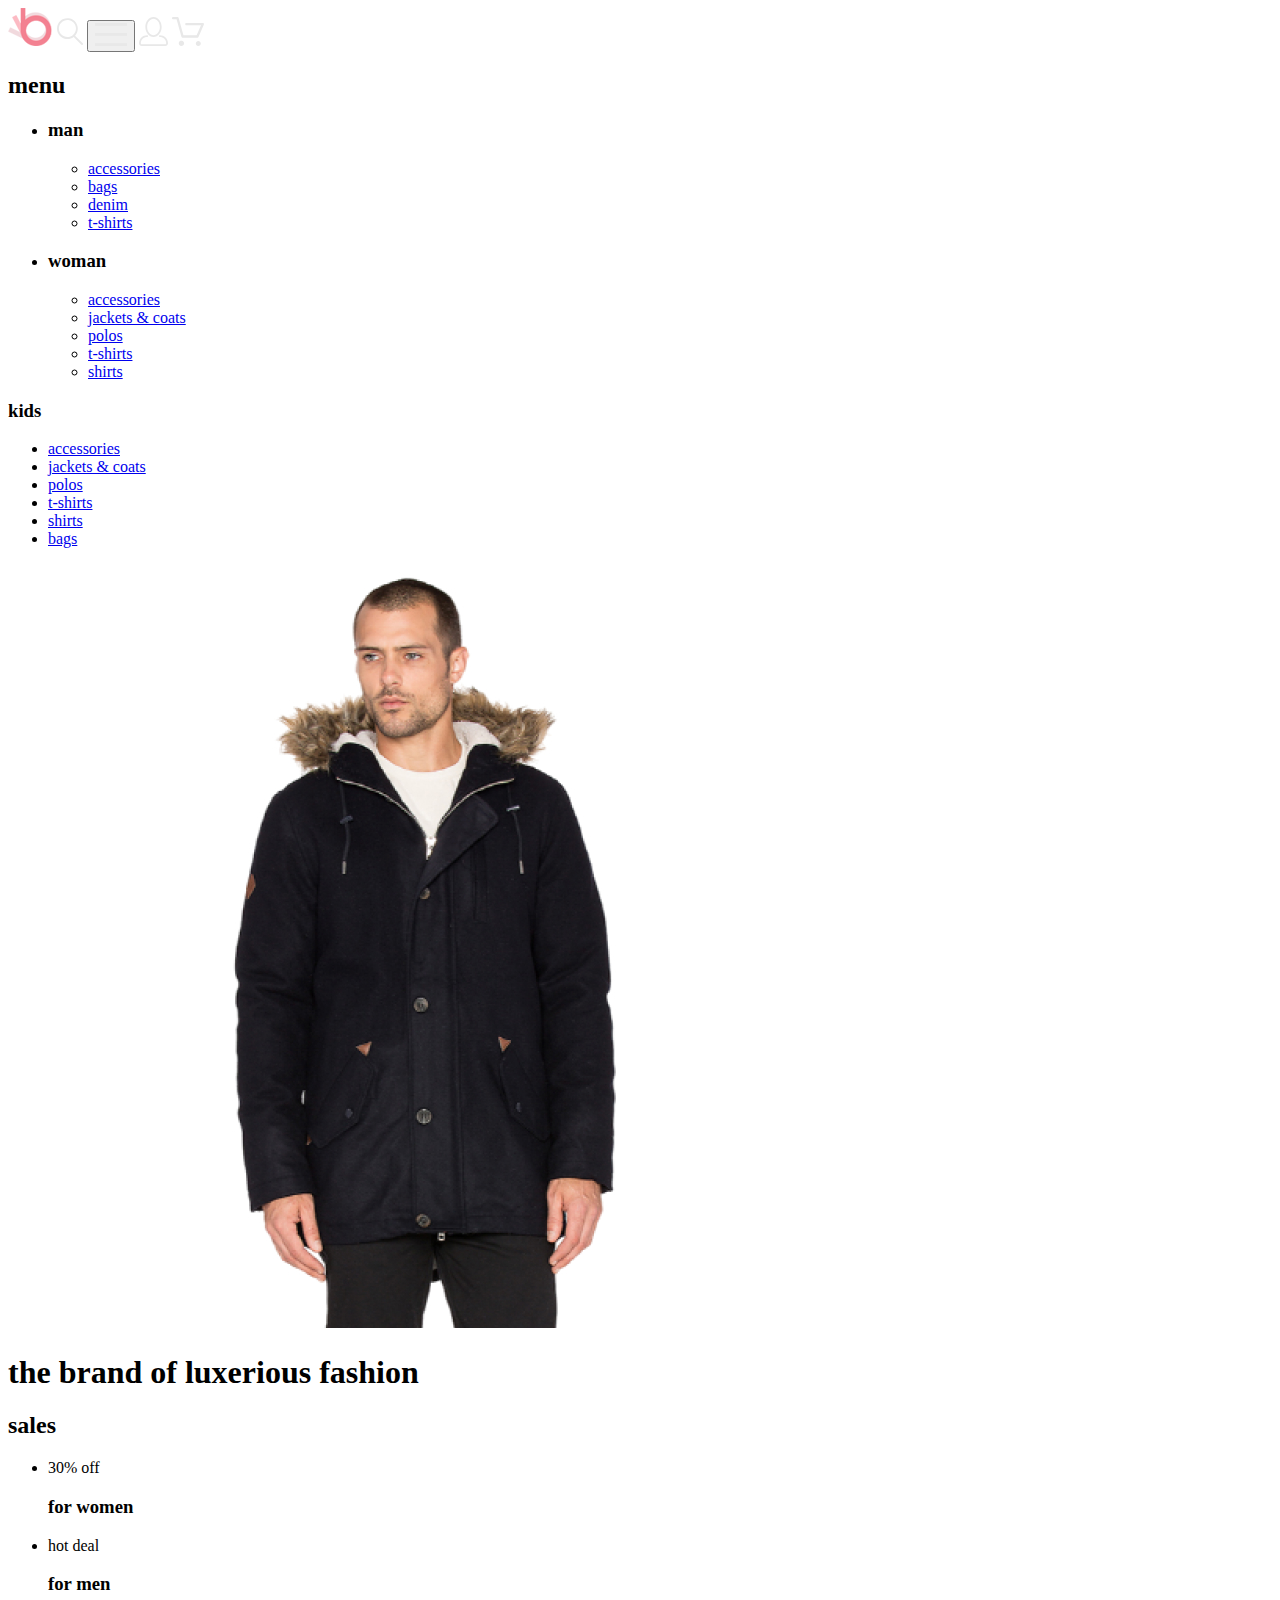
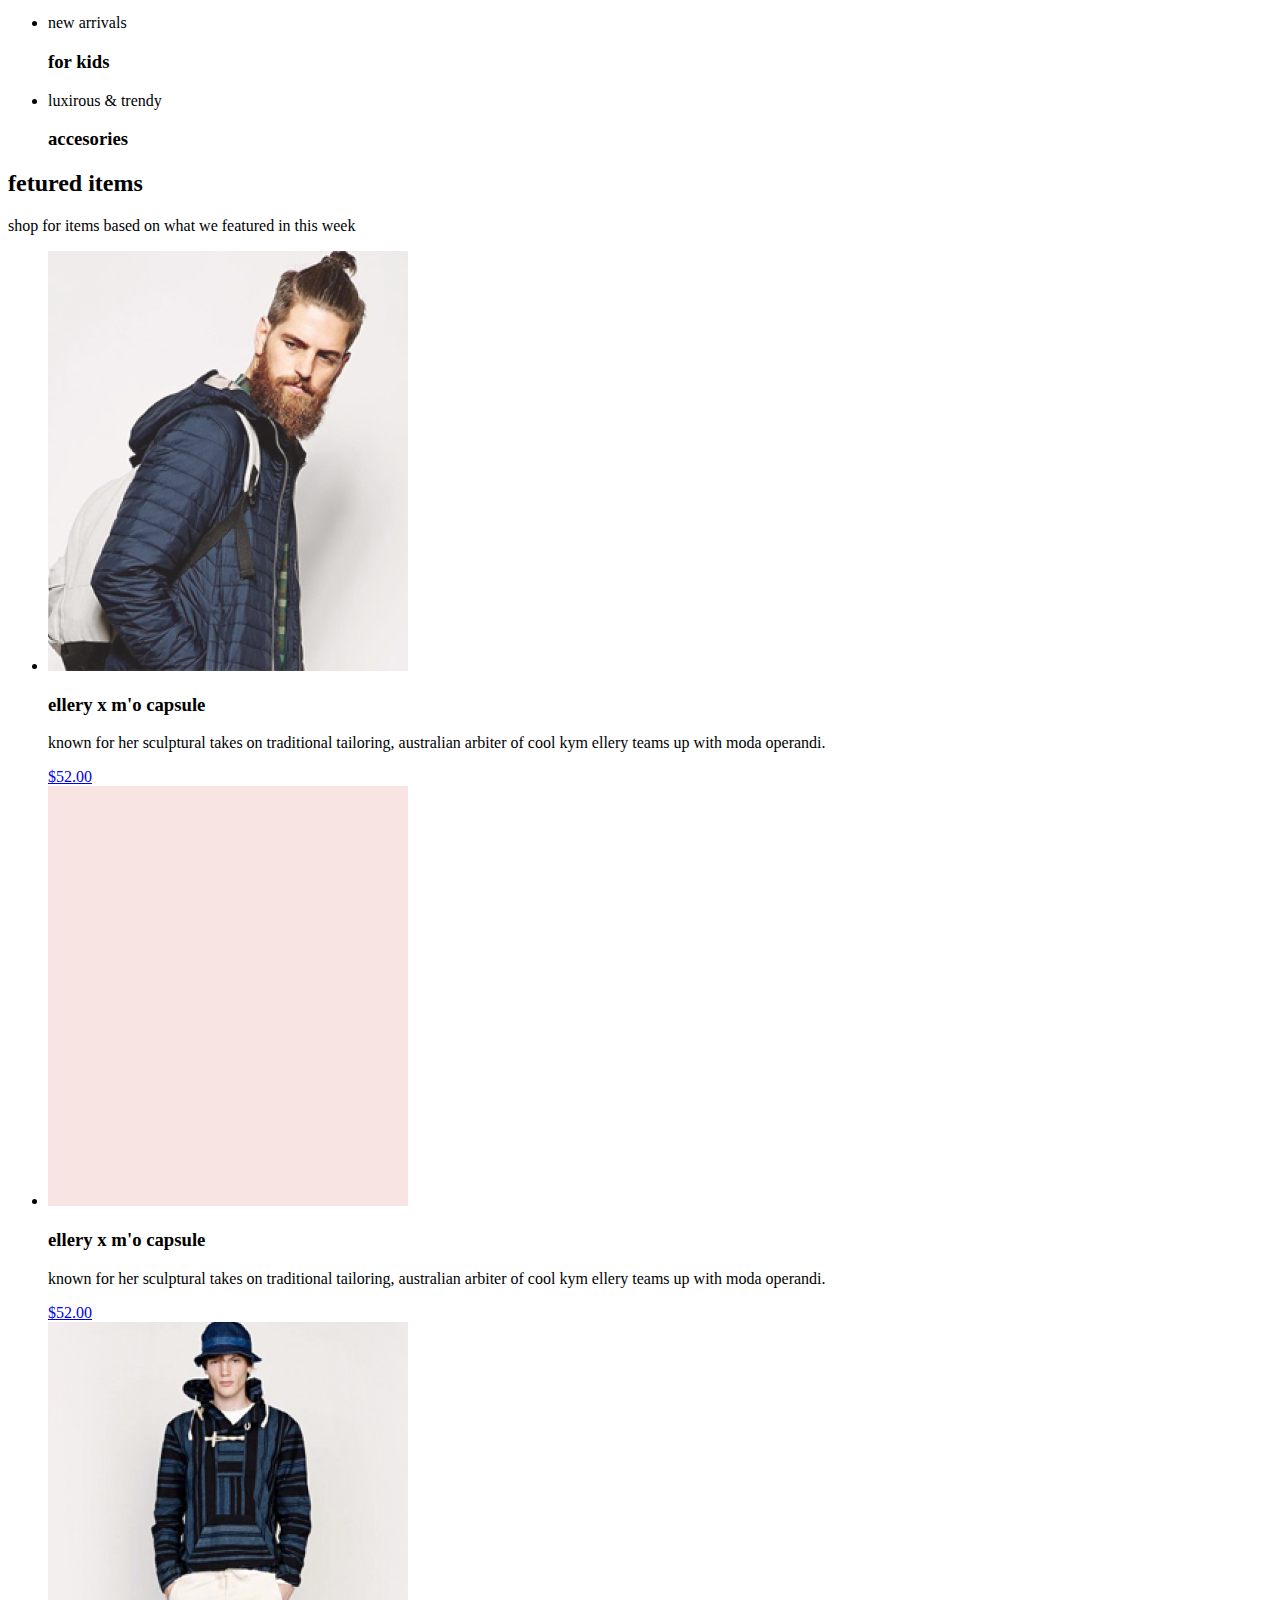
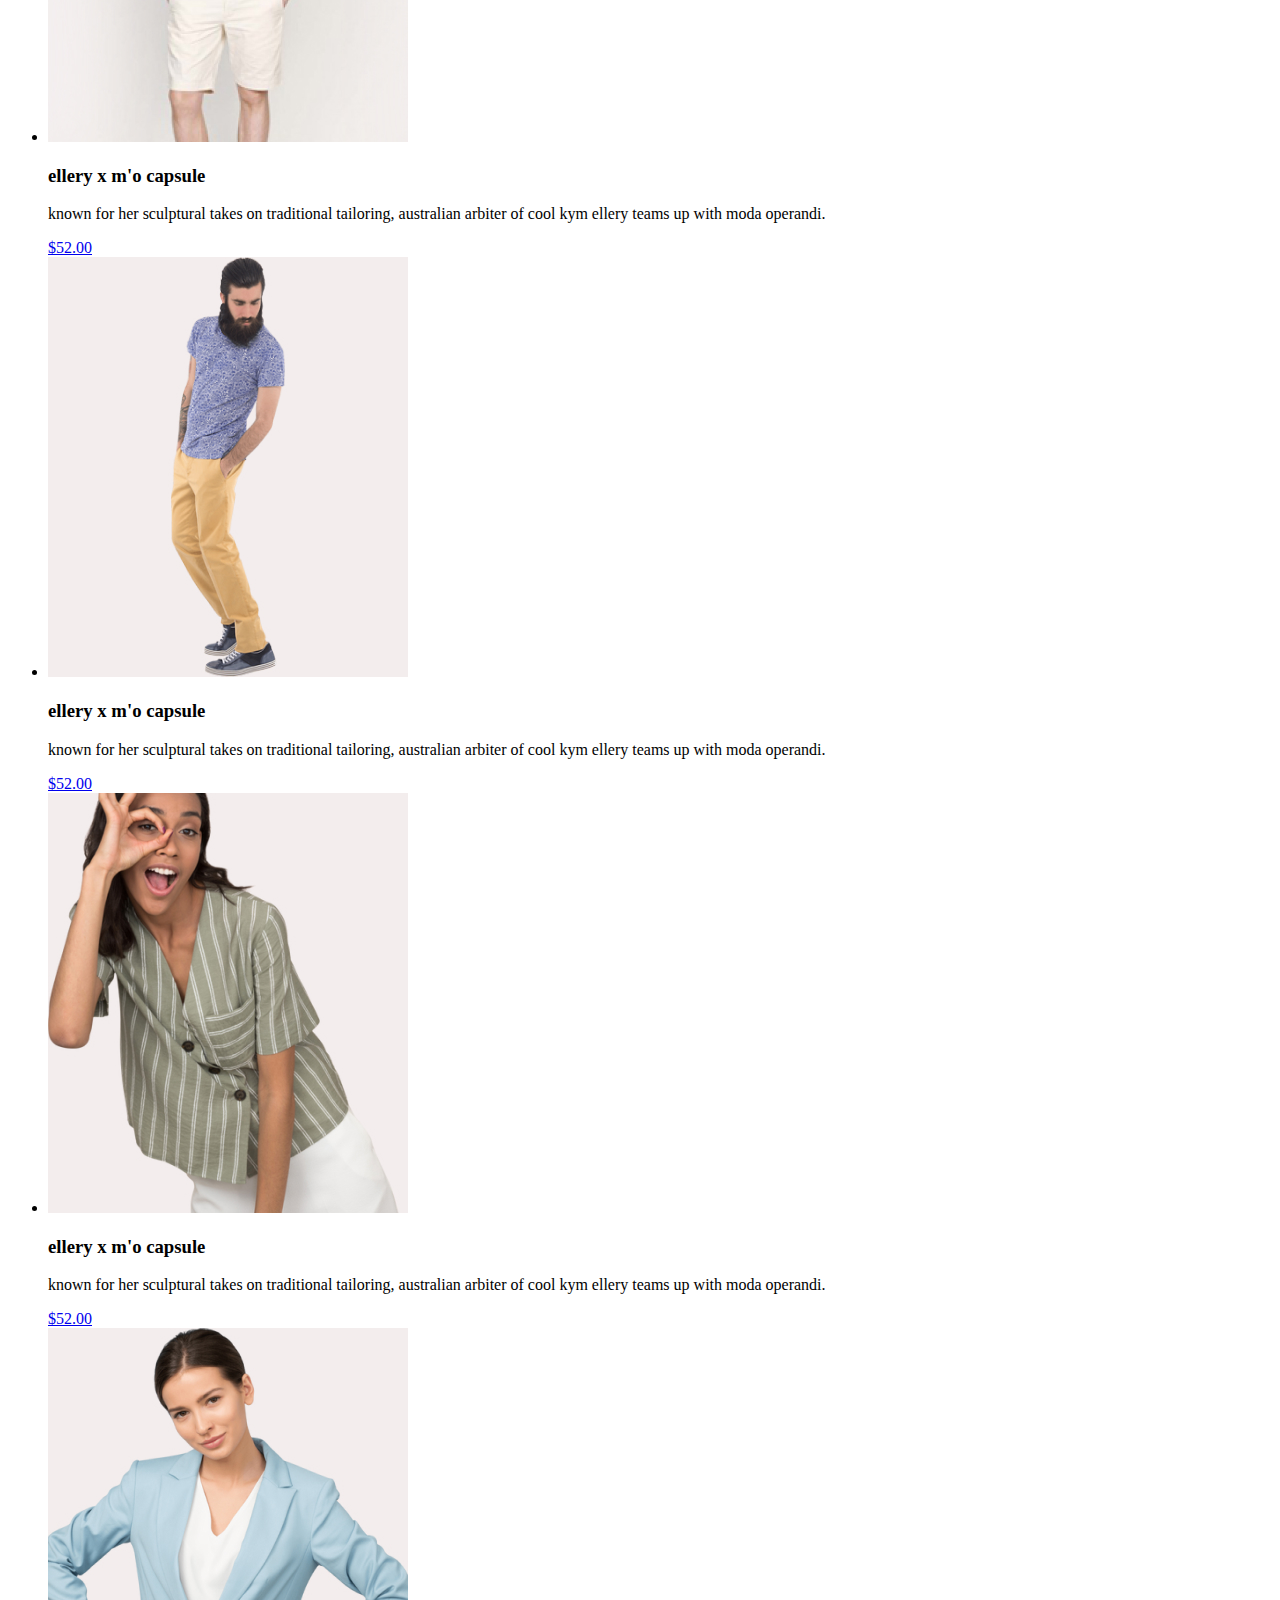
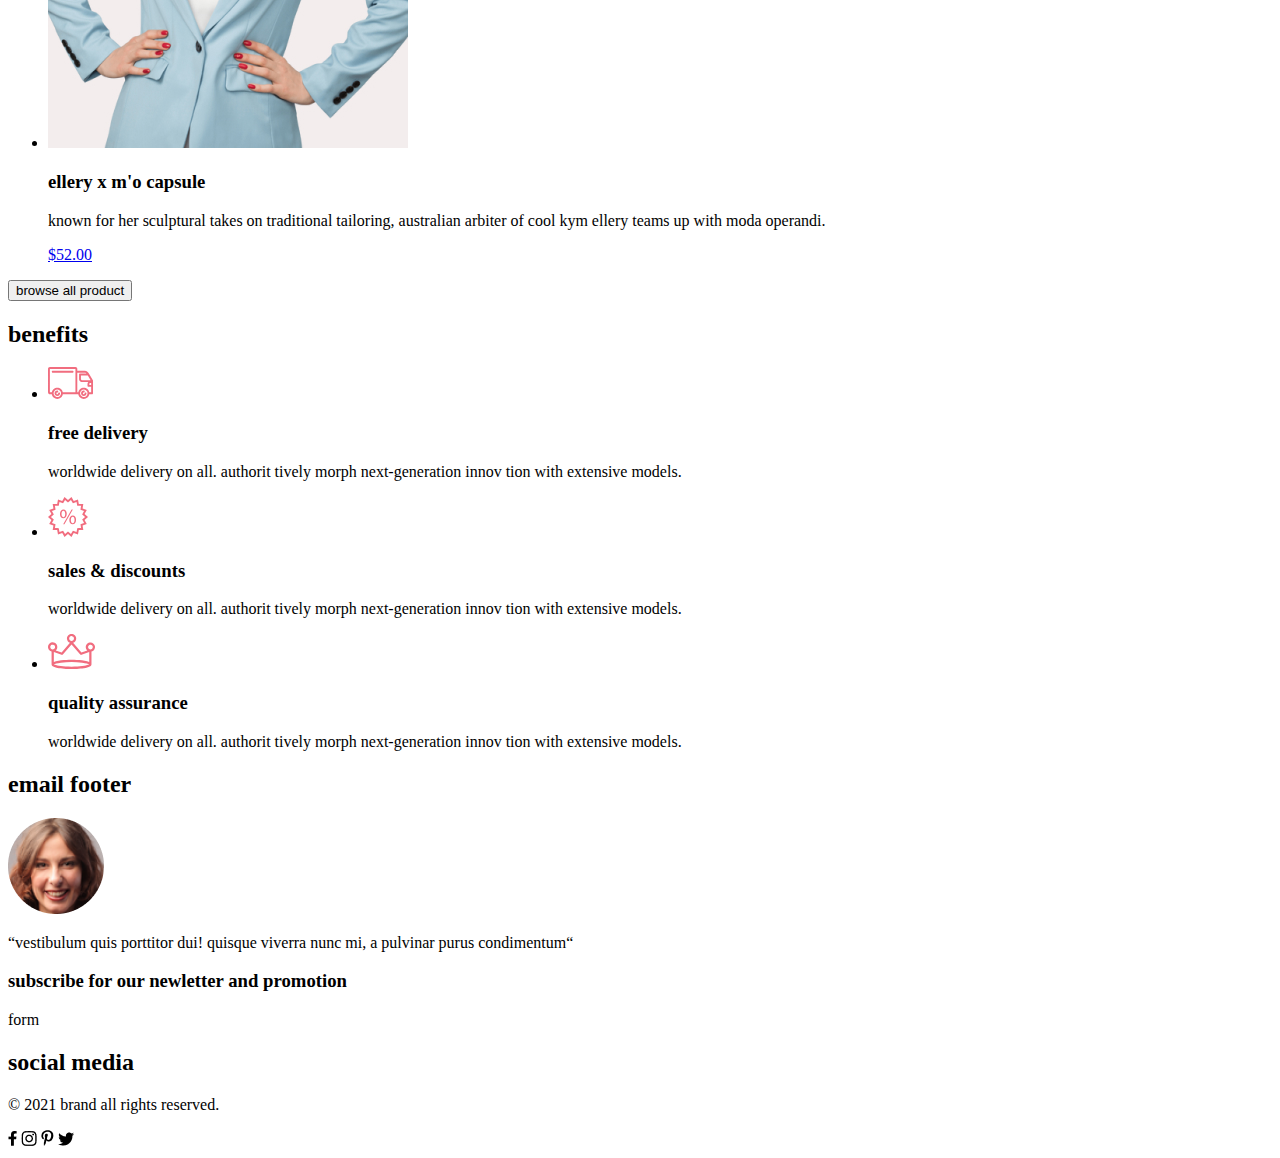
==== index.html @ a71e0d9e "add hw_1 lesson" ====
<!DOCTYPE html>
<html lang="en">
  <head>
    <meta charset="UTF-8" />
    <meta http-equiv="X-UA-Compatible" content="IE=edge" />
    <meta name="viewport" content="width=device-width, initial-scale=1.0" />
    <title>Document</title>
  </head>
  <body>
    <header>
      <img src="./img/logo.svg" alt="logo" />
      <img src="./img/loupe.svg" alt="loupe" />
      <button type="button">
        <img src="./img/burger.svg" alt="burger" />
      </button>
     <a href="#"><img src="./img/person.svg" alt="person"></a>
      
      <img src="./img/basket.svg" alt="basket">
      <nav>
          <h2>menu</h2>
          <ul>
              <li>
                <h3>man</h3>
                  <ul>
                      <li><a href="#">accessories</a></li>
                      <li><a href="#">bags</a></li>
                      <li><a href="#">denim</a></li>
                      <li><a href="#">t-shirts</a></li>
                  </ul>
              </li>
              <li>
                <h3>woman</h3>
                <ul>
                    <li><a href="#">accessories</a></li>
                      <li><a href="#">jackets & coats</a></li>
                      <li><a href="#">polos</a></li>
                      <li><a href="#">t-shirts</a></li>
                      <li><a href="#">shirts</a></li>
                </ul>
                </ul>
              </li>
              <li>
                <h3>kids</h3>
                <ul>
                    <li><a href="#">accessories</a></li>
                      <li><a href="#">jackets & coats</a></li>
                      <li><a href="#">polos</a></li>
                      <li><a href="#">t-shirts</a></li>
                      <li><a href="#">shirts</a></li>
                      <li><a href="#">bags</a></li>
                </ul>
              </li>
          </ul>
      </nav>
    <main>
        <section>
            <img src="./img/man.jpg" alt="man">
            <h1>the brand of luxerious fashion</h1>
        </section>
        <section>
            <h2>sales</h2>
            <ul>
                <li>
                    <p>30% off</p>
                    <h3>for women</h3>
                </li>
                <li>
                    <p>hot deal</p>
                    <h3>for men</h3>
                </li>
                <li>
                    <p>new arrivals</p>
                    <h3>for kids</h3>
                </li>
                <li>
                    <p>luxirous & trendy</p>
                    <h3>accesories</h3>
                </li>
            </ul>
        </section>
        <section>
            <h2>fetured items</h2>
            <p>shop for items based on what we featured in this week</p>
            <ul>
                <li>
                    <img src="./img/product-1.jpg" alt="product">
                    <h3>ellery x m'o capsule</h3>
                    <p>known for her sculptural takes on traditional tailoring, australian arbiter of cool kym ellery teams up with moda operandi.</p>
                    <a href="#">$52.00</a>
                </li>
                <li><img src="./img/product-2.jpg" alt="product">
                    <h3>ellery x m'o capsule</h3>
                    <p>known for her sculptural takes on traditional tailoring, australian arbiter of cool kym ellery teams up with moda operandi.</p>
                    <a href="#">$52.00</a></li>
                <li><img src="./img/product-3.jpg" alt="product">
                    <h3>ellery x m'o capsule</h3>
                    <p>known for her sculptural takes on traditional tailoring, australian arbiter of cool kym ellery teams up with moda operandi.</p>
                    <a href="#">$52.00</a></li>
                <li><img src="./img/product-4.jpg" alt="product">
                    <h3>ellery x m'o capsule</h3>
                    <p>known for her sculptural takes on traditional tailoring, australian arbiter of cool kym ellery teams up with moda operandi.</p>
                    <a href="#">$52.00</a></li>
                <li><img src="./img/product-5.jpg" alt="product">
                    <h3>ellery x m'o capsule</h3>
                    <p>known for her sculptural takes on traditional tailoring, australian arbiter of cool kym ellery teams up with moda operandi.</p>
                    <a href="#">$52.00</a></li>
                <li><img src="./img/product-6.jpg" alt="product">
                    <h3>ellery x m'o capsule</h3>
                    <p>known for her sculptural takes on traditional tailoring, australian arbiter of cool kym ellery teams up with moda operandi.</p>
                    <a href="#">$52.00</a></li>
            </ul>
            <button>browse all product</button>
        </section>
        <section>
            <h2>benefits</h2>
            <ul>
                <li>
                    <img src="./img/delivery.svg" alt="delivery">
                    <h3>free delivery</h3>
                    <p>worldwide delivery on all. authorit tively morph next-generation innov tion with extensive models.</p>
                <li>
                    <img src="./img/discouns.svg" alt="discouns">
                    <h3>sales & discounts</h3>
                    <p>worldwide delivery on all. authorit tively morph next-generation innov tion with extensive models.</p>
                </li>
                <li>
                    <img src="./img/crown.svg" alt="crown">
                    <h3>quality assurance</h3>
                    <p>worldwide delivery on all. authorit tively morph next-generation innov tion with extensive models.</p>
                </li>
            </ul>
        </section>
    </main>
    <footer>
        <section>
            <h2>email footer</h2>
            <img src="./img/avatar.png" alt="avatar">
            <p>“vestibulum quis porttitor dui! quisque viverra nunc mi, a pulvinar purus condimentum“</p>
            <h3>subscribe for our newletter and promotion</h3>
            <div>form</div>
        </section>
        <section>
            <h2>social media</h2>
            <p>© 2021  brand  all rights reserved.</p>
            <a href="#"><img src="./img/facebook.png" alt="facebook"></a>
            <a href="#"><img src="./img/instagram.png" alt="instagram"></a>
            <a href="#"><img src="./img/pinterest.png" alt="pinterest"></a>
            <a href="#"><img src="./img/twitter.png" alt="/twitter"></a>
        </section>
    </footer>
  </body>
</html>
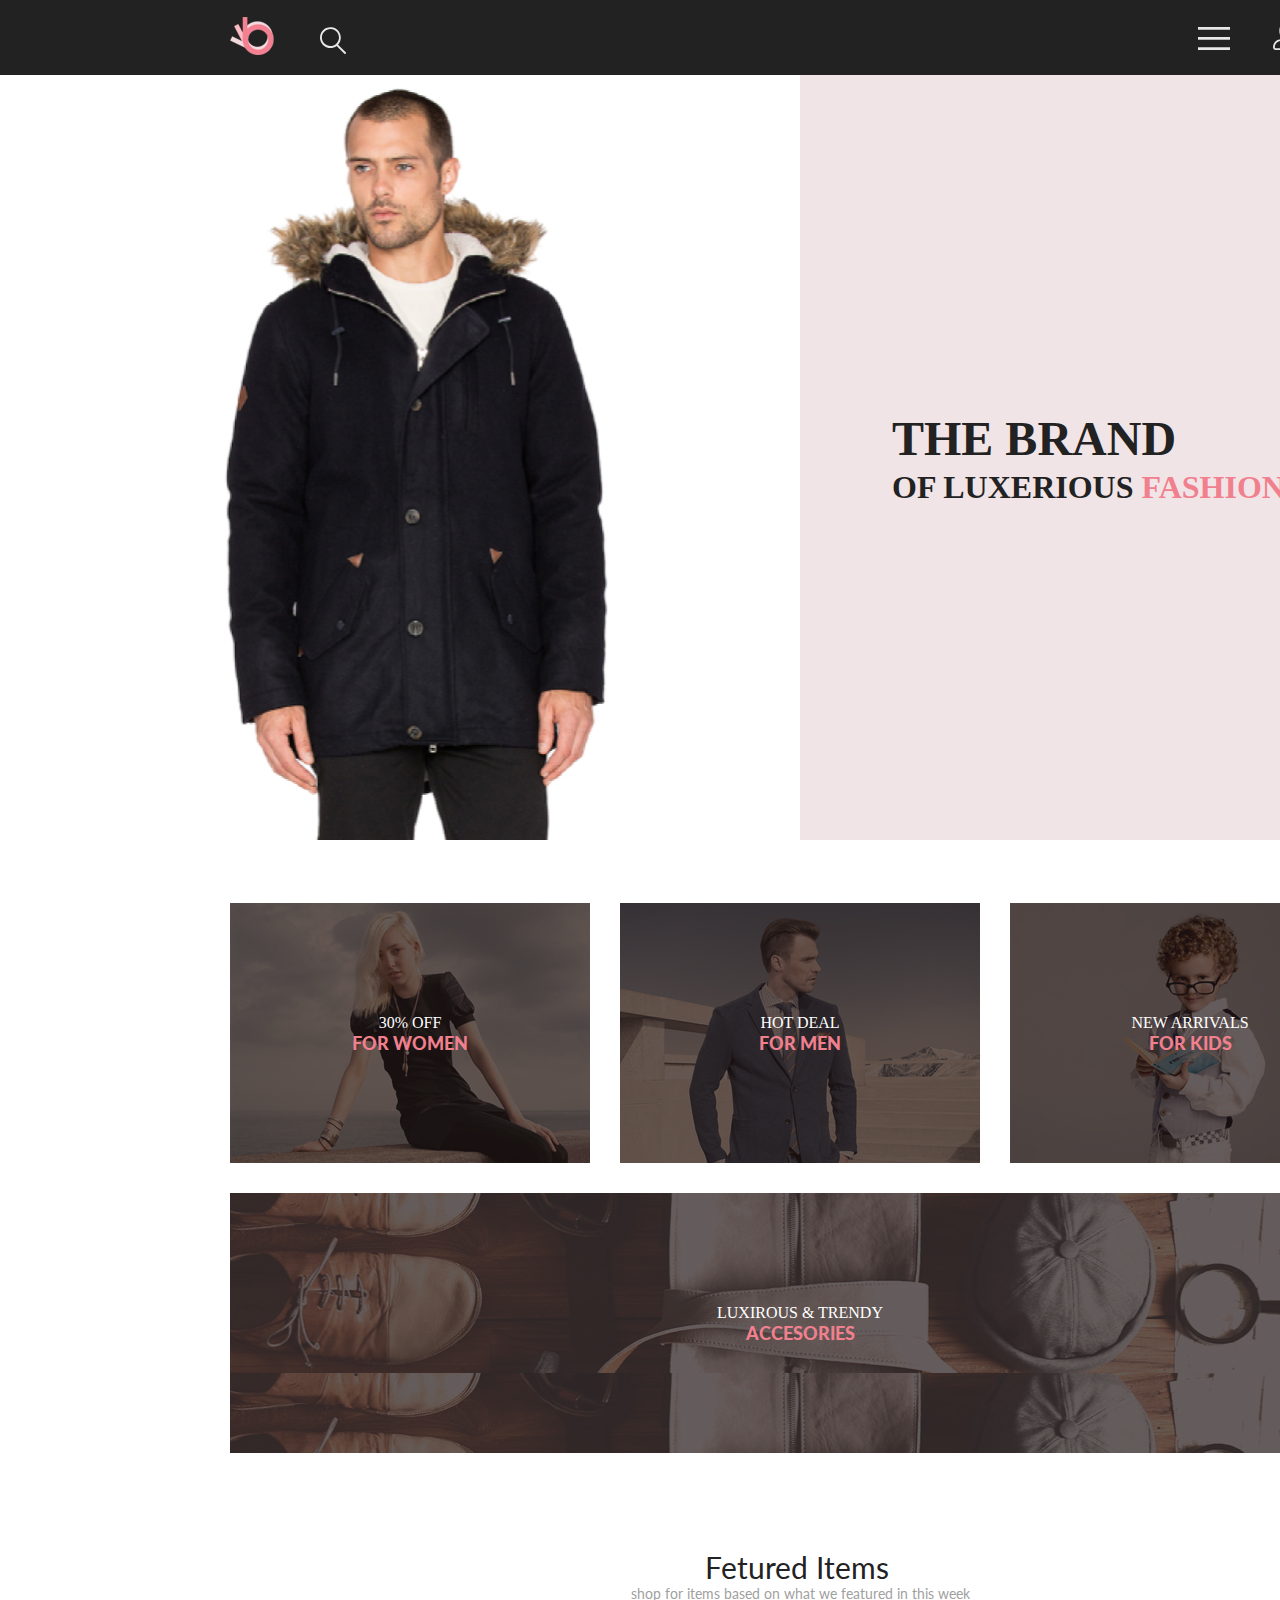
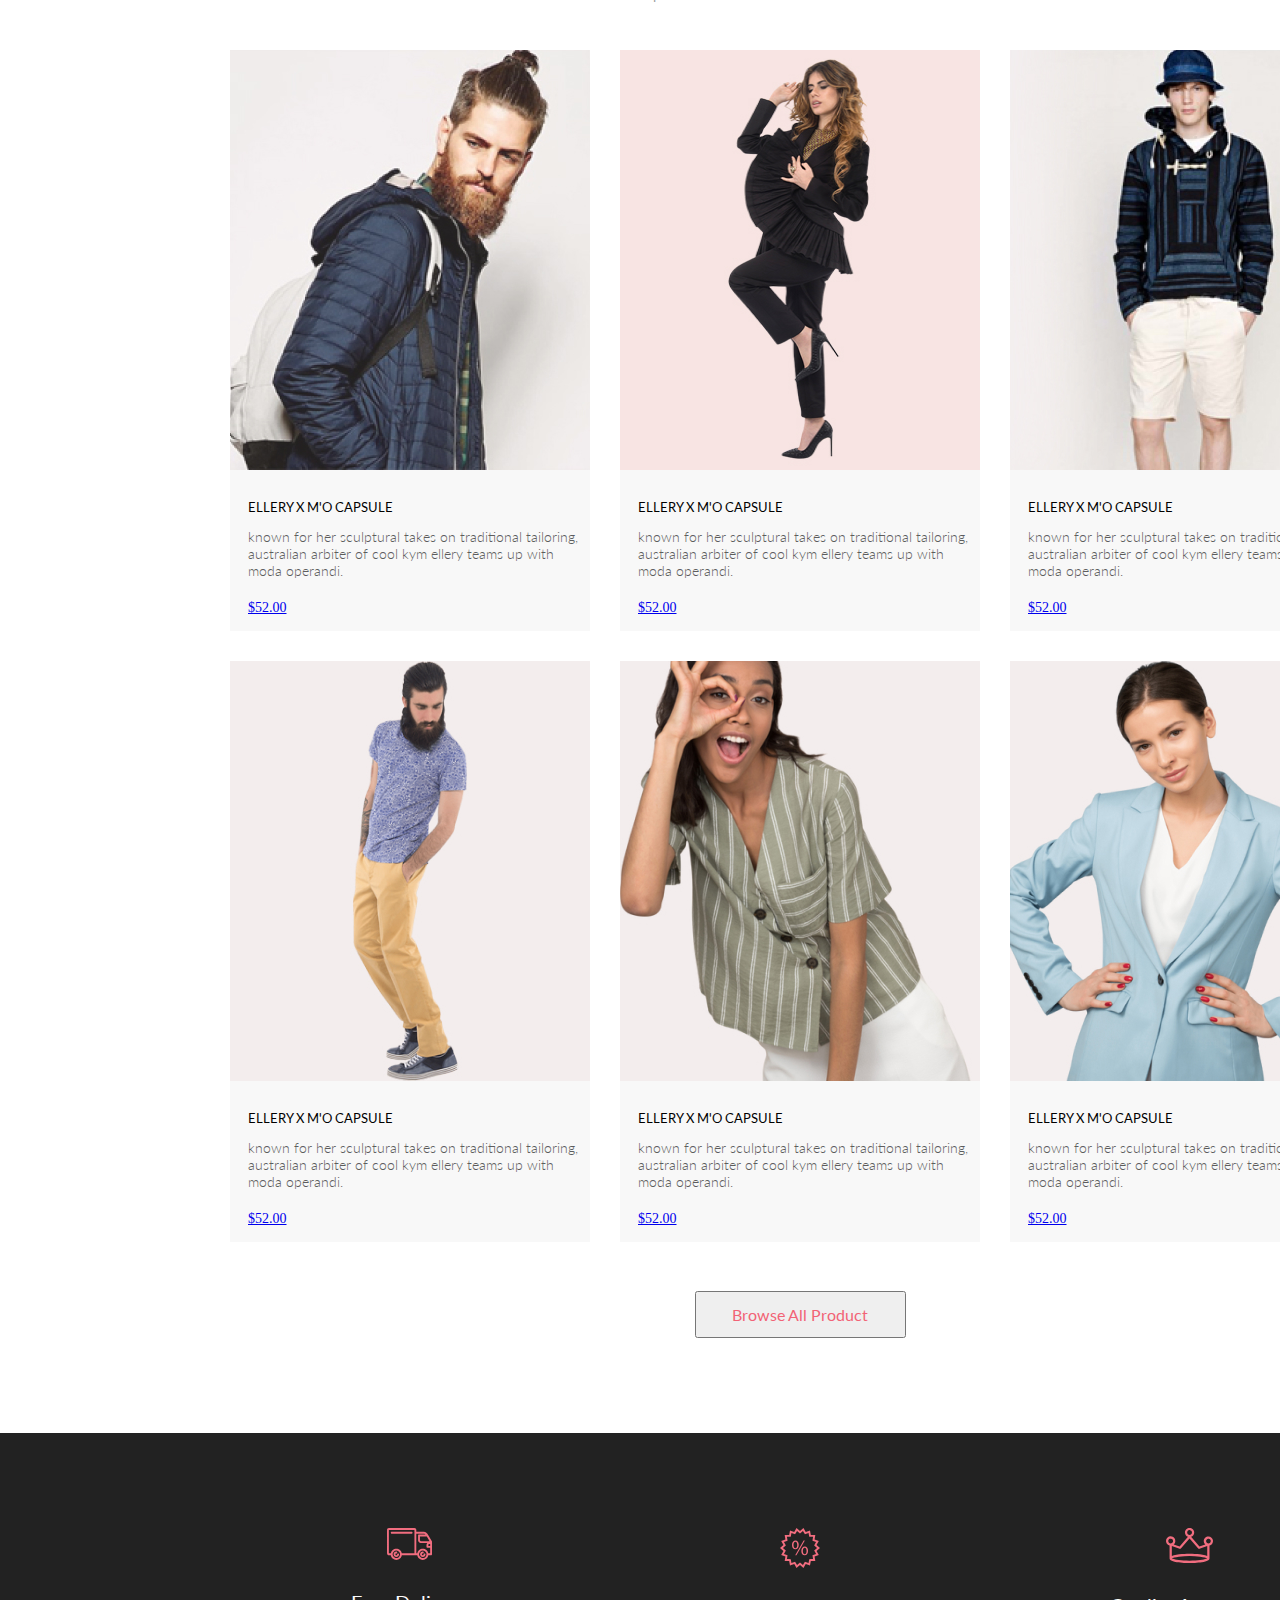
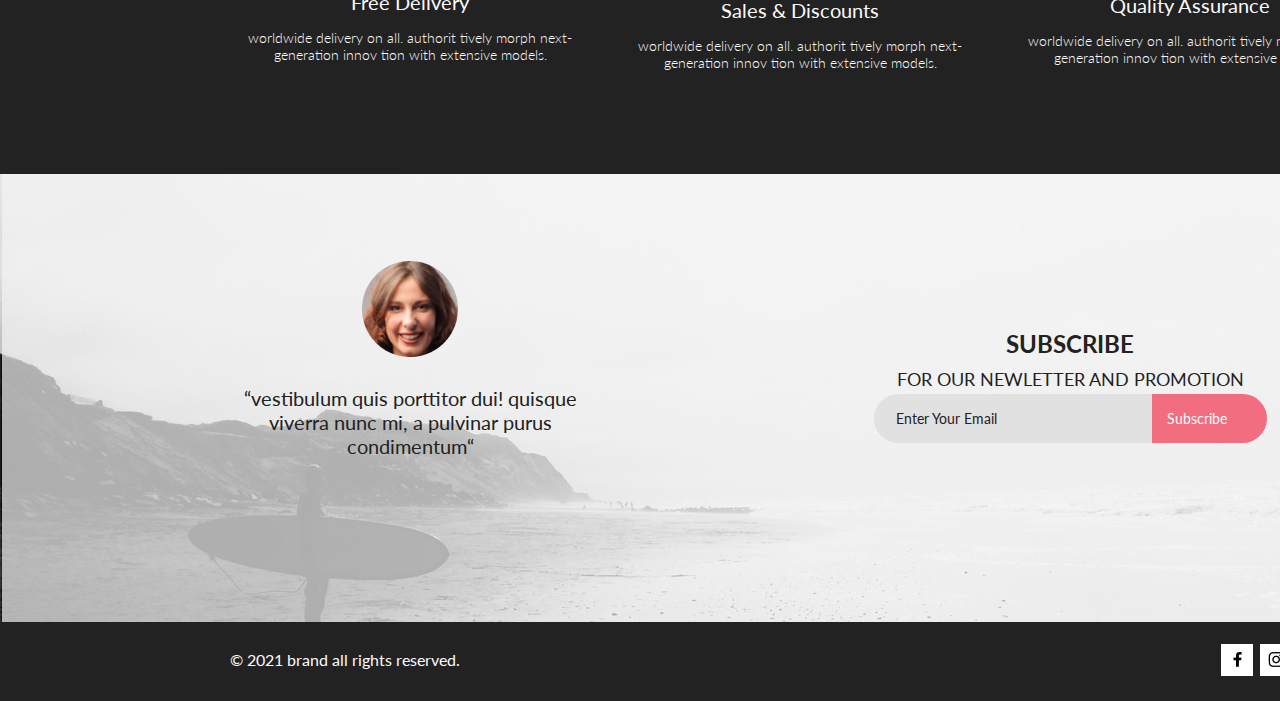
==== commit 02d14dc1: "add lesson_2" ====
--- a/index.html
+++ b/index.html
@@ -4,28 +4,39 @@
     <meta charset="UTF-8" />
     <meta http-equiv="X-UA-Compatible" content="IE=edge" />
     <meta name="viewport" content="width=device-width, initial-scale=1.0" />
+    <link rel="stylesheet" href="./css/reset.css">
+    <link rel="stylesheet" href="./css/style.css">
+    <link rel="preconnect" href="https://fonts.googleapis.com">
+    <link rel="preconnect" href="https://fonts.gstatic.com" crossorigin>
+    <link href="https://fonts.googleapis.com/css2?family=Lato:wght@300;400;700;900&display=swap" rel="stylesheet"> 
     <title>Document</title>
   </head>
   <body>
-    <header>
-      <img src="./img/logo.svg" alt="logo" />
-      <img src="./img/loupe.svg" alt="loupe" />
-      <button type="button">
+    <header class="header">
+        <div class="container">
+            <div class="header__wrp">
+                <div>
+      <img class="header__logo" src="./img/logo.svg" alt="logo" />
+      <img class="header__search" src="./img/loupe.svg" alt="loupe" />
+    </div>
+    <div class="header__nav-group">
+      <button class="header__button" type="button">
         <img src="./img/burger.svg" alt="burger" />
       </button>
-     <a href="#"><img src="./img/person.svg" alt="person"></a>
-      
-      <img src="./img/basket.svg" alt="basket">
-      <nav>
-          <h2>menu</h2>
-          <ul>
-              <li>
-                <h3>man</h3>
-                  <ul>
-                      <li><a href="#">accessories</a></li>
-                      <li><a href="#">bags</a></li>
-                      <li><a href="#">denim</a></li>
-                      <li><a href="#">t-shirts</a></li>
+     <a class="header__link" href="#"><img src="./img/person.svg" alt="person"></a>
+     <a class="header__link" href="#"><img src="./img/basket.svg" alt="basket"></a>
+     </div>
+    </div>
+      <nav class="header__menu">
+          <h2 class="header__menu-title">menu</h2>
+          <ul class="header__menu-list">
+              <li class="header__menu-item menu-sub-item">
+                <h3 class="menu-sub-item__title">man</h3>
+                  <ul class="menu-sub-item__list">
+                      <li class="menu-sub-item__item-link"><a href="#">accessories</a></li>
+                      <li class="menu-sub-item__item-link"><a href="#">bags</a></li>
+                      <li class="menu-sub-item__item-link"><a href="#">denim</a></li>
+                      <li class="menu-sub-item__item-link"><a href="#">t-shirts</a></li>
                   </ul>
               </li>
               <li>
@@ -52,100 +63,124 @@
               </li>
           </ul>
       </nav>
+    </div>
+      </header>
     <main>
-        <section>
-            <img src="./img/man.jpg" alt="man">
-            <h1>the brand of luxerious fashion</h1>
+        <section class="brand">
+            <img class="brand__img" src="./img/man.jpg" alt="man" width="800" height="765">
+            <div class="brand__title-wrp">
+                  <h1 class="brand__title">the brand <span class="brand__sub-title">of luxerious <span class="brand__sub-title-pink">fashion</span></span></h1>
+        </div>
         </section>
-        <section>
-            <h2>sales</h2>
-            <ul>
-                <li>
-                    <p>30% off</p>
-                    <h3>for women</h3>
+        <section class="sales container">
+            <h2 class="visually-hidden">sales</h2>
+            <ul class="sales__list">
+                <li class="sales_item sales__item-woman">
+                    <p class="sales_item-text">30% off</p>
+                    <h3 class="sales_item-title">for women</h3>
                 </li>
-                <li>
-                    <p>hot deal</p>
-                    <h3>for men</h3>
+                <li class="sales_item sales__item-man">
+                    <p class="sales_item-text">hot deal</p>
+                    <h3 class="sales_item-title">for men</h3>
                 </li>
-                <li>
-                    <p>new arrivals</p>
-                    <h3>for kids</h3>
+                <li class="sales_item sales__item-kids">
+                    <p class="sales_item-text">new arrivals</p>
+                    <h3 class="sales_item-title">for kids</h3>
                 </li>
-                <li>
-                    <p>luxirous & trendy</p>
-                    <h3>accesories</h3>
+                <li class="sales_item sales__item-shoes">
+                    <p class="sales_item-text">luxirous & trendy</p>
+                    <h3 class="sales_item-title">accesories</h3>
                 </li>
             </ul>
         </section>
-        <section>
-            <h2>fetured items</h2>
-            <p>shop for items based on what we featured in this week</p>
-            <ul>
-                <li>
-                    <img src="./img/product-1.jpg" alt="product">
-                    <h3>ellery x m'o capsule</h3>
-                    <p>known for her sculptural takes on traditional tailoring, australian arbiter of cool kym ellery teams up with moda operandi.</p>
-                    <a href="#">$52.00</a>
+        <section class="products container">
+            <h2 class="products__title">fetured items</h2>
+            <p class="products__text">shop for items based on what we featured in this week</p>
+            <ul class="products__list">
+                <li class="products__item products__item-first">
+                    <img class="products__item-img" src="./img/product-1.jpg" alt="product">
+                    <h3 class="products__item-title">ellery x m'o capsule</h3>
+                    <p class="products__item-text">known for her sculptural takes on traditional tailoring, australian arbiter of cool kym ellery teams up with moda operandi.</p>
+                    <a class="products__item-link" href="#">$52.00</a>
                 </li>
-                <li><img src="./img/product-2.jpg" alt="product">
-                    <h3>ellery x m'o capsule</h3>
-                    <p>known for her sculptural takes on traditional tailoring, australian arbiter of cool kym ellery teams up with moda operandi.</p>
-                    <a href="#">$52.00</a></li>
-                <li><img src="./img/product-3.jpg" alt="product">
-                    <h3>ellery x m'o capsule</h3>
-                    <p>known for her sculptural takes on traditional tailoring, australian arbiter of cool kym ellery teams up with moda operandi.</p>
-                    <a href="#">$52.00</a></li>
-                <li><img src="./img/product-4.jpg" alt="product">
-                    <h3>ellery x m'o capsule</h3>
-                    <p>known for her sculptural takes on traditional tailoring, australian arbiter of cool kym ellery teams up with moda operandi.</p>
-                    <a href="#">$52.00</a></li>
-                <li><img src="./img/product-5.jpg" alt="product">
-                    <h3>ellery x m'o capsule</h3>
-                    <p>known for her sculptural takes on traditional tailoring, australian arbiter of cool kym ellery teams up with moda operandi.</p>
-                    <a href="#">$52.00</a></li>
-                <li><img src="./img/product-6.jpg" alt="product">
-                    <h3>ellery x m'o capsule</h3>
-                    <p>known for her sculptural takes on traditional tailoring, australian arbiter of cool kym ellery teams up with moda operandi.</p>
-                    <a href="#">$52.00</a></li>
+                <li class="products__item products__item-second"><img class="products__item-img" src="./img/product-2.jpg" alt="product">
+                    <h3 class="products__item-title">ellery x m'o capsule</h3>
+                    <p class="products__item-text">known for her sculptural takes on traditional tailoring, australian arbiter of cool kym ellery teams up with moda operandi.</p>
+                    <a class="products__item-link" href="#">$52.00</a></li>
+                <li class="products__item"><img class="products__item-img" src="./img/product-3.jpg" alt="product">
+                    <h3 class="products__item-title">ellery x m'o capsule</h3>
+                    <p class="products__item-text">known for her sculptural takes on traditional tailoring, australian arbiter of cool kym ellery teams up with moda operandi.</p>
+                    <a class="products__item-link" href="#">$52.00</a></li>
+                <li class="products__item products__item-thirth"><img class="products__item-img" src="./img/product-4.jpg" alt="product">
+                    <h3 class="products__item-title">ellery x m'o capsule</h3>
+                    <p class="products__item-text">known for her sculptural takes on traditional tailoring, australian arbiter of cool kym ellery teams up with moda operandi.</p>
+                    <a class="products__item-link" href="#">$52.00</a></li>
+                <li class="products__item products__item-forth"><img class="products__item-img" src="./img/product-5.jpg" alt="product">
+                    <h3 class="products__item-title">ellery x m'o capsule</h3>
+                    <p class="products__item-text">known for her sculptural takes on traditional tailoring, australian arbiter of cool kym ellery teams up with moda operandi.</p>
+                    <a class="products__item-link" href="#">$52.00</a></li>
+                <li class="products__item"><img class="products__item-img" src="./img/product-6.jpg" alt="product">
+                    <h3 class="products__item-title">ellery x m'o capsule</h3>
+                    <p class="products__item-text">known for her sculptural takes on traditional tailoring, australian arbiter of cool kym ellery teams up with moda operandi.</p>
+                    <a class="products__item-link" href="#">$52.00</a></li>
             </ul>
-            <button>browse all product</button>
+            <button class="products__button">browse all product</button>
         </section>
-        <section>
-            <h2>benefits</h2>
-            <ul>
-                <li>
-                    <img src="./img/delivery.svg" alt="delivery">
-                    <h3>free delivery</h3>
-                    <p>worldwide delivery on all. authorit tively morph next-generation innov tion with extensive models.</p>
-                <li>
-                    <img src="./img/discouns.svg" alt="discouns">
-                    <h3>sales & discounts</h3>
-                    <p>worldwide delivery on all. authorit tively morph next-generation innov tion with extensive models.</p>
+        <section class="benefits">
+            <div class="benefits__wrp container">
+            <h2 class="visually-hidden">benefits</h2>
+            <ul class="benefits__list">
+                <li class="benefits__item products__item-delivery">
+                    <img class="benefits__item-img" src="./img/delivery.svg" alt="delivery">
+                    <h3  class="benefits__item-title">free delivery</h3>
+                    <p class="benefits__item-text">worldwide delivery on all. authorit tively morph next-generation innov tion with extensive models.</p> </li>
+                <li class="benefits__item products__item-discouns">
+                    <img class="benefits__item-img" src="./img/discouns.svg" alt="discouns">
+                    <h3 class="benefits__item-title">sales & discounts</h3>
+                    <p class="benefits__item-text">worldwide delivery on all. authorit tively morph next-generation innov tion with extensive models.</p>
                 </li>
-                <li>
-                    <img src="./img/crown.svg" alt="crown">
-                    <h3>quality assurance</h3>
-                    <p>worldwide delivery on all. authorit tively morph next-generation innov tion with extensive models.</p>
+                <li class="benefits__item products__item-crown">
+                    <img class="benefits__item-img" src="./img/crown.svg" alt="crown">
+                    <h3 class="benefits__item-title">quality assurance</h3>
+                    <p class="benefits__item-text">worldwide delivery on all. authorit tively morph next-generation innov tion with extensive models.</p>
                 </li>
             </ul>
+        </div>
         </section>
     </main>
     <footer>
-        <section>
-            <h2>email footer</h2>
-            <img src="./img/avatar.png" alt="avatar">
-            <p>“vestibulum quis porttitor dui! quisque viverra nunc mi, a pulvinar purus condimentum“</p>
-            <h3>subscribe for our newletter and promotion</h3>
-            <div>form</div>
+        <section class="subscription">
+            <div class="subscription__wrp container">
+            <h2 class="visually-hidden">email footer</h2>
+            <ul class="subscription__list">
+                <li class="subscription__item subscription__item-review">
+            <img class="subscription__img" src="./img/avatar.png" alt="avatar">
+            <p class="subscription__text">“vestibulum quis porttitor dui! quisque viverra nunc mi, a pulvinar purus condimentum“</p>
+        </li>
+        <li class="subscription__item subscription__item-rubscribe">
+            <h3 class="subscription__title">subscribe <span class="subscription__sub-title">for our newletter and promotion</span></h3>
+            <div><ul class="subscription__sublist">
+                <li class="subscription__email">Enter Your Email</li>
+                <li class="subscription__subscribe">Subscribe</li>
+            </ul></div>
+        </li>
+        </ul>
+    </div>
         </section>
-        <section>
-            <h2>social media</h2>
-            <p>© 2021  brand  all rights reserved.</p>
-            <a href="#"><img src="./img/facebook.png" alt="facebook"></a>
-            <a href="#"><img src="./img/instagram.png" alt="instagram"></a>
-            <a href="#"><img src="./img/pinterest.png" alt="pinterest"></a>
-            <a href="#"><img src="./img/twitter.png" alt="/twitter"></a>
+        <section class="footer">
+            <h2 class="visually-hidden">social media</h2>
+            <div class="footer__wrp container">
+                <div>
+            <p class="footer__text">© 2021  brand  all rights reserved.</p>
+        </div>
+        <div class="footer__nav-socia"></div>
+            <ul class="footer__list">
+                <li class="footer__social"> <a href="#"><img class="footer__social-img" src="./img/facebook.png" alt="facebook"></a></li>
+                <li class="footer__social"><a href="#"><img class="footer__social-img" src="./img/instagram.png" alt="instagram"></a></li>
+                <li class="footer__social"> <a href="#"><img class="footer__social-img" src="./img/pinterest.png" alt="pinterest"></a></li>
+                <li class="footer__social">  <a href="#"><img class="footer__social-img" src="./img/twitter.png" alt="/twitter"></a></li>
+            </ul>
+        </div>
         </section>
     </footer>
   </body>
--- a/css/style.css
+++ b/css/style.css
@@ -0,0 +1,447 @@
+:root {
+  --black: #222222;
+  --pink-bkg: #f1e4e6;
+  --pink-text: #f1808f;
+}
+
+body {
+  font-size: "Lato";
+  font-weight: 400;
+  font-style: normal;
+  font-size: 14px;
+  line-height: 17px;
+  width: 1600px;
+  margin: 0 auto;
+}
+
+.visually-hidden {
+  position: absolute;
+  white-space: nowrap;
+  width: 1px;
+  height: 1px;
+  overflow: hidden;
+  border: 0;
+  padding: 0;
+  clip: rect(0 0 0 0);
+  clip-path: inset(50%);
+  margin: -1px;
+}
+
+.container {
+  width: 1140px;
+  margin: auto;
+}
+
+.header {
+  background-color: var(--black);
+}
+
+.header__logo {
+  margin: 0 41px 0 0;
+}
+
+.header__button {
+  background-color: transparent;
+  border: 0;
+}
+
+.header__link {
+  margin: 0 0 0 33px;
+}
+
+.header__wrp {
+  display: flex;
+  justify-content: space-between;
+  min-height: 75px;
+  align-items: center;
+}
+
+.header__menu {
+  display: none;
+}
+
+.brand {
+  display: flex;
+  margin: 0 0 63px;
+}
+
+.brand__title-wrp {
+  display: flex;
+  align-items: center;
+  padding: 0 0 0 92px;
+  background-color: var(--pink-bkg);
+  flex-grow: 1;
+}
+
+.brand__title {
+  font-size: 48px;
+  font-weight: 900;
+  line-height: 58px;
+  color: var(--black);
+  text-transform: uppercase;
+}
+
+.brand__sub-title {
+  display: block;
+  font-size: 32px;
+  line-height: 38px;
+}
+
+.brand__sub-title-pink {
+  color: var(--pink-text);
+}
+.sales_item {
+  width: 360px;
+  min-height: 260px;
+  display: flex;
+  align-items: center;
+  justify-content: center;
+  flex-direction: column;
+}
+
+.sales__list {
+  display: flex;
+  flex-wrap: wrap;
+}
+
+.sales_item-title {
+  font-family: Lato;
+  font-size: 18px;
+  font-style: normal;
+  font-weight: 900;
+  line-height: 22px;
+  letter-spacing: 0em;
+  text-align: center;
+}
+
+.sales__item-woman {
+  background-image: url("../img/sail-women.jpg");
+  margin: 0 30px 0 0;
+}
+
+.sales__item-man {
+  background-image: url("../img/sale-man.jpg");
+  margin: 0 30px 0 0;
+}
+
+.sales__item-kids {
+  background-image: url("../img/sale-kids.jpg");
+}
+
+.sales__item-shoes {
+  width: 100%;
+  background-image: url("../img/sales-shoes.jpg");
+  margin: 30px 0 0 0;
+}
+
+.sales_item-text {
+  font-weight: normal;
+  font-size: 16px;
+  line-height: 19px;
+  text-align: center;
+  color: #ffffff;
+  text-transform: uppercase;
+}
+
+.sales_item-title {
+  text-transform: uppercase;
+  color: var(--pink-text);
+}
+
+.products__title {
+  text-align: center;
+  font-family: Lato;
+  font-style: normal;
+  font-weight: normal;
+  font-size: 30px;
+  line-height: 36px;
+  text-transform: capitalize;
+  color: #222222;
+  margin: 96px 6px 0 0;
+}
+
+.products__text {
+  text-align: center;
+  font-family: Lato;
+  font-style: normal;
+  font-weight: normal;
+  font-size: 14px;
+  line-height: 17px;
+  color: #9f9f9f;
+  margin: 0 0 18px 0;
+}
+
+.products__item {
+  width: 360px;
+  min-height: 581px;
+  align-items: center;
+  justify-content: center;
+  background: #f8f8f8;
+  margin-top: 30px;
+}
+
+.products__list {
+  display: flex;
+  flex-wrap: wrap;
+}
+.products__item-first {
+  margin-right: 30px;
+}
+
+.products__item-second {
+  margin-right: 30px;
+}
+
+.products__item-thirth {
+  margin-right: 30px;
+}
+
+.products__item-forth {
+  margin-right: 30px;
+}
+
+.products__item-title {
+  font-family: Lato;
+  font-style: normal;
+  font-weight: normal;
+  font-size: 13px;
+  line-height: 16px;
+  color: #000000;
+  text-transform: uppercase;
+  margin: 25px 0 13px 18px;
+}
+
+.products__item-text {
+  font-family: Lato;
+  font-style: normal;
+  font-weight: 300;
+  font-size: 14px;
+  line-height: 17px;
+  color: #5d5d5d;
+  margin: 0 0 20px 18px;
+}
+
+.products__item-link {
+  margin-left: 18px;
+}
+
+.products__button {
+  width: 211px;
+  height: 47px;
+  display: block;
+  margin: 49px auto;
+  font-family: Lato;
+  font-style: normal;
+  font-weight: normal;
+  font-size: 16px;
+  line-height: 19px;
+  text-transform: capitalize;
+
+  color: #f26376;
+}
+
+.benefits {
+  background-color: var(--black);
+  min-height: 341px;
+  margin-top: 95px;
+}
+
+.benefits__item {
+  width: 360px;
+  align-items: center;
+  justify-content: center;
+  margin-top: 95px;
+}
+
+.benefits__list {
+  display: flex;
+  flex-wrap: wrap;
+}
+
+.products__item-delivery {
+  margin-right: 30px;
+}
+
+.products__item-discouns {
+  margin-right: 30px;
+}
+
+.benefits__item-img {
+  display: block;
+  margin: 0 auto;
+  margin-bottom: 30px;
+}
+
+.benefits__item-title {
+  text-align: center;
+}
+
+.benefits__item-text {
+  text-align: center;
+}
+
+.benefits__item-title {
+  font-family: Lato;
+  font-style: normal;
+  font-weight: normal;
+  font-size: 19.96px;
+  line-height: 24px;
+  color: #fbfbfb;
+  text-transform: capitalize;
+  margin-bottom: 15px;
+}
+
+.benefits__item-text {
+  font-family: Lato;
+  font-style: normal;
+  font-weight: 300;
+  font-size: 13.972px;
+  line-height: 17px;
+  text-align: center;
+  color: #fbfbfb;
+}
+
+.subscription {
+  background-image: url("../img/subscribe.jpg");
+  min-height: 448px;
+}
+
+.subscription__item {
+  align-items: center;
+  justify-content: center;
+}
+
+.subscription__list {
+  display: flex;
+  flex-wrap: wrap;
+  justify-content: space-between;
+}
+
+.subscription__item-review {
+  width: 360px;
+  text-align: center;
+  margin-top: 87px;
+}
+
+.subscription__item-rubscribe {
+  width: 560px;
+  margin-right: 20px;
+}
+
+.subscription__text {
+  font-family: Lato;
+  font-style: normal;
+  font-weight: normal;
+  font-size: 20px;
+  line-height: 24px;
+  text-align: center;
+  color: #222224;
+  margin-top: 25px;
+}
+
+.subscription__title {
+  font-family: Lato;
+  font-size: 24px;
+  font-style: normal;
+  font-weight: 700;
+  line-height: 40px;
+  letter-spacing: 0em;
+  text-align: center;
+  color: var(--black);
+  text-transform: uppercase;
+  margin-top: 150px;
+}
+
+.subscription__sub-title {
+  font-family: Lato;
+  font-size: 18px;
+  font-style: normal;
+  font-weight: 400;
+  line-height: 30px;
+  letter-spacing: 0em;
+  text-align: center;
+  display: block;
+}
+
+.subscription__sublist {
+  display: flex;
+  flex-wrap: wrap;
+  justify-content: center;
+}
+
+.subscription__email {
+  width: 256px;
+  height: 49px;
+  background: #e1e1e1;
+  border-radius: 25px 0 0 25px;
+
+  font-family: Lato;
+  font-style: normal;
+  font-weight: normal;
+  font-size: 14px;
+  line-height: 17px;
+  display: flex;
+  align-items: center;
+  color: #222224;
+  padding-left: 22px;
+}
+
+.subscription__subscribe {
+  width: 100px;
+  height: 49px;
+  background: #f16d7f;
+  border-radius: 0 25px 25px 0;
+
+  font-family: Lato;
+  font-style: normal;
+  font-weight: normal;
+  font-size: 14px;
+  line-height: 17px;
+  display: flex;
+  align-items: center;
+  text-align: center;
+
+  color: #ffffff;
+  padding-left: 15px;
+}
+
+.footer {
+  background-color: var(--black);
+  min-height: 79px;
+}
+
+.footer__wrp {
+  display: flex;
+  justify-content: space-between;
+  min-height: 75px;
+  align-items: center;
+}
+
+.footer__text {
+  font-family: Lato;
+  font-size: 16px;
+  font-style: normal;
+  font-weight: 400;
+  line-height: 19px;
+  letter-spacing: 0em;
+  text-align: left;
+  color: #fbfbfb;
+}
+
+.footer__list {
+  display: flex;
+  flex-wrap: wrap;
+  justify-content: space-between;
+}
+
+.footer__social {
+  width: 32px;
+  height: 32px;
+  margin-left: 7px;
+  background: #ffffff;
+}
+
+.footer__social-img {
+  display: block;
+  margin: 8px auto;
+}
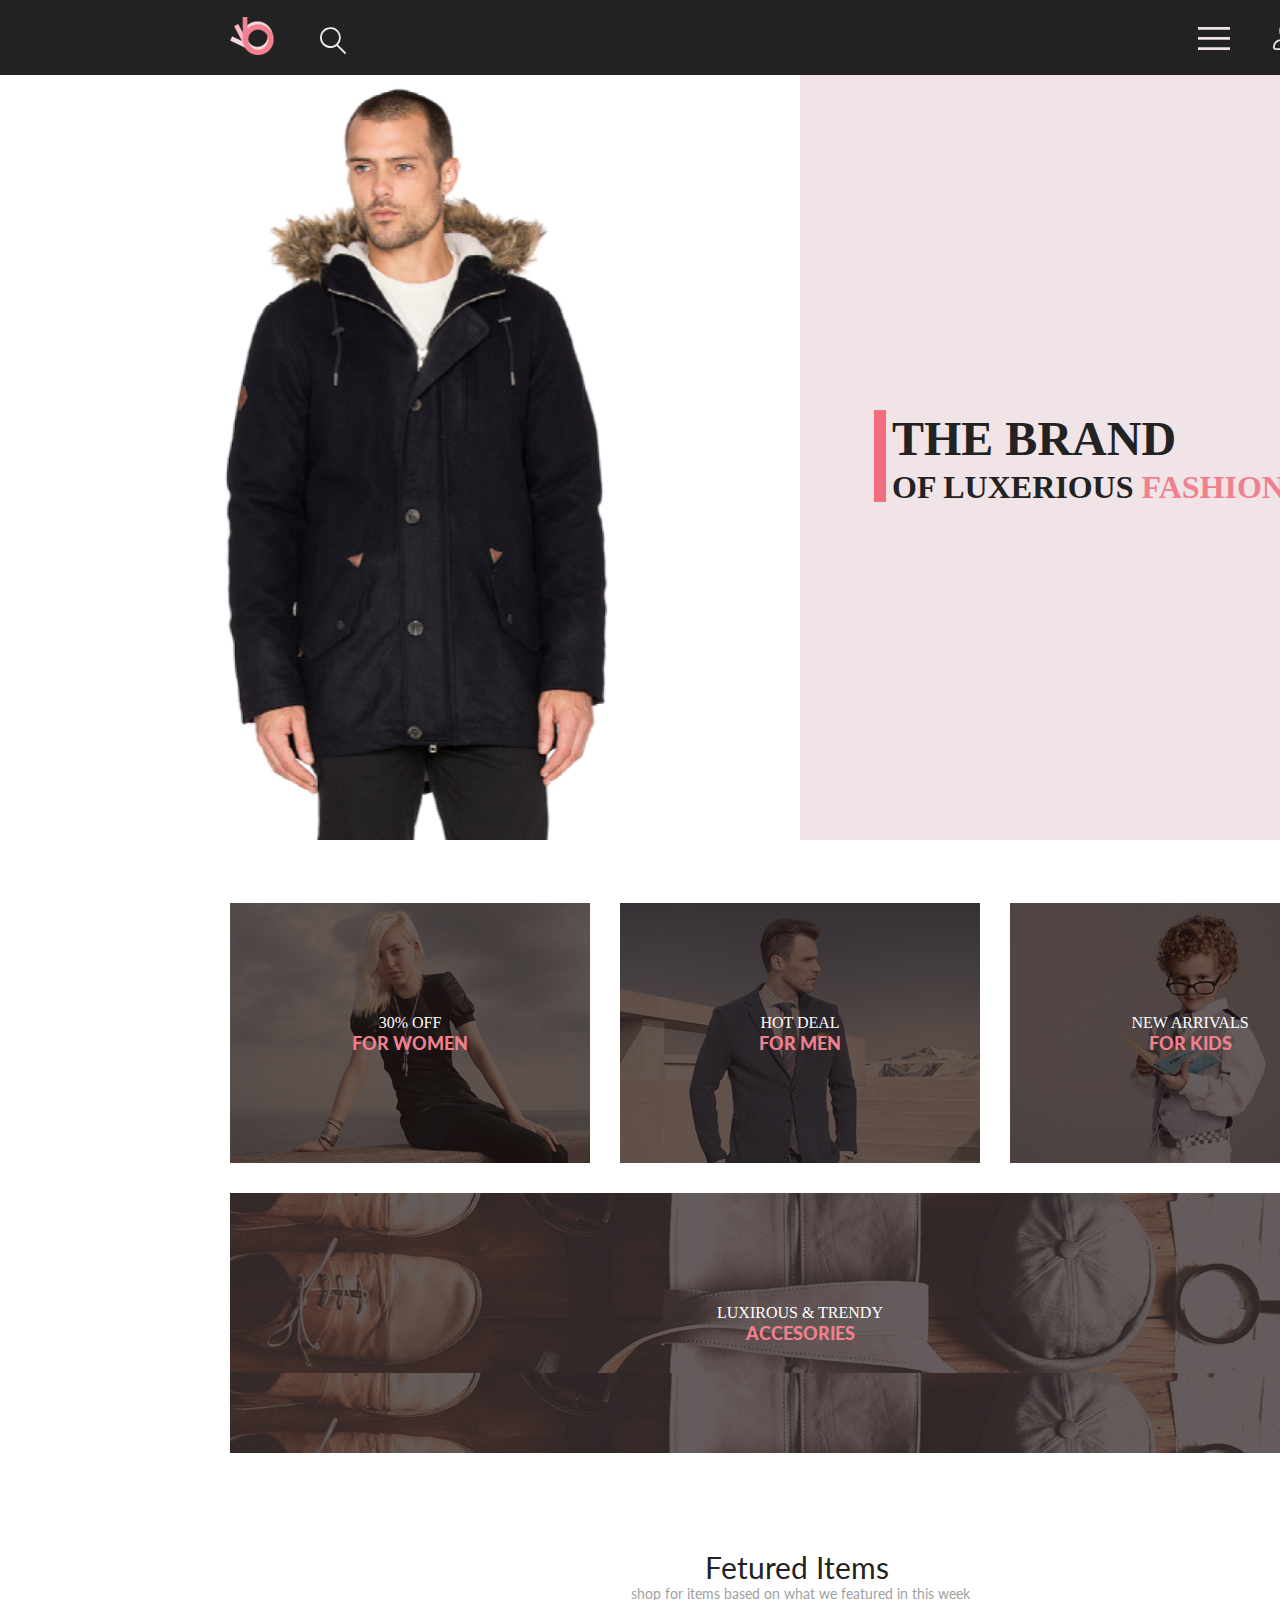
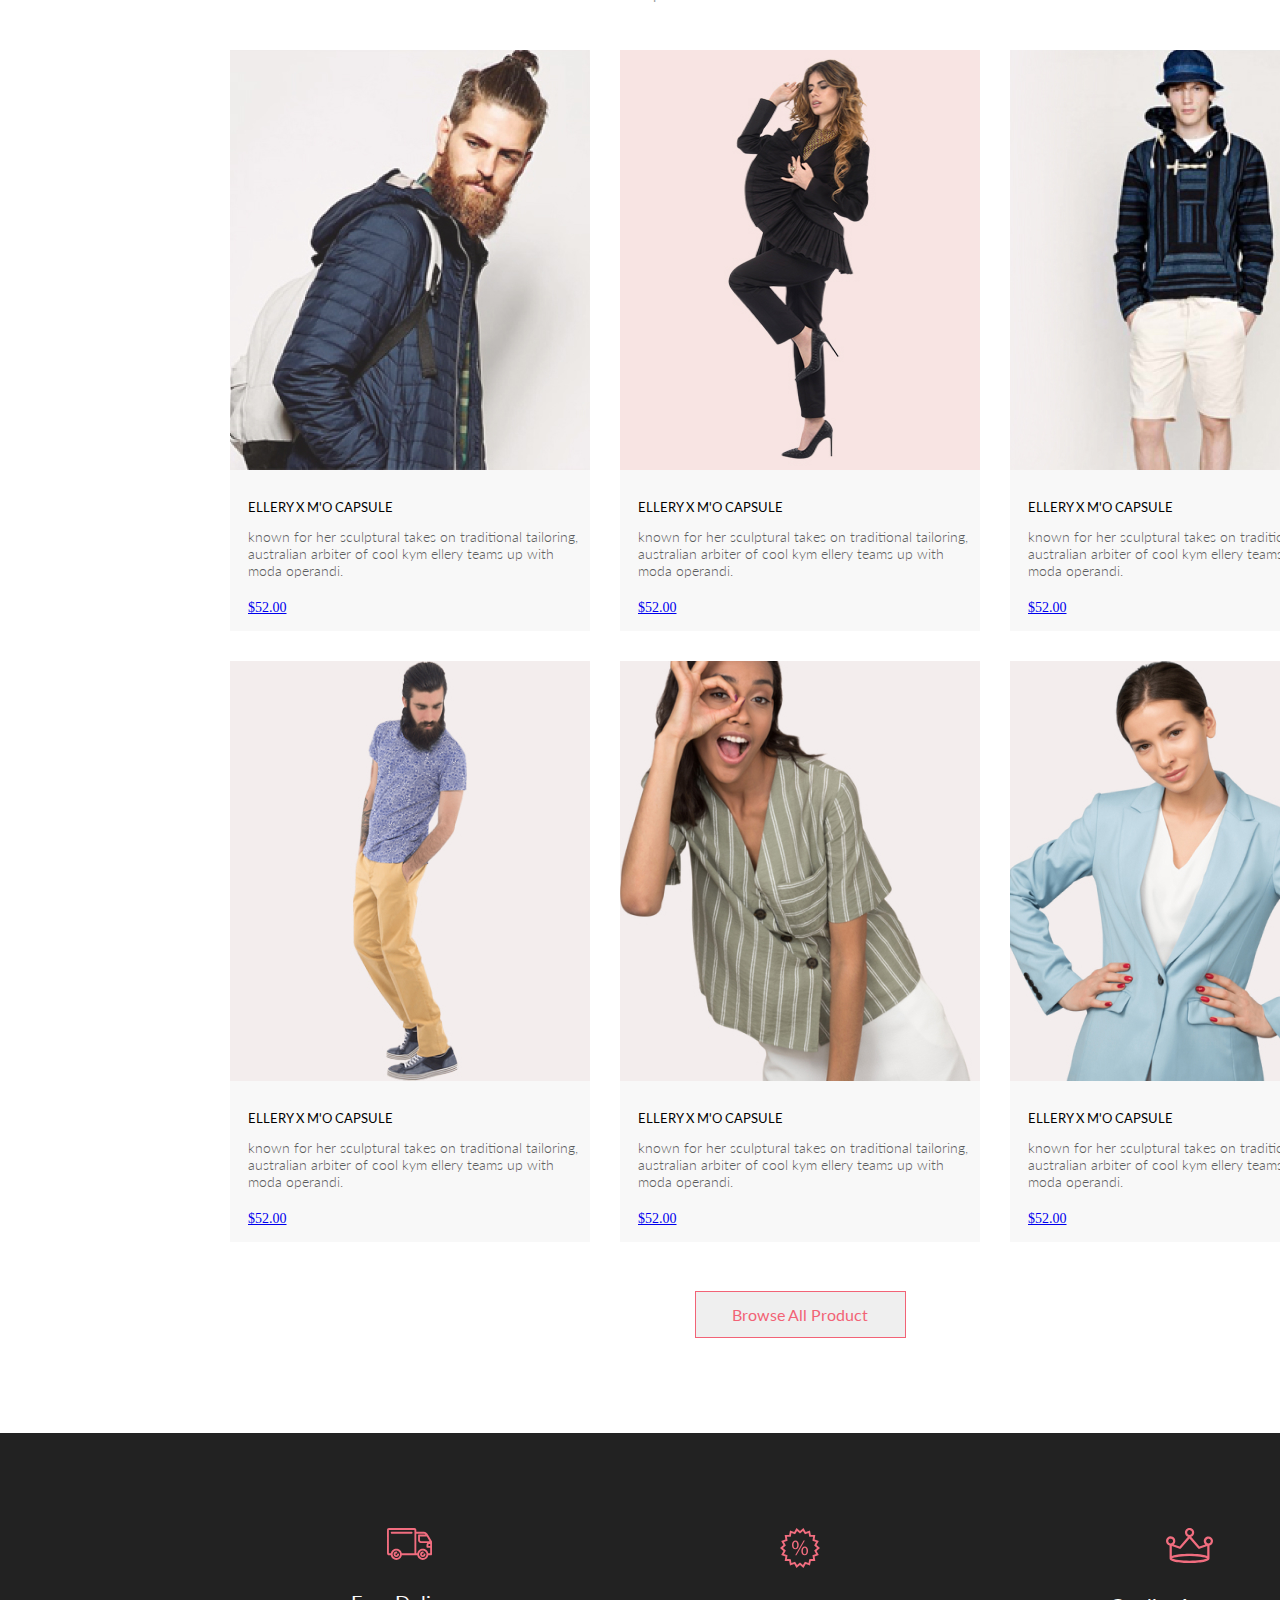
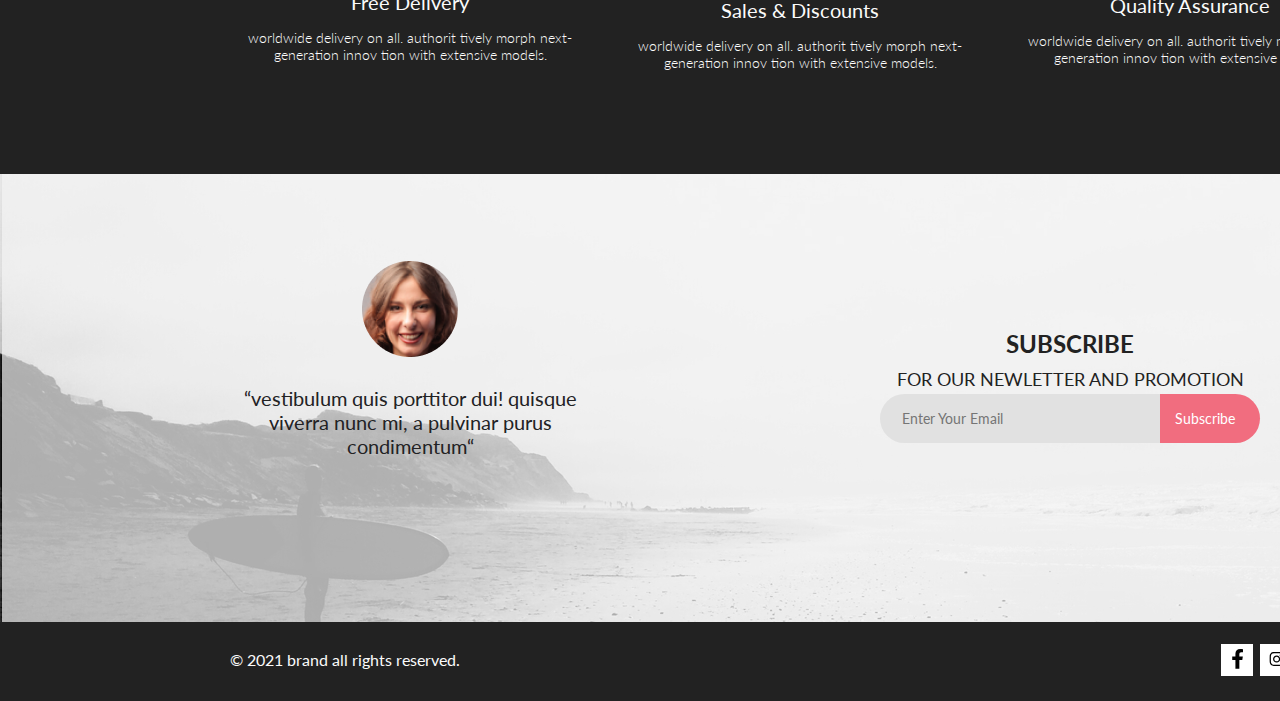
==== commit 3737d430: "Merge 9e2cb2bf60ceea4fabbeb4cb483165a74453949b into d4a2fbbecadfc989b059947dcfe3fa9116fc93dd" ====
--- a/index.html
+++ b/index.html
@@ -21,7 +21,9 @@
     </div>
     <div class="header__nav-group">
       <button class="header__button" type="button">
-        <img src="./img/burger.svg" alt="burger" />
+        <svg class = 'icon' width="32" height="23" viewBox="0 0 32 23" xmlns="http://www.w3.org/2000/svg">
+            <path d="M0 23V20.31H32V23H0ZM0 12.76V10.07H32V12.76H0ZM0 2.69V0H32V2.69H0Z" />
+            </svg>
       </button>
      <a class="header__link" href="#"><img src="./img/person.svg" alt="person"></a>
      <a class="header__link" href="#"><img src="./img/basket.svg" alt="basket"></a>
@@ -98,33 +100,86 @@
             <p class="products__text">shop for items based on what we featured in this week</p>
             <ul class="products__list">
                 <li class="products__item products__item-first">
-                    <img class="products__item-img" src="./img/product-1.jpg" alt="product">
+                    <div class="cart">
+                        <div class="cart-wrapper-overlay">
+                            <div>
+                                <img class="products__item-img" src="./img/product-1.jpg" alt="product">
+                                <img class="products__item-hover" src="./img/fon_hover.png" alt="product">
+                            </div>
+                                <button class="button">Add to Cart</button>
+                        </div>
+                    </div>
+                   
                     <h3 class="products__item-title">ellery x m'o capsule</h3>
                     <p class="products__item-text">known for her sculptural takes on traditional tailoring, australian arbiter of cool kym ellery teams up with moda operandi.</p>
                     <a class="products__item-link" href="#">$52.00</a>
                 </li>
-                <li class="products__item products__item-second"><img class="products__item-img" src="./img/product-2.jpg" alt="product">
-                    <h3 class="products__item-title">ellery x m'o capsule</h3>
-                    <p class="products__item-text">known for her sculptural takes on traditional tailoring, australian arbiter of cool kym ellery teams up with moda operandi.</p>
-                    <a class="products__item-link" href="#">$52.00</a></li>
-                <li class="products__item"><img class="products__item-img" src="./img/product-3.jpg" alt="product">
-                    <h3 class="products__item-title">ellery x m'o capsule</h3>
-                    <p class="products__item-text">known for her sculptural takes on traditional tailoring, australian arbiter of cool kym ellery teams up with moda operandi.</p>
-                    <a class="products__item-link" href="#">$52.00</a></li>
-                <li class="products__item products__item-thirth"><img class="products__item-img" src="./img/product-4.jpg" alt="product">
-                    <h3 class="products__item-title">ellery x m'o capsule</h3>
-                    <p class="products__item-text">known for her sculptural takes on traditional tailoring, australian arbiter of cool kym ellery teams up with moda operandi.</p>
-                    <a class="products__item-link" href="#">$52.00</a></li>
-                <li class="products__item products__item-forth"><img class="products__item-img" src="./img/product-5.jpg" alt="product">
-                    <h3 class="products__item-title">ellery x m'o capsule</h3>
-                    <p class="products__item-text">known for her sculptural takes on traditional tailoring, australian arbiter of cool kym ellery teams up with moda operandi.</p>
-                    <a class="products__item-link" href="#">$52.00</a></li>
-                <li class="products__item"><img class="products__item-img" src="./img/product-6.jpg" alt="product">
-                    <h3 class="products__item-title">ellery x m'o capsule</h3>
-                    <p class="products__item-text">known for her sculptural takes on traditional tailoring, australian arbiter of cool kym ellery teams up with moda operandi.</p>
-                    <a class="products__item-link" href="#">$52.00</a></li>
-            </ul>
-            <button class="products__button">browse all product</button>
+                <li class="products__item products__item-second">
+                    <div class="cart">
+                        <div class="cart-wrapper-overlay">
+                            <div>
+                                <img class="products__item-img" src="./img/product-2.jpg" alt="product">
+                                <img class="products__item-hover" src="./img/fon_hover.png" alt="product">
+                            </div>
+                                <button class="button">Add to Cart</button>
+                        </div>
+                    </div>
+                    <h3 class="products__item-title">ellery x m'o capsule</h3>
+                    <p class="products__item-text">known for her sculptural takes on traditional tailoring, australian arbiter of cool kym ellery teams up with moda operandi.</p>
+                    <a class="products__item-link" href="#">$52.00</a></li>
+                <li class="products__item"><div class="cart">
+                    <div class="cart-wrapper-overlay">
+                        <div>
+                            <img class="products__item-img" src="./img/product-3.jpg" alt="product">
+                            <img class="products__item-hover" src="./img/fon_hover.png" alt="product">
+                        </div>
+                            <button class="button">Add to Cart</button>
+                    </div>
+                </div>
+                    <h3 class="products__item-title">ellery x m'o capsule</h3>
+                    <p class="products__item-text">known for her sculptural takes on traditional tailoring, australian arbiter of cool kym ellery teams up with moda operandi.</p>
+                    <a class="products__item-link" href="#">$52.00</a></li>
+                <li class="products__item products__item-thirth">
+                    <div class="cart">
+                        <div class="cart-wrapper-overlay">
+                            <div>
+                                <img class="products__item-img" src="./img/product-4.jpg" alt="product">
+                                <img class="products__item-hover" src="./img/fon_hover.png" alt="product">
+                            </div>
+                                <button class="button">Add to Cart</button>
+                        </div>
+                    </div>
+                    <h3 class="products__item-title">ellery x m'o capsule</h3>
+                    <p class="products__item-text">known for her sculptural takes on traditional tailoring, australian arbiter of cool kym ellery teams up with moda operandi.</p>
+                    <a class="products__item-link" href="#">$52.00</a></li>
+                <li class="products__item products__item-forth">
+                    <div class="cart">
+                        <div class="cart-wrapper-overlay">
+                            <div>
+                                <img class="products__item-img" src="./img/product-5.jpg" alt="product">
+                                <img class="products__item-hover" src="./img/fon_hover.png" alt="product">
+                            </div>
+                                <button class="button">Add to Cart</button>
+                        </div>
+                    </div>
+                    <h3 class="products__item-title">ellery x m'o capsule</h3>
+                    <p class="products__item-text">known for her sculptural takes on traditional tailoring, australian arbiter of cool kym ellery teams up with moda operandi.</p>
+                    <a class="products__item-link" href="#">$52.00</a></li>
+                <li class="products__item">
+                    <div class="cart">
+                        <div class="cart-wrapper-overlay">
+                            <div>
+                                <img class="products__item-img" src="./img/product-6.jpg" alt="product">
+                                <img class="products__item-hover" src="./img/fon_hover.png" alt="product">
+                            </div>
+                                <button class="button">Add to Cart</button>
+                        </div>
+                    </div>
+                    <h3 class="products__item-title">ellery x m'o capsule</h3>
+                    <p class="products__item-text">known for her sculptural takes on traditional tailoring, australian arbiter of cool kym ellery teams up with moda operandi.</p>
+                    <a class="products__item-link" href="#">$52.00</a></li>
+            </ul>
+            <button class="products__button" type="button">browse all product</button>
         </section>
         <section class="benefits">
             <div class="benefits__wrp container">
@@ -159,10 +214,15 @@
         </li>
         <li class="subscription__item subscription__item-rubscribe">
             <h3 class="subscription__title">subscribe <span class="subscription__sub-title">for our newletter and promotion</span></h3>
-            <div><ul class="subscription__sublist">
-                <li class="subscription__email">Enter Your Email</li>
-                <li class="subscription__subscribe">Subscribe</li>
-            </ul></div>
+            <div>
+                <form  class="subscription__form" action=""></form>
+                <div class="subscription__sublist">
+                <input class="subscription__email" id="your-name" type="email" placeholder="Enter Your Email">
+                    <label class="visually-hidden" for="your-name">Enter Your Email</label> 
+                <button class="subscription__subscribe" type="submit">Subscribe</button>
+            </div>
+        </form>
+        </div>
         </li>
         </ul>
     </div>
@@ -175,13 +235,30 @@
         </div>
         <div class="footer__nav-socia"></div>
             <ul class="footer__list">
-                <li class="footer__social"> <a href="#"><img class="footer__social-img" src="./img/facebook.png" alt="facebook"></a></li>
-                <li class="footer__social"><a href="#"><img class="footer__social-img" src="./img/instagram.png" alt="instagram"></a></li>
-                <li class="footer__social"> <a href="#"><img class="footer__social-img" src="./img/pinterest.png" alt="pinterest"></a></li>
-                <li class="footer__social">  <a href="#"><img class="footer__social-img" src="./img/twitter.png" alt="/twitter"></a></li>
+                <li class="footer__social"> <a href="#">
+                    <svg class = 'icon-social' viewBox="0 0 9 15" fill="none" xmlns="http://www.w3.org/2000/svg">
+                        <path d="M8.08836 8.28L8.50686 5.61602H5.89022V3.88729C5.89022 3.15848 6.25574 2.44806 7.42765 2.44806H8.61722V0.179975C8.61722 0.179975 7.53772 0 6.50561 0C4.35073 0 2.9422 1.27593 2.9422 3.5857V5.61602H0.546875V8.28H2.9422V14.72H5.89022V8.28H8.08836Z"/>
+                        </svg>
+                        
+                </a></li>
+                <li class="footer__social"><a href="#">
+                    <svg class = 'icon-social' width="16" height="15" viewBox="0 0 16 15" fill="none" xmlns="http://www.w3.org/2000/svg">
+                        <path d="M8.13677 3.68162C6.02163 3.68162 4.31555 5.38494 4.31555 7.49666C4.31555 9.60838 6.02163 11.3117 8.13677 11.3117C10.2519 11.3117 11.958 9.60838 11.958 7.49666C11.958 5.38494 10.2519 3.68162 8.13677 3.68162ZM8.13677 9.97693C6.76991 9.97693 5.65248 8.86463 5.65248 7.49666C5.65248 6.12869 6.76658 5.01639 8.13677 5.01639C9.50695 5.01639 10.6211 6.12869 10.6211 7.49666C10.6211 8.86463 9.50363 9.97693 8.13677 9.97693ZM13.0056 3.52557C13.0056 4.02029 12.6065 4.41541 12.1143 4.41541C11.6188 4.41541 11.223 4.01697 11.223 3.52557C11.223 3.03416 11.6221 2.63572 12.1143 2.63572C12.6065 2.63572 13.0056 3.03416 13.0056 3.52557ZM15.5364 4.42869C15.4799 3.2367 15.2072 2.18084 14.3325 1.31092C13.4612 0.440997 12.4036 0.168732 11.2097 0.108966C9.9792 0.0392395 6.29101 0.0392395 5.0605 0.108966C3.8699 0.165411 2.81233 0.437677 1.93768 1.3076C1.06302 2.17752 0.793639 3.23338 0.733776 4.42537C0.663937 5.65389 0.663937 9.33611 0.733776 10.5646C0.790313 11.7566 1.06302 12.8125 1.93768 13.6824C2.81233 14.5523 3.86658 14.8246 5.0605 14.8844C6.29101 14.9541 9.9792 14.9541 11.2097 14.8844C12.4036 14.8279 13.4612 14.5556 14.3325 13.6824C15.2039 12.8125 15.4766 11.7566 15.5364 10.5646C15.6063 9.33611 15.6063 5.65721 15.5364 4.42869ZM13.9468 11.8828C13.6874 12.5336 13.1852 13.0349 12.53 13.2972C11.5489 13.6857 9.22094 13.5961 8.13677 13.5961C7.05259 13.5961 4.72128 13.6824 3.74353 13.2972C3.09169 13.0383 2.58951 12.5369 2.32678 11.8828C1.93768 10.9033 2.02747 8.57908 2.02747 7.49666C2.02747 6.41424 1.941 4.0867 2.32678 3.11053C2.58619 2.45975 3.08837 1.95838 3.74353 1.69608C4.72461 1.3076 7.05259 1.39725 8.13677 1.39725C9.22094 1.39725 11.5523 1.31092 12.53 1.69608C13.1818 1.95506 13.684 2.45643 13.9468 3.11053C14.3359 4.09002 14.2461 6.41424 14.2461 7.49666C14.2461 8.57908 14.3359 10.9066 13.9468 11.8828Z" />
+                        </svg>
+                <li class="footer__social"> <a href="#">
+                    <svg class = 'icon-social' width="13" height="16" viewBox="0 0 13 16" fill="none" xmlns="http://www.w3.org/2000/svg">
+                        <path d="M6.74008 0.203125C3.55539 0.203125 0.407959 2.34063 0.407959 5.8C0.407959 8 1.63713 9.25 2.38209 9.25C2.68938 9.25 2.86631 8.3875 2.86631 8.14375C2.86631 7.85313 2.13067 7.23438 2.13067 6.025C2.13067 3.5125 4.0303 1.73125 6.48865 1.73125C8.60246 1.73125 10.1669 2.94062 10.1669 5.1625C10.1669 6.82187 9.50572 9.93437 7.36398 9.93437C6.59109 9.93437 5.92994 9.37187 5.92994 8.56563C5.92994 7.38438 6.74939 6.24062 6.74939 5.02187C6.74939 2.95312 3.83475 3.32812 3.83475 5.82812C3.83475 6.35313 3.89994 6.93437 4.13273 7.4125C3.70439 9.26875 2.82906 12.0344 2.82906 13.9469C2.82906 14.5375 2.91287 15.1188 2.96874 15.7094C3.07428 15.8281 3.02151 15.8156 3.18292 15.7563C4.74732 13.6 4.69145 13.1781 5.39916 10.3562C5.78095 11.0875 6.76801 11.4812 7.55022 11.4812C10.8466 11.4812 12.3272 8.24688 12.3272 5.33125C12.3272 2.22813 9.66403 0.203125 6.74008 0.203125Z"/>
+                        </svg>       
+                </a></li>
+                <li class="footer__social">  <a href="#">
+                    <svg class = 'icon-social' width="17" height="14" viewBox="0 0 17 14" fill="none" xmlns="http://www.w3.org/2000/svg">
+                        <path d="M14.4179 3.74107C14.428 3.88319 14.428 4.02535 14.428 4.16747C14.428 8.50247 11.1507 13.4974 5.16084 13.4974C3.31546 13.4974 1.6012 12.9593 0.15918 12.0253C0.421373 12.0558 0.673447 12.0659 0.945728 12.0659C2.46839 12.0659 3.87008 11.5482 4.98941 10.6649C3.55748 10.6345 2.35748 9.69032 1.94403 8.39081C2.14573 8.42125 2.34739 8.44156 2.55918 8.44156C2.8516 8.44156 3.14406 8.40094 3.41631 8.32991C1.92388 8.02531 0.804528 6.70553 0.804528 5.11163V5.07103C1.23812 5.31469 1.74236 5.46697 2.27678 5.48725C1.39947 4.89841 0.824704 3.89335 0.824704 2.75628C0.824704 2.14716 0.986018 1.58878 1.26839 1.10147C2.87175 3.09131 5.28183 4.39078 7.98431 4.53294C7.9339 4.28928 7.90364 4.0355 7.90364 3.78169C7.90364 1.97457 9.35574 0.502502 11.1608 0.502502C12.0986 0.502502 12.9456 0.89844 13.5406 1.53803C14.2767 1.39591 14.9826 1.12178 15.6078 0.746159C15.3658 1.5076 14.8515 2.14719 14.1759 2.55325C14.8313 2.48222 15.4666 2.29944 16.0515 2.04566C15.6079 2.69538 15.0532 3.27403 14.4179 3.74107Z"/>
+                        </svg>
+                        
+                </a></li>
             </ul>
         </div>
         </section>
     </footer>
   </body>
-</html>
+</html>--- a/css/style.css
+++ b/css/style.css
@@ -40,13 +40,34 @@
   margin: 0 41px 0 0;
 }
 
+.header__logo:hover,
+.header__logo:focus {
+  opacity: 0.7;
+  cursor: pointer;
+}
+
 .header__button {
   background-color: transparent;
   border: 0;
 }
 
+.icon {
+  fill:#f1e4e6;
+}
+
+.header__button:hover,
+.header__button:focus {
+  opacity: 0.7;
+  cursor: pointer;
+}
+
 .header__link {
   margin: 0 0 0 33px;
+}
+
+.header__link:hover,
+.header__link:focus {
+  opacity: 0.7;
 }
 
 .header__wrp {
@@ -79,6 +100,17 @@
   line-height: 58px;
   color: var(--black);
   text-transform: uppercase;
+  position: relative;
+}
+
+.brand__title::after {
+  content: '';
+  width: 12px;
+  height: 92px;
+  background: #F16D7F;
+  position: absolute;
+  left: -18px;
+  top: 0px;
 }
 
 .brand__sub-title {
@@ -225,6 +257,12 @@
   margin-left: 18px;
 }
 
+.products__item-img:hover,
+.products__item-img:focus {
+  cursor: pointer;
+  
+}
+
 .products__button {
   width: 211px;
   height: 47px;
@@ -236,8 +274,75 @@
   font-size: 16px;
   line-height: 19px;
   text-transform: capitalize;
-
   color: #f26376;
+  border: 1px solid;
+}
+
+/* .products__button:hover,
+.products__button:focus {
+  background: #F16D7F;
+  color: white;
+  cursor: pointer;
+  
+} */
+
+.cart {
+  min-height: 420px;
+  width: 360px;
+}
+
+.cart-wrapper-overlay {
+  position: relative;
+}
+
+.button {
+  position: absolute;
+  top: 50%;
+  left: 50%;
+  transform: translate(-50%,-50%);
+  width: 138px;
+  height: 43px;
+  background-color: Transparent;
+  border: 1px solid #FFFFFF;
+
+  font-style: normal;
+font-weight: normal;
+font-size: 14px;
+line-height: 17px;
+color: #FFFFFF;
+cursor: pointer;
+}
+
+.button::before {
+  content: '';
+  width: 19px;
+  height: 15px;
+  position: absolute;
+  top: 12px;
+  left: 14px;
+  background-image: url("../img/busket_hover.png");
+  background-size: 19px 15px;
+}
+
+.products__item-hover {
+  position: absolute;
+  top: 50%;
+  left: 50%;
+  transform: translate(-50%,-50%);
+  min-height: 428px;
+}
+
+.button {
+  display: none;
+}
+.products__item-hover {
+  display: none;
+}
+
+.cart:hover .button,
+.cart:hover .products__item-hover {
+  display: block;
+
 }
 
 .benefits {
@@ -371,9 +476,10 @@
 
 .subscription__email {
   width: 256px;
-  height: 49px;
+  height: 47px;
   background: #e1e1e1;
   border-radius: 25px 0 0 25px;
+  border:0px;
 
   font-family: Lato;
   font-style: normal;
@@ -391,7 +497,7 @@
   height: 49px;
   background: #f16d7f;
   border-radius: 0 25px 25px 0;
-
+  border:0px;
   font-family: Lato;
   font-style: normal;
   font-weight: normal;
@@ -400,9 +506,13 @@
   display: flex;
   align-items: center;
   text-align: center;
-
   color: #ffffff;
   padding-left: 15px;
+}
+
+.subscription__subscribe:hover,
+.subscription__subscribe:focus {
+  cursor: pointer;
 }
 
 .footer {
@@ -441,7 +551,247 @@
   background: #ffffff;
 }
 
+.footer__social:hover .icon-social,
+.footer__social:focus .icon-social {
+  background: #F16D7F;
+  fill: white;
+  
+}
+.footer__social:hover,
+.footer__social:focus {
+  background: #F16D7F;
+  fill: white;
+  
+}
+
 .footer__social-img {
   display: block;
   margin: 8px auto;
 }
+
+/* registration */
+.registitle {
+  min-height: 148px;
+  background: #F8F3F4;
+ 
+  
+}
+
+.registitle__title {
+  font-family: Lato;
+font-style: normal;
+font-weight: normal;
+font-size: 24px;
+line-height: 29px;
+color: #F16D7F;
+text-transform: uppercase;
+padding-top: 60px;
+}
+
+.registration {
+  display: flex;
+  margin: 0 0 63px;
+}
+
+.registration__wrp {
+  display: flex;
+  min-height: 675px;
+}
+
+.registration__legend {
+font-family: Lato;
+font-style: normal;
+font-weight: 300;
+font-size: 16px;
+line-height: 19px;
+color: #222222;
+text-transform: capitalize;
+}
+
+.registration__form {
+  margin-top: 64px;
+}
+
+.registration__input {
+ width: 300px;
+ height: 45px;
+ margin-top: 20px;
+ padding-left: 17px;
+
+ font-family: Lato;
+font-style: normal;
+font-weight: 300;
+font-size: 13px;
+line-height: 16px;
+text-transform: capitalize;
+color: #B1B1B1;
+}
+
+.registration__radio {
+  height: 50px;
+  padding-top: 47px;
+}
+
+.registration__title-wrp {
+  display: flex;
+  padding: 0 0 0 230px;
+  flex-grow: 1;
+  display: block;
+}
+
+.registration__title {
+  font-family: Lato;
+font-style: normal;
+font-weight: 300;
+font-size: 24px;
+line-height: 29px;
+color: #000000;
+margin-top: 64px;
+text-transform: uppercase;
+}
+
+.registration__text {
+  font-family: Lato;
+font-style: normal;
+font-weight: 300;
+font-size: 24px;
+line-height: 29px;
+color: #000000;
+margin-top: 22px;
+width: 652px;
+}
+
+.registration__list {
+  list-style: none;
+  margin: 0;
+  margin-top: 21px;
+}
+
+.registration__item {
+position: relative;
+margin-bottom: 23px;
+font-family: Lato;
+font-style: normal;
+font-weight: 300;
+font-size: 24px;
+line-height: 29px;
+color: #000000;
+}
+
+.registration__item::before {
+  content: '';
+  width: 15px;
+  height: 15px;
+  position: absolute;
+  top: 5px;
+  left: -25px;
+  background-image: url("../img/Vector.png");
+  background-size: 15px 15px;
+}
+
+.registration__form {
+width: 215px;
+}
+
+fieldset {
+  border: none;
+}
+
+.radio-input {
+display:none;
+}
+
+.radio-label {
+  position: relative;
+  margin: 10px 0 20px 20px;
+  font-family: Lato;
+font-style: normal;
+font-weight: 300;
+font-size: 11px;
+line-height: 13px;
+color: #000000;
+padding-right: 20px;
+}
+
+.radio-label:before{
+  content:'';
+  width: 15px;
+  height: 15px;
+  border: 1px solid #A4A4A4;
+  position: absolute;
+  left: -20px;
+  border-radius: 50%;
+}
+
+.radio-label:after{
+  content:'';
+  width: 9px;
+  height: 9px;
+  background: black;
+  border: 1px solid;
+  box-sizing: border-box;
+  position: absolute;
+  left: -16px;
+  top: 3px;
+  border-radius: 50%;
+  display: none;
+}
+
+.radio-input:checked+.radio-label:after {
+  display: block;
+}
+
+.registration__form-text {
+width: 360px;
+font-family: Lato;
+font-style: normal;
+font-weight: 300;
+font-size: 13px;
+line-height: 16px;
+color: #B1B1B1;
+margin-top: 15px;
+}
+
+.registration__button {
+  width: 167px;
+  height: 50px;
+  margin-top: 40px;
+  background: #F16D7F;
+  border:none;
+  font-family: Lato;
+font-style: normal;
+font-weight: normal;
+font-size: 14px;
+line-height: 17px;
+color: #FFFFFF;
+text-transform: uppercase;
+position: relative;
+text-align: left;
+padding-left: 30px;
+}
+
+.registration__button:hover,
+.registration__button:focus {
+  opacity: 0.7;
+  cursor: pointer;
+}
+
+.registration__button::before {
+  content: '';
+  width: 19px;
+  height: 15px;
+  position: absolute;
+  top: 18px;
+  left: 120px;
+  background-image: url("../img/Group.png");
+  background-size: 19px 15px;
+}
+
+.icon-social {
+  fill:#000000;
+  width: 15px;
+  height: 20px;
+  margin-left: 9px;
+  margin-top: 5px;
+}
+
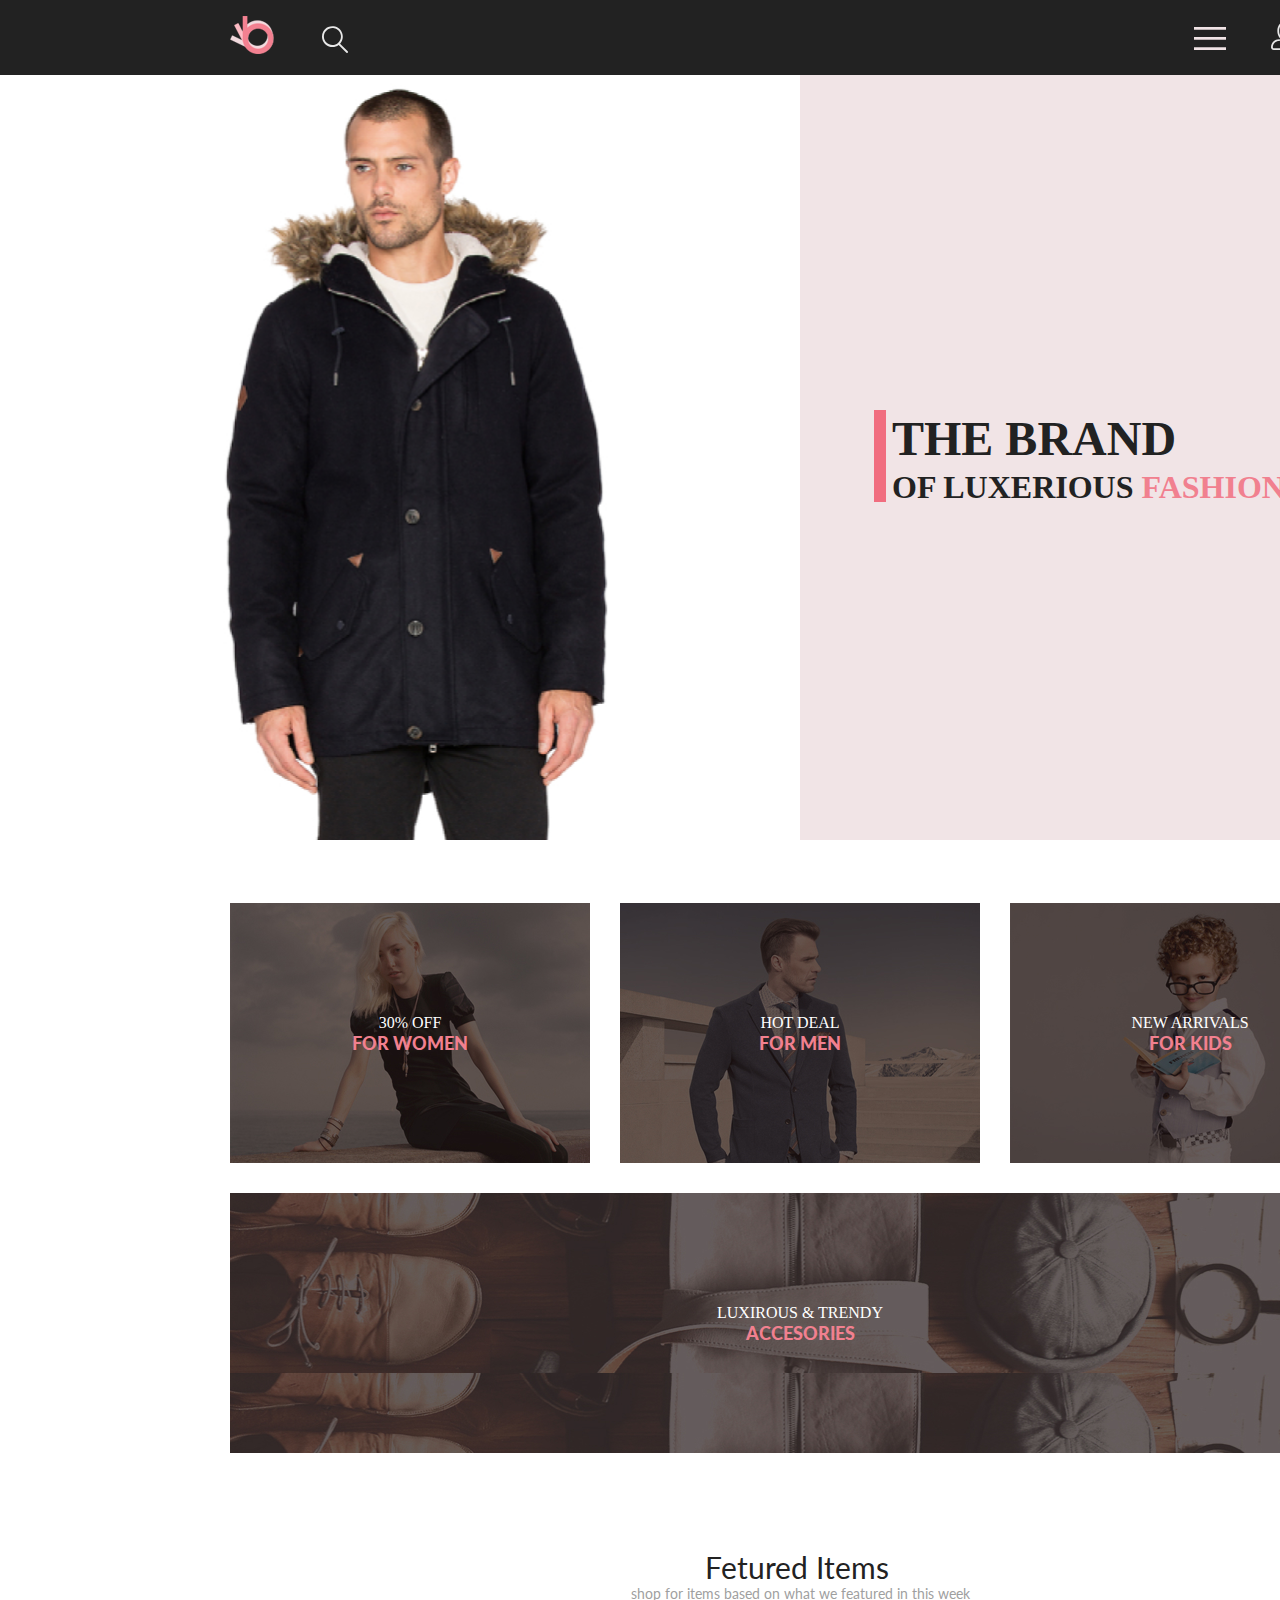
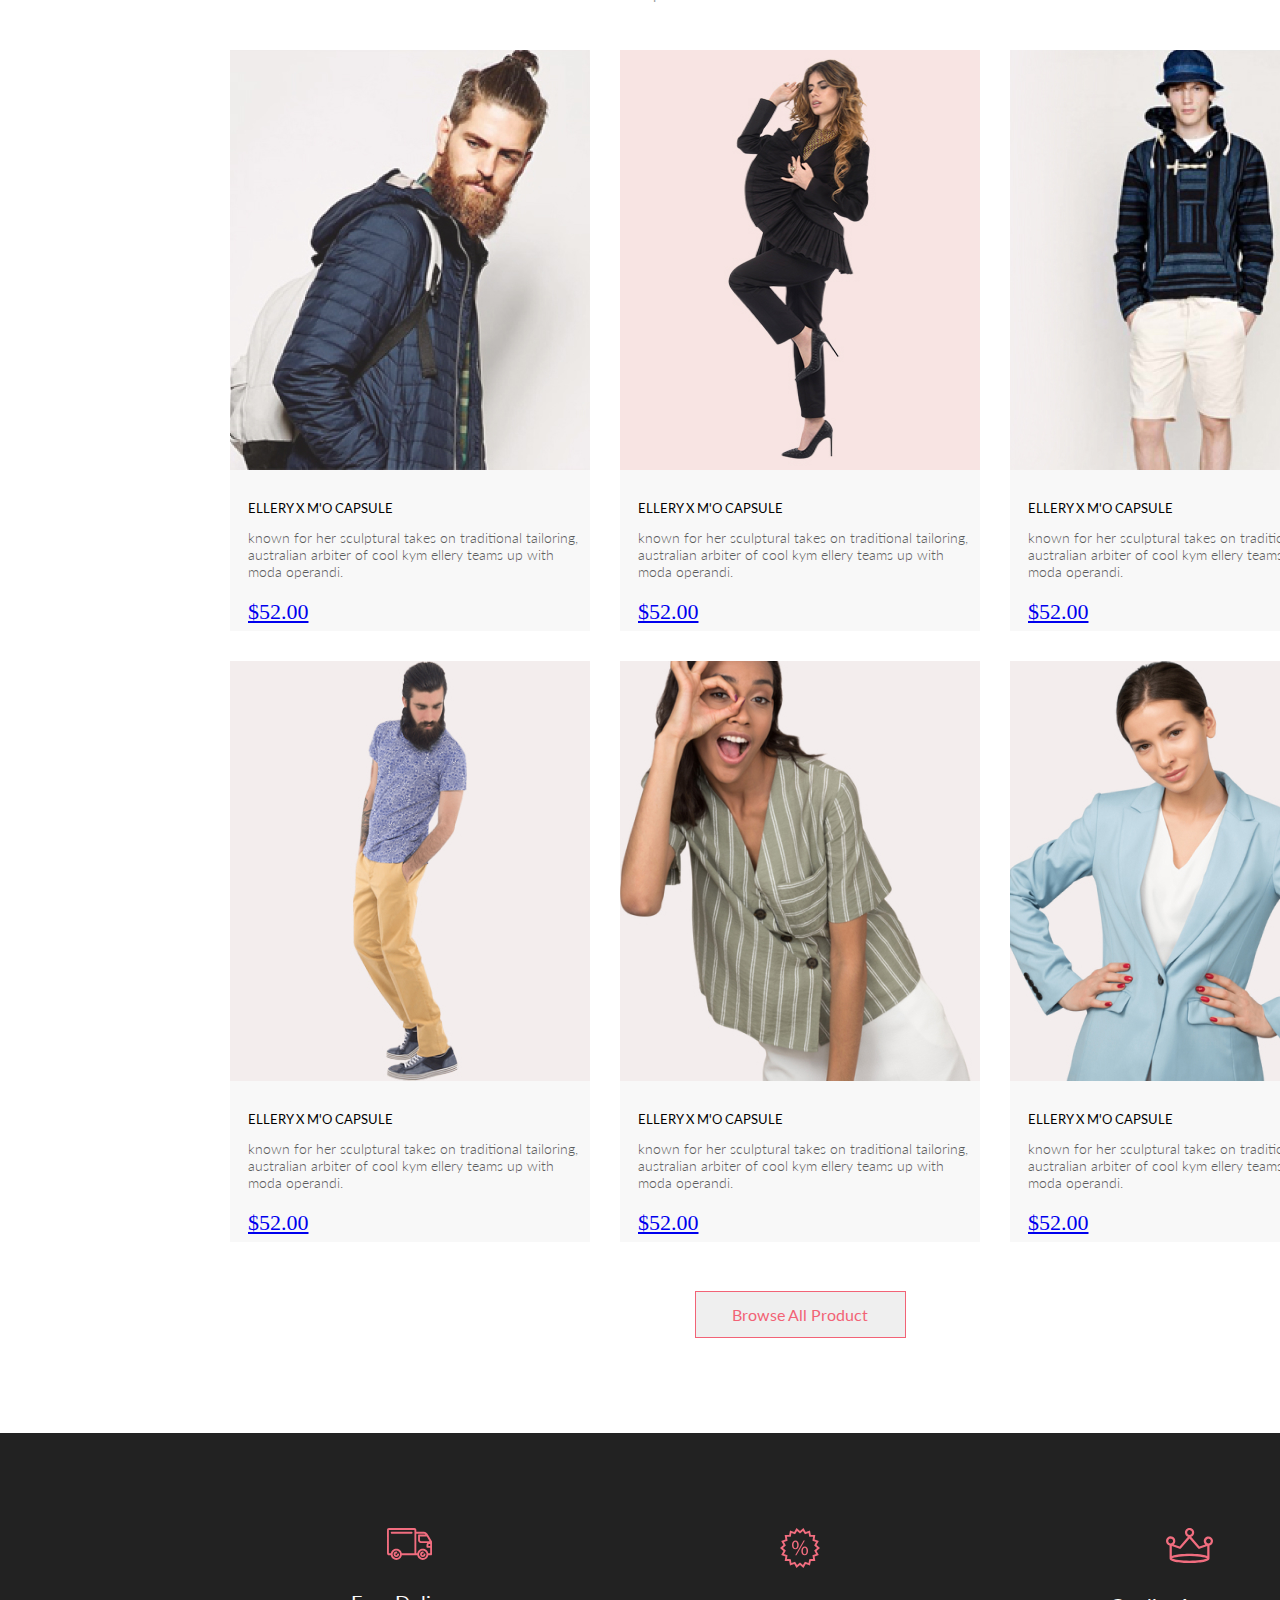
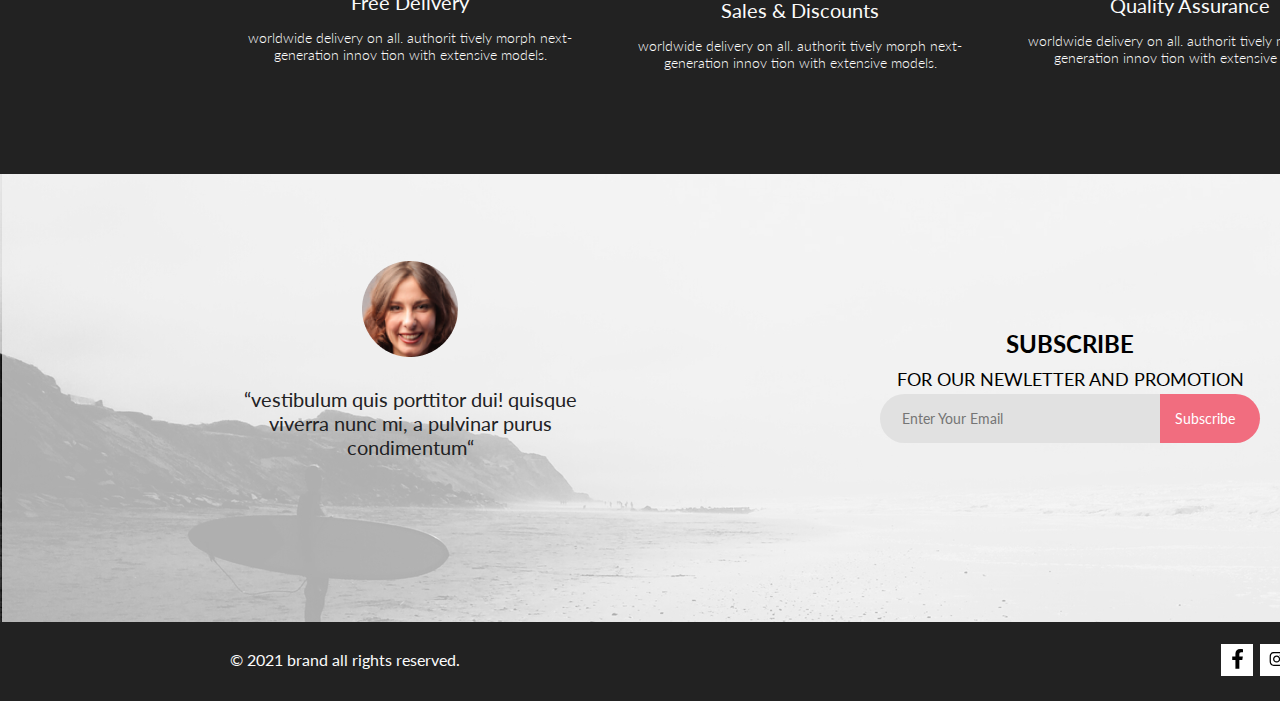
==== commit bbb76e90: "Merge 4c2b0cc965f58eeff014695f40d3018d9c30eb4e into d4a2fbbecadfc989b059947dcfe3fa9116fc93dd" ====
--- a/index.html
+++ b/index.html
@@ -1,78 +1,81 @@
 <!DOCTYPE html>
 <html lang="en">
-  <head>
+
+<head>
     <meta charset="UTF-8" />
     <meta http-equiv="X-UA-Compatible" content="IE=edge" />
     <meta name="viewport" content="width=device-width, initial-scale=1.0" />
-    <link rel="stylesheet" href="./css/reset.css">
+    <!-- <link rel="stylesheet" href="./css/reset.css"> -->
     <link rel="stylesheet" href="./css/style.css">
     <link rel="preconnect" href="https://fonts.googleapis.com">
     <link rel="preconnect" href="https://fonts.gstatic.com" crossorigin>
-    <link href="https://fonts.googleapis.com/css2?family=Lato:wght@300;400;700;900&display=swap" rel="stylesheet"> 
+    <link href="https://fonts.googleapis.com/css2?family=Lato:wght@300;400;700;900&display=swap" rel="stylesheet">
     <title>Document</title>
-  </head>
-  <body>
+</head>
+
+<body>
     <header class="header">
         <div class="container">
             <div class="header__wrp">
                 <div>
-      <img class="header__logo" src="./img/logo.svg" alt="logo" />
-      <img class="header__search" src="./img/loupe.svg" alt="loupe" />
-    </div>
-    <div class="header__nav-group">
-      <button class="header__button" type="button">
-        <svg class = 'icon' width="32" height="23" viewBox="0 0 32 23" xmlns="http://www.w3.org/2000/svg">
-            <path d="M0 23V20.31H32V23H0ZM0 12.76V10.07H32V12.76H0ZM0 2.69V0H32V2.69H0Z" />
-            </svg>
-      </button>
-     <a class="header__link" href="#"><img src="./img/person.svg" alt="person"></a>
-     <a class="header__link" href="#"><img src="./img/basket.svg" alt="basket"></a>
-     </div>
-    </div>
-      <nav class="header__menu">
-          <h2 class="header__menu-title">menu</h2>
-          <ul class="header__menu-list">
-              <li class="header__menu-item menu-sub-item">
-                <h3 class="menu-sub-item__title">man</h3>
-                  <ul class="menu-sub-item__list">
-                      <li class="menu-sub-item__item-link"><a href="#">accessories</a></li>
-                      <li class="menu-sub-item__item-link"><a href="#">bags</a></li>
-                      <li class="menu-sub-item__item-link"><a href="#">denim</a></li>
-                      <li class="menu-sub-item__item-link"><a href="#">t-shirts</a></li>
-                  </ul>
-              </li>
-              <li>
-                <h3>woman</h3>
-                <ul>
-                    <li><a href="#">accessories</a></li>
-                      <li><a href="#">jackets & coats</a></li>
-                      <li><a href="#">polos</a></li>
-                      <li><a href="#">t-shirts</a></li>
-                      <li><a href="#">shirts</a></li>
-                </ul>
-                </ul>
-              </li>
-              <li>
-                <h3>kids</h3>
-                <ul>
-                    <li><a href="#">accessories</a></li>
-                      <li><a href="#">jackets & coats</a></li>
-                      <li><a href="#">polos</a></li>
-                      <li><a href="#">t-shirts</a></li>
-                      <li><a href="#">shirts</a></li>
-                      <li><a href="#">bags</a></li>
-                </ul>
-              </li>
-          </ul>
-      </nav>
-    </div>
-      </header>
+                    <img class="header__logo" src="./img/logo.svg" alt="logo" />
+                    <img class="header__search" src="./img/loupe.svg" alt="loupe" />
+                </div>
+                <div class="header__nav-group">
+                    <button class="header__button" type="button">
+                        <svg class='icon' width="32" height="23" viewBox="0 0 32 23" xmlns="http://www.w3.org/2000/svg">
+                            <path d="M0 23V20.31H32V23H0ZM0 12.76V10.07H32V12.76H0ZM0 2.69V0H32V2.69H0Z" />
+                        </svg>
+                    </button>
+                    <a class="header__link" href="#"><img src="./img/person.svg" alt="person"></a>
+                    <a class="header__link" href="#"><img src="./img/basket.svg" alt="basket"></a>
+                </div>
+            </div>
+            <nav class="header__menu">
+                <h2 class="header__menu-title">menu</h2>
+                <ul class="header__menu-list">
+                    <li class="header__menu-item menu-sub-item">
+                        <h3 class="menu-sub-item__title">man</h3>
+                        <ul class="menu-sub-item__list">
+                            <li class="menu-sub-item__item-link"><a href="#">accessories</a></li>
+                            <li class="menu-sub-item__item-link"><a href="#">bags</a></li>
+                            <li class="menu-sub-item__item-link"><a href="#">denim</a></li>
+                            <li class="menu-sub-item__item-link"><a href="#">t-shirts</a></li>
+                        </ul>
+                    </li>
+                    <li>
+                        <h3>woman</h3>
+                        <ul>
+                            <li><a href="#">accessories</a></li>
+                            <li><a href="#">jackets & coats</a></li>
+                            <li><a href="#">polos</a></li>
+                            <li><a href="#">t-shirts</a></li>
+                            <li><a href="#">shirts</a></li>
+                        </ul>
+                </ul>
+                </li>
+                <li>
+                    <h3>kids</h3>
+                    <ul>
+                        <li><a href="#">accessories</a></li>
+                        <li><a href="#">jackets & coats</a></li>
+                        <li><a href="#">polos</a></li>
+                        <li><a href="#">t-shirts</a></li>
+                        <li><a href="#">shirts</a></li>
+                        <li><a href="#">bags</a></li>
+                    </ul>
+                </li>
+                </ul>
+            </nav>
+        </div>
+    </header>
     <main>
         <section class="brand">
             <img class="brand__img" src="./img/man.jpg" alt="man" width="800" height="765">
             <div class="brand__title-wrp">
-                  <h1 class="brand__title">the brand <span class="brand__sub-title">of luxerious <span class="brand__sub-title-pink">fashion</span></span></h1>
-        </div>
+                <h1 class="brand__title">the brand <span class="brand__sub-title">of luxerious <span
+                            class="brand__sub-title-pink">fashion</span></span></h1>
+            </div>
         </section>
         <section class="sales container">
             <h2 class="visually-hidden">sales</h2>
@@ -100,165 +103,192 @@
             <p class="products__text">shop for items based on what we featured in this week</p>
             <ul class="products__list">
                 <li class="products__item products__item-first">
-                    <div class="cart">
-                        <div class="cart-wrapper-overlay">
+                    <div class="products__cart">
+                        <div class="products__cart-wrapper-overlay">
                             <div>
                                 <img class="products__item-img" src="./img/product-1.jpg" alt="product">
                                 <img class="products__item-hover" src="./img/fon_hover.png" alt="product">
                             </div>
-                                <button class="button">Add to Cart</button>
-                        </div>
-                    </div>
-                   
-                    <h3 class="products__item-title">ellery x m'o capsule</h3>
-                    <p class="products__item-text">known for her sculptural takes on traditional tailoring, australian arbiter of cool kym ellery teams up with moda operandi.</p>
+                            <button class="products__cart-button">Add to Cart</button>
+                        </div>
+                    </div>
+
+                    <h3 class="products__item-title">ellery x m'o capsule</h3>
+                    <p class="products__item-text">known for her sculptural takes on traditional tailoring, australian
+                        arbiter of cool kym ellery teams up with moda operandi.</p>
                     <a class="products__item-link" href="#">$52.00</a>
                 </li>
                 <li class="products__item products__item-second">
-                    <div class="cart">
-                        <div class="cart-wrapper-overlay">
+                    <div class="products__cart">
+                        <div class="products__cart-wrapper-overlay">
                             <div>
                                 <img class="products__item-img" src="./img/product-2.jpg" alt="product">
                                 <img class="products__item-hover" src="./img/fon_hover.png" alt="product">
                             </div>
-                                <button class="button">Add to Cart</button>
-                        </div>
-                    </div>
-                    <h3 class="products__item-title">ellery x m'o capsule</h3>
-                    <p class="products__item-text">known for her sculptural takes on traditional tailoring, australian arbiter of cool kym ellery teams up with moda operandi.</p>
-                    <a class="products__item-link" href="#">$52.00</a></li>
-                <li class="products__item"><div class="cart">
-                    <div class="cart-wrapper-overlay">
-                        <div>
-                            <img class="products__item-img" src="./img/product-3.jpg" alt="product">
-                            <img class="products__item-hover" src="./img/fon_hover.png" alt="product">
-                        </div>
-                            <button class="button">Add to Cart</button>
-                    </div>
-                </div>
-                    <h3 class="products__item-title">ellery x m'o capsule</h3>
-                    <p class="products__item-text">known for her sculptural takes on traditional tailoring, australian arbiter of cool kym ellery teams up with moda operandi.</p>
-                    <a class="products__item-link" href="#">$52.00</a></li>
+                            <button class="products__cart-button">Add to Cart</button>
+                        </div>
+                    </div>
+                    <h3 class="products__item-title">ellery x m'o capsule</h3>
+                    <p class="products__item-text">known for her sculptural takes on traditional tailoring, australian
+                        arbiter of cool kym ellery teams up with moda operandi.</p>
+                    <a class="products__item-link" href="#">$52.00</a>
+                </li>
+                <li class="products__item">
+                    <div class="products__cart">
+                        <div class="products__cart-wrapper-overlay">
+                            <div>
+                                <img class="products__item-img" src="./img/product-3.jpg" alt="product">
+                                <img class="products__item-hover" src="./img/fon_hover.png" alt="product">
+                            </div>
+                            <button class="products__cart-button">Add to Cart</button>
+                        </div>
+                    </div>
+                    <h3 class="products__item-title">ellery x m'o capsule</h3>
+                    <p class="products__item-text">known for her sculptural takes on traditional tailoring, australian
+                        arbiter of cool kym ellery teams up with moda operandi.</p>
+                    <a class="products__item-link" href="#">$52.00</a>
+                </li>
                 <li class="products__item products__item-thirth">
-                    <div class="cart">
-                        <div class="cart-wrapper-overlay">
+                    <div class="products__cart">
+                        <div class="products__cart-wrapper-overlay">
                             <div>
                                 <img class="products__item-img" src="./img/product-4.jpg" alt="product">
                                 <img class="products__item-hover" src="./img/fon_hover.png" alt="product">
                             </div>
-                                <button class="button">Add to Cart</button>
-                        </div>
-                    </div>
-                    <h3 class="products__item-title">ellery x m'o capsule</h3>
-                    <p class="products__item-text">known for her sculptural takes on traditional tailoring, australian arbiter of cool kym ellery teams up with moda operandi.</p>
-                    <a class="products__item-link" href="#">$52.00</a></li>
+                            <button class="products__cart-button">Add to Cart</button>
+                        </div>
+                    </div>
+                    <h3 class="products__item-title">ellery x m'o capsule</h3>
+                    <p class="products__item-text">known for her sculptural takes on traditional tailoring, australian
+                        arbiter of cool kym ellery teams up with moda operandi.</p>
+                    <a class="products__item-link" href="#">$52.00</a>
+                </li>
                 <li class="products__item products__item-forth">
-                    <div class="cart">
-                        <div class="cart-wrapper-overlay">
+                    <div class="products__cart">
+                        <div class="products__cart-wrapper-overlay">
                             <div>
                                 <img class="products__item-img" src="./img/product-5.jpg" alt="product">
                                 <img class="products__item-hover" src="./img/fon_hover.png" alt="product">
                             </div>
-                                <button class="button">Add to Cart</button>
-                        </div>
-                    </div>
-                    <h3 class="products__item-title">ellery x m'o capsule</h3>
-                    <p class="products__item-text">known for her sculptural takes on traditional tailoring, australian arbiter of cool kym ellery teams up with moda operandi.</p>
-                    <a class="products__item-link" href="#">$52.00</a></li>
+                            <button class="products__cart-button">Add to Cart</button>
+                        </div>
+                    </div>
+                    <h3 class="products__item-title">ellery x m'o capsule</h3>
+                    <p class="products__item-text">known for her sculptural takes on traditional tailoring, australian
+                        arbiter of cool kym ellery teams up with moda operandi.</p>
+                    <a class="products__item-link" href="#">$52.00</a>
+                </li>
                 <li class="products__item">
-                    <div class="cart">
-                        <div class="cart-wrapper-overlay">
+                    <div class="products__cart">
+                        <div class="products__cart-wrapper-overlay">
                             <div>
                                 <img class="products__item-img" src="./img/product-6.jpg" alt="product">
                                 <img class="products__item-hover" src="./img/fon_hover.png" alt="product">
                             </div>
-                                <button class="button">Add to Cart</button>
-                        </div>
-                    </div>
-                    <h3 class="products__item-title">ellery x m'o capsule</h3>
-                    <p class="products__item-text">known for her sculptural takes on traditional tailoring, australian arbiter of cool kym ellery teams up with moda operandi.</p>
-                    <a class="products__item-link" href="#">$52.00</a></li>
+                            <button class="products__cart-button">Add to Cart</button>
+                        </div>
+                    </div>
+                    <h3 class="products__item-title">ellery x m'o capsule</h3>
+                    <p class="products__item-text">known for her sculptural takes on traditional tailoring, australian
+                        arbiter of cool kym ellery teams up with moda operandi.</p>
+                    <a class="products__item-link" href="#">$52.00</a>
+                </li>
             </ul>
             <button class="products__button" type="button">browse all product</button>
         </section>
         <section class="benefits">
             <div class="benefits__wrp container">
-            <h2 class="visually-hidden">benefits</h2>
-            <ul class="benefits__list">
-                <li class="benefits__item products__item-delivery">
-                    <img class="benefits__item-img" src="./img/delivery.svg" alt="delivery">
-                    <h3  class="benefits__item-title">free delivery</h3>
-                    <p class="benefits__item-text">worldwide delivery on all. authorit tively morph next-generation innov tion with extensive models.</p> </li>
-                <li class="benefits__item products__item-discouns">
-                    <img class="benefits__item-img" src="./img/discouns.svg" alt="discouns">
-                    <h3 class="benefits__item-title">sales & discounts</h3>
-                    <p class="benefits__item-text">worldwide delivery on all. authorit tively morph next-generation innov tion with extensive models.</p>
-                </li>
-                <li class="benefits__item products__item-crown">
-                    <img class="benefits__item-img" src="./img/crown.svg" alt="crown">
-                    <h3 class="benefits__item-title">quality assurance</h3>
-                    <p class="benefits__item-text">worldwide delivery on all. authorit tively morph next-generation innov tion with extensive models.</p>
-                </li>
-            </ul>
-        </div>
+                <h2 class="visually-hidden">benefits</h2>
+                <ul class="benefits__list">
+                    <li class="benefits__item benefits__item-delivery">
+                        <img class="benefits__item-img" src="./img/delivery.svg" alt="delivery">
+                        <h3 class="benefits__item-title">free delivery</h3>
+                        <p class="benefits__item-text">worldwide delivery on all. authorit tively morph next-generation
+                            innov tion with extensive models.</p>
+                    </li>
+                    <li class="benefits__item benefits__item-discouns">
+                        <img class="benefits__item-img" src="./img/discouns.svg" alt="discouns">
+                        <h3 class="benefits__item-title">sales & discounts</h3>
+                        <p class="benefits__item-text">worldwide delivery on all. authorit tively morph next-generation
+                            innov tion with extensive models.</p>
+                    </li>
+                    <li class="benefits__item benefits__item-crown">
+                        <img class="benefits__item-img" src="./img/crown.svg" alt="crown">
+                        <h3 class="benefits__item-title">quality assurance</h3>
+                        <p class="benefits__item-text">worldwide delivery on all. authorit tively morph next-generation
+                            innov tion with extensive models.</p>
+                    </li>
+                </ul>
+            </div>
         </section>
     </main>
     <footer>
         <section class="subscription">
             <div class="subscription__wrp container">
-            <h2 class="visually-hidden">email footer</h2>
-            <ul class="subscription__list">
-                <li class="subscription__item subscription__item-review">
-            <img class="subscription__img" src="./img/avatar.png" alt="avatar">
-            <p class="subscription__text">“vestibulum quis porttitor dui! quisque viverra nunc mi, a pulvinar purus condimentum“</p>
-        </li>
-        <li class="subscription__item subscription__item-rubscribe">
-            <h3 class="subscription__title">subscribe <span class="subscription__sub-title">for our newletter and promotion</span></h3>
-            <div>
-                <form  class="subscription__form" action=""></form>
-                <div class="subscription__sublist">
-                <input class="subscription__email" id="your-name" type="email" placeholder="Enter Your Email">
-                    <label class="visually-hidden" for="your-name">Enter Your Email</label> 
-                <button class="subscription__subscribe" type="submit">Subscribe</button>
-            </div>
-        </form>
-        </div>
-        </li>
-        </ul>
-    </div>
+                <h2 class="visually-hidden">email footer</h2>
+                <ul class="subscription__list">
+                    <li class="subscription__item subscription__item-review">
+                        <img class="subscription__img" src="./img/avatar.png" alt="avatar">
+                        <p class="subscription__text">“vestibulum quis porttitor dui! quisque viverra nunc mi, a
+                            pulvinar purus condimentum“</p>
+                    </li>
+                    <li class="subscription__item subscription__item-rubscribe">
+                        <h3 class="subscription__title">subscribe <span class="subscription__sub-title">for our
+                                newletter and promotion</span></h3>
+                        <div>
+                            <form class="subscription__form" action=""></form>
+                            <div class="subscription__sublist">
+                                <input class="subscription__email" id="your-name" type="email"
+                                    placeholder="Enter Your Email">
+                                <label class="visually-hidden" for="your-name">Enter Your Email</label>
+                                <button class="subscription__subscribe" type="submit">Subscribe</button>
+                            </div>
+                            </form>
+                        </div>
+                    </li>
+                </ul>
+            </div>
         </section>
         <section class="footer">
             <h2 class="visually-hidden">social media</h2>
             <div class="footer__wrp container">
                 <div>
-            <p class="footer__text">© 2021  brand  all rights reserved.</p>
-        </div>
-        <div class="footer__nav-socia"></div>
-            <ul class="footer__list">
-                <li class="footer__social"> <a href="#">
-                    <svg class = 'icon-social' viewBox="0 0 9 15" fill="none" xmlns="http://www.w3.org/2000/svg">
-                        <path d="M8.08836 8.28L8.50686 5.61602H5.89022V3.88729C5.89022 3.15848 6.25574 2.44806 7.42765 2.44806H8.61722V0.179975C8.61722 0.179975 7.53772 0 6.50561 0C4.35073 0 2.9422 1.27593 2.9422 3.5857V5.61602H0.546875V8.28H2.9422V14.72H5.89022V8.28H8.08836Z"/>
-                        </svg>
-                        
-                </a></li>
-                <li class="footer__social"><a href="#">
-                    <svg class = 'icon-social' width="16" height="15" viewBox="0 0 16 15" fill="none" xmlns="http://www.w3.org/2000/svg">
-                        <path d="M8.13677 3.68162C6.02163 3.68162 4.31555 5.38494 4.31555 7.49666C4.31555 9.60838 6.02163 11.3117 8.13677 11.3117C10.2519 11.3117 11.958 9.60838 11.958 7.49666C11.958 5.38494 10.2519 3.68162 8.13677 3.68162ZM8.13677 9.97693C6.76991 9.97693 5.65248 8.86463 5.65248 7.49666C5.65248 6.12869 6.76658 5.01639 8.13677 5.01639C9.50695 5.01639 10.6211 6.12869 10.6211 7.49666C10.6211 8.86463 9.50363 9.97693 8.13677 9.97693ZM13.0056 3.52557C13.0056 4.02029 12.6065 4.41541 12.1143 4.41541C11.6188 4.41541 11.223 4.01697 11.223 3.52557C11.223 3.03416 11.6221 2.63572 12.1143 2.63572C12.6065 2.63572 13.0056 3.03416 13.0056 3.52557ZM15.5364 4.42869C15.4799 3.2367 15.2072 2.18084 14.3325 1.31092C13.4612 0.440997 12.4036 0.168732 11.2097 0.108966C9.9792 0.0392395 6.29101 0.0392395 5.0605 0.108966C3.8699 0.165411 2.81233 0.437677 1.93768 1.3076C1.06302 2.17752 0.793639 3.23338 0.733776 4.42537C0.663937 5.65389 0.663937 9.33611 0.733776 10.5646C0.790313 11.7566 1.06302 12.8125 1.93768 13.6824C2.81233 14.5523 3.86658 14.8246 5.0605 14.8844C6.29101 14.9541 9.9792 14.9541 11.2097 14.8844C12.4036 14.8279 13.4612 14.5556 14.3325 13.6824C15.2039 12.8125 15.4766 11.7566 15.5364 10.5646C15.6063 9.33611 15.6063 5.65721 15.5364 4.42869ZM13.9468 11.8828C13.6874 12.5336 13.1852 13.0349 12.53 13.2972C11.5489 13.6857 9.22094 13.5961 8.13677 13.5961C7.05259 13.5961 4.72128 13.6824 3.74353 13.2972C3.09169 13.0383 2.58951 12.5369 2.32678 11.8828C1.93768 10.9033 2.02747 8.57908 2.02747 7.49666C2.02747 6.41424 1.941 4.0867 2.32678 3.11053C2.58619 2.45975 3.08837 1.95838 3.74353 1.69608C4.72461 1.3076 7.05259 1.39725 8.13677 1.39725C9.22094 1.39725 11.5523 1.31092 12.53 1.69608C13.1818 1.95506 13.684 2.45643 13.9468 3.11053C14.3359 4.09002 14.2461 6.41424 14.2461 7.49666C14.2461 8.57908 14.3359 10.9066 13.9468 11.8828Z" />
-                        </svg>
-                <li class="footer__social"> <a href="#">
-                    <svg class = 'icon-social' width="13" height="16" viewBox="0 0 13 16" fill="none" xmlns="http://www.w3.org/2000/svg">
-                        <path d="M6.74008 0.203125C3.55539 0.203125 0.407959 2.34063 0.407959 5.8C0.407959 8 1.63713 9.25 2.38209 9.25C2.68938 9.25 2.86631 8.3875 2.86631 8.14375C2.86631 7.85313 2.13067 7.23438 2.13067 6.025C2.13067 3.5125 4.0303 1.73125 6.48865 1.73125C8.60246 1.73125 10.1669 2.94062 10.1669 5.1625C10.1669 6.82187 9.50572 9.93437 7.36398 9.93437C6.59109 9.93437 5.92994 9.37187 5.92994 8.56563C5.92994 7.38438 6.74939 6.24062 6.74939 5.02187C6.74939 2.95312 3.83475 3.32812 3.83475 5.82812C3.83475 6.35313 3.89994 6.93437 4.13273 7.4125C3.70439 9.26875 2.82906 12.0344 2.82906 13.9469C2.82906 14.5375 2.91287 15.1188 2.96874 15.7094C3.07428 15.8281 3.02151 15.8156 3.18292 15.7563C4.74732 13.6 4.69145 13.1781 5.39916 10.3562C5.78095 11.0875 6.76801 11.4812 7.55022 11.4812C10.8466 11.4812 12.3272 8.24688 12.3272 5.33125C12.3272 2.22813 9.66403 0.203125 6.74008 0.203125Z"/>
-                        </svg>       
-                </a></li>
-                <li class="footer__social">  <a href="#">
-                    <svg class = 'icon-social' width="17" height="14" viewBox="0 0 17 14" fill="none" xmlns="http://www.w3.org/2000/svg">
-                        <path d="M14.4179 3.74107C14.428 3.88319 14.428 4.02535 14.428 4.16747C14.428 8.50247 11.1507 13.4974 5.16084 13.4974C3.31546 13.4974 1.6012 12.9593 0.15918 12.0253C0.421373 12.0558 0.673447 12.0659 0.945728 12.0659C2.46839 12.0659 3.87008 11.5482 4.98941 10.6649C3.55748 10.6345 2.35748 9.69032 1.94403 8.39081C2.14573 8.42125 2.34739 8.44156 2.55918 8.44156C2.8516 8.44156 3.14406 8.40094 3.41631 8.32991C1.92388 8.02531 0.804528 6.70553 0.804528 5.11163V5.07103C1.23812 5.31469 1.74236 5.46697 2.27678 5.48725C1.39947 4.89841 0.824704 3.89335 0.824704 2.75628C0.824704 2.14716 0.986018 1.58878 1.26839 1.10147C2.87175 3.09131 5.28183 4.39078 7.98431 4.53294C7.9339 4.28928 7.90364 4.0355 7.90364 3.78169C7.90364 1.97457 9.35574 0.502502 11.1608 0.502502C12.0986 0.502502 12.9456 0.89844 13.5406 1.53803C14.2767 1.39591 14.9826 1.12178 15.6078 0.746159C15.3658 1.5076 14.8515 2.14719 14.1759 2.55325C14.8313 2.48222 15.4666 2.29944 16.0515 2.04566C15.6079 2.69538 15.0532 3.27403 14.4179 3.74107Z"/>
-                        </svg>
-                        
-                </a></li>
-            </ul>
-        </div>
+                    <p class="footer__text">© 2021 brand all rights reserved.</p>
+                </div>
+                <div class="footer__nav-socia"></div>
+                <ul class="footer__list">
+                    <li class="footer__social"> <a href="#">
+                            <svg class='icon-social' viewBox="0 0 9 15" fill="none" xmlns="http://www.w3.org/2000/svg">
+                                <path
+                                    d="M8.08836 8.28L8.50686 5.61602H5.89022V3.88729C5.89022 3.15848 6.25574 2.44806 7.42765 2.44806H8.61722V0.179975C8.61722 0.179975 7.53772 0 6.50561 0C4.35073 0 2.9422 1.27593 2.9422 3.5857V5.61602H0.546875V8.28H2.9422V14.72H5.89022V8.28H8.08836Z" />
+                            </svg>
+
+                        </a></li>
+                    <li class="footer__social"><a href="#">
+                            <svg class='icon-social' width="16" height="15" viewBox="0 0 16 15" fill="none"
+                                xmlns="http://www.w3.org/2000/svg">
+                                <path
+                                    d="M8.13677 3.68162C6.02163 3.68162 4.31555 5.38494 4.31555 7.49666C4.31555 9.60838 6.02163 11.3117 8.13677 11.3117C10.2519 11.3117 11.958 9.60838 11.958 7.49666C11.958 5.38494 10.2519 3.68162 8.13677 3.68162ZM8.13677 9.97693C6.76991 9.97693 5.65248 8.86463 5.65248 7.49666C5.65248 6.12869 6.76658 5.01639 8.13677 5.01639C9.50695 5.01639 10.6211 6.12869 10.6211 7.49666C10.6211 8.86463 9.50363 9.97693 8.13677 9.97693ZM13.0056 3.52557C13.0056 4.02029 12.6065 4.41541 12.1143 4.41541C11.6188 4.41541 11.223 4.01697 11.223 3.52557C11.223 3.03416 11.6221 2.63572 12.1143 2.63572C12.6065 2.63572 13.0056 3.03416 13.0056 3.52557ZM15.5364 4.42869C15.4799 3.2367 15.2072 2.18084 14.3325 1.31092C13.4612 0.440997 12.4036 0.168732 11.2097 0.108966C9.9792 0.0392395 6.29101 0.0392395 5.0605 0.108966C3.8699 0.165411 2.81233 0.437677 1.93768 1.3076C1.06302 2.17752 0.793639 3.23338 0.733776 4.42537C0.663937 5.65389 0.663937 9.33611 0.733776 10.5646C0.790313 11.7566 1.06302 12.8125 1.93768 13.6824C2.81233 14.5523 3.86658 14.8246 5.0605 14.8844C6.29101 14.9541 9.9792 14.9541 11.2097 14.8844C12.4036 14.8279 13.4612 14.5556 14.3325 13.6824C15.2039 12.8125 15.4766 11.7566 15.5364 10.5646C15.6063 9.33611 15.6063 5.65721 15.5364 4.42869ZM13.9468 11.8828C13.6874 12.5336 13.1852 13.0349 12.53 13.2972C11.5489 13.6857 9.22094 13.5961 8.13677 13.5961C7.05259 13.5961 4.72128 13.6824 3.74353 13.2972C3.09169 13.0383 2.58951 12.5369 2.32678 11.8828C1.93768 10.9033 2.02747 8.57908 2.02747 7.49666C2.02747 6.41424 1.941 4.0867 2.32678 3.11053C2.58619 2.45975 3.08837 1.95838 3.74353 1.69608C4.72461 1.3076 7.05259 1.39725 8.13677 1.39725C9.22094 1.39725 11.5523 1.31092 12.53 1.69608C13.1818 1.95506 13.684 2.45643 13.9468 3.11053C14.3359 4.09002 14.2461 6.41424 14.2461 7.49666C14.2461 8.57908 14.3359 10.9066 13.9468 11.8828Z" />
+                            </svg>
+                    <li class="footer__social"> <a href="#">
+                            <svg class='icon-social' width="13" height="16" viewBox="0 0 13 16" fill="none"
+                                xmlns="http://www.w3.org/2000/svg">
+                                <path
+                                    d="M6.74008 0.203125C3.55539 0.203125 0.407959 2.34063 0.407959 5.8C0.407959 8 1.63713 9.25 2.38209 9.25C2.68938 9.25 2.86631 8.3875 2.86631 8.14375C2.86631 7.85313 2.13067 7.23438 2.13067 6.025C2.13067 3.5125 4.0303 1.73125 6.48865 1.73125C8.60246 1.73125 10.1669 2.94062 10.1669 5.1625C10.1669 6.82187 9.50572 9.93437 7.36398 9.93437C6.59109 9.93437 5.92994 9.37187 5.92994 8.56563C5.92994 7.38438 6.74939 6.24062 6.74939 5.02187C6.74939 2.95312 3.83475 3.32812 3.83475 5.82812C3.83475 6.35313 3.89994 6.93437 4.13273 7.4125C3.70439 9.26875 2.82906 12.0344 2.82906 13.9469C2.82906 14.5375 2.91287 15.1188 2.96874 15.7094C3.07428 15.8281 3.02151 15.8156 3.18292 15.7563C4.74732 13.6 4.69145 13.1781 5.39916 10.3562C5.78095 11.0875 6.76801 11.4812 7.55022 11.4812C10.8466 11.4812 12.3272 8.24688 12.3272 5.33125C12.3272 2.22813 9.66403 0.203125 6.74008 0.203125Z" />
+                            </svg>
+                        </a></li>
+                    <li class="footer__social"> <a href="#">
+                            <svg class='icon-social' width="17" height="14" viewBox="0 0 17 14" fill="none"
+                                xmlns="http://www.w3.org/2000/svg">
+                                <path
+                                    d="M14.4179 3.74107C14.428 3.88319 14.428 4.02535 14.428 4.16747C14.428 8.50247 11.1507 13.4974 5.16084 13.4974C3.31546 13.4974 1.6012 12.9593 0.15918 12.0253C0.421373 12.0558 0.673447 12.0659 0.945728 12.0659C2.46839 12.0659 3.87008 11.5482 4.98941 10.6649C3.55748 10.6345 2.35748 9.69032 1.94403 8.39081C2.14573 8.42125 2.34739 8.44156 2.55918 8.44156C2.8516 8.44156 3.14406 8.40094 3.41631 8.32991C1.92388 8.02531 0.804528 6.70553 0.804528 5.11163V5.07103C1.23812 5.31469 1.74236 5.46697 2.27678 5.48725C1.39947 4.89841 0.824704 3.89335 0.824704 2.75628C0.824704 2.14716 0.986018 1.58878 1.26839 1.10147C2.87175 3.09131 5.28183 4.39078 7.98431 4.53294C7.9339 4.28928 7.90364 4.0355 7.90364 3.78169C7.90364 1.97457 9.35574 0.502502 11.1608 0.502502C12.0986 0.502502 12.9456 0.89844 13.5406 1.53803C14.2767 1.39591 14.9826 1.12178 15.6078 0.746159C15.3658 1.5076 14.8515 2.14719 14.1759 2.55325C14.8313 2.48222 15.4666 2.29944 16.0515 2.04566C15.6079 2.69538 15.0532 3.27403 14.4179 3.74107Z" />
+                            </svg>
+
+                        </a></li>
+                </ul>
+            </div>
         </section>
     </footer>
-  </body>
+</body>
+
 </html>--- a/css/style.css
+++ b/css/style.css
@@ -1,17 +1,144 @@
-:root {
-  --black: #222222;
-  --pink-bkg: #f1e4e6;
-  --pink-text: #f1808f;
+/* http://meyerweb.com/eric/tools/css/reset/ 
+   v2.0 | 20110126
+   License: none (public domain)
+*/
+html,
+body,
+div,
+span,
+applet,
+object,
+iframe,
+h1,
+h2,
+h3,
+h4,
+h5,
+h6,
+p,
+blockquote,
+pre,
+a,
+abbr,
+acronym,
+address,
+big,
+cite,
+code,
+del,
+dfn,
+em,
+img,
+ins,
+kbd,
+q,
+s,
+samp,
+small,
+strike,
+strong,
+sub,
+sup,
+tt,
+var,
+b,
+u,
+i,
+center,
+dl,
+dt,
+dd,
+ol,
+ul,
+li,
+fieldset,
+form,
+label,
+legend,
+table,
+caption,
+tbody,
+tfoot,
+thead,
+tr,
+th,
+td,
+article,
+aside,
+canvas,
+details,
+embed,
+figure,
+figcaption,
+footer,
+header,
+hgroup,
+menu,
+nav,
+output,
+ruby,
+section,
+summary,
+time,
+mark,
+audio,
+video {
+  margin: 0;
+  padding: 0;
+  font-size: 100%;
+  vertical-align: baseline;
+}
+
+/* HTML5 display-role reset for older browsers */
+article,
+aside,
+details,
+figcaption,
+figure,
+footer,
+header,
+hgroup,
+menu,
+nav,
+section {
+  display: block;
+}
+
+body {
+  line-height: 1;
+}
+
+ol,
+ul {
+  list-style: none;
+}
+
+blockquote,
+q {
+  quotes: none;
+}
+
+blockquote:before,
+blockquote:after,
+q:before,
+q:after {
+  content: "";
+  content: none;
+}
+
+table {
+  border-collapse: collapse;
+  border-spacing: 0;
 }
 
 body {
   font-size: "Lato";
+  margin: 0 auto;
+  width: 1600px;
+  font-size: 22px;
+  line-height: 24px;
   font-weight: 400;
   font-style: normal;
-  font-size: 14px;
-  line-height: 17px;
-  width: 1600px;
-  margin: 0 auto;
 }
 
 .visually-hidden {
@@ -23,7 +150,8 @@
   border: 0;
   padding: 0;
   clip: rect(0 0 0 0);
-  clip-path: inset(50%);
+  -webkit-clip-path: inset(50%);
+          clip-path: inset(50%);
   margin: -1px;
 }
 
@@ -33,7 +161,7 @@
 }
 
 .header {
-  background-color: var(--black);
+  background-color: #222222;
 }
 
 .header__logo {
@@ -52,7 +180,7 @@
 }
 
 .icon {
-  fill:#f1e4e6;
+  fill: #f1e4e6;
 }
 
 .header__button:hover,
@@ -71,10 +199,16 @@
 }
 
 .header__wrp {
-  display: flex;
-  justify-content: space-between;
+  display: -webkit-box;
+  display: -ms-flexbox;
+  display: flex;
+  -webkit-box-pack: justify;
+      -ms-flex-pack: justify;
+          justify-content: space-between;
   min-height: 75px;
-  align-items: center;
+  -webkit-box-align: center;
+      -ms-flex-align: center;
+          align-items: center;
 }
 
 .header__menu {
@@ -82,23 +216,32 @@
 }
 
 .brand {
+  display: -webkit-box;
+  display: -ms-flexbox;
   display: flex;
   margin: 0 0 63px;
 }
 
 .brand__title-wrp {
-  display: flex;
-  align-items: center;
+  display: -webkit-box;
+  display: -ms-flexbox;
+  display: flex;
+  -webkit-box-align: center;
+      -ms-flex-align: center;
+          align-items: center;
   padding: 0 0 0 92px;
-  background-color: var(--pink-bkg);
-  flex-grow: 1;
+  background-color: #f1e4e6;
+  -webkit-box-flex: 1;
+      -ms-flex-positive: 1;
+          flex-grow: 1;
 }
 
 .brand__title {
   font-size: 48px;
+  line-height: 58px;
   font-weight: 900;
-  line-height: 58px;
-  color: var(--black);
+  font-style: normal;
+  color: #222222;
   text-transform: uppercase;
   position: relative;
 }
@@ -120,20 +263,33 @@
 }
 
 .brand__sub-title-pink {
-  color: var(--pink-text);
-}
+  color: #f1808f;
+}
+
 .sales_item {
   width: 360px;
   min-height: 260px;
-  display: flex;
-  align-items: center;
-  justify-content: center;
-  flex-direction: column;
+  display: -webkit-box;
+  display: -ms-flexbox;
+  display: flex;
+  -webkit-box-align: center;
+      -ms-flex-align: center;
+          align-items: center;
+  -webkit-box-pack: center;
+      -ms-flex-pack: center;
+          justify-content: center;
+  -webkit-box-orient: vertical;
+  -webkit-box-direction: normal;
+      -ms-flex-direction: column;
+          flex-direction: column;
 }
 
 .sales__list {
-  display: flex;
-  flex-wrap: wrap;
+  display: -webkit-box;
+  display: -ms-flexbox;
+  display: flex;
+  -ms-flex-wrap: wrap;
+      flex-wrap: wrap;
 }
 
 .sales_item-title {
@@ -177,7 +333,7 @@
 
 .sales_item-title {
   text-transform: uppercase;
-  color: var(--pink-text);
+  color: #f1808f;
 }
 
 .products__title {
@@ -206,16 +362,24 @@
 .products__item {
   width: 360px;
   min-height: 581px;
-  align-items: center;
-  justify-content: center;
+  -webkit-box-align: center;
+      -ms-flex-align: center;
+          align-items: center;
+  -webkit-box-pack: center;
+      -ms-flex-pack: center;
+          justify-content: center;
   background: #f8f8f8;
   margin-top: 30px;
 }
 
 .products__list {
-  display: flex;
-  flex-wrap: wrap;
-}
+  display: -webkit-box;
+  display: -ms-flexbox;
+  display: flex;
+  -ms-flex-wrap: wrap;
+      flex-wrap: wrap;
+}
+
 .products__item-first {
   margin-right: 30px;
 }
@@ -260,7 +424,6 @@
 .products__item-img:hover,
 .products__item-img:focus {
   cursor: pointer;
-  
 }
 
 .products__button {
@@ -278,42 +441,41 @@
   border: 1px solid;
 }
 
-/* .products__button:hover,
+.products__button:hover,
 .products__button:focus {
   background: #F16D7F;
   color: white;
   cursor: pointer;
-  
-} */
-
-.cart {
+}
+
+.products__cart {
   min-height: 420px;
   width: 360px;
 }
 
-.cart-wrapper-overlay {
+.products__cart-wrapper-overlay {
   position: relative;
 }
 
-.button {
+.products__cart-button {
   position: absolute;
   top: 50%;
   left: 50%;
-  transform: translate(-50%,-50%);
+  -webkit-transform: translate(-50%, -50%);
+          transform: translate(-50%, -50%);
   width: 138px;
   height: 43px;
   background-color: Transparent;
   border: 1px solid #FFFFFF;
-
-  font-style: normal;
-font-weight: normal;
-font-size: 14px;
-line-height: 17px;
-color: #FFFFFF;
-cursor: pointer;
-}
-
-.button::before {
+  font-style: normal;
+  font-weight: normal;
+  font-size: 14px;
+  line-height: 17px;
+  color: #FFFFFF;
+  cursor: pointer;
+}
+
+.products__cart-button::before {
   content: '';
   width: 19px;
   height: 15px;
@@ -328,46 +490,54 @@
   position: absolute;
   top: 50%;
   left: 50%;
-  transform: translate(-50%,-50%);
+  -webkit-transform: translate(-50%, -50%);
+          transform: translate(-50%, -50%);
   min-height: 428px;
 }
 
-.button {
+.products__cart-button {
   display: none;
 }
+
 .products__item-hover {
   display: none;
 }
 
-.cart:hover .button,
-.cart:hover .products__item-hover {
+.products__cart:hover .products__cart-button,
+.products__cart:hover .products__item-hover {
   display: block;
-
 }
 
 .benefits {
-  background-color: var(--black);
+  background-color: #222222;
   min-height: 341px;
   margin-top: 95px;
 }
 
 .benefits__item {
   width: 360px;
-  align-items: center;
-  justify-content: center;
+  -webkit-box-align: center;
+      -ms-flex-align: center;
+          align-items: center;
+  -webkit-box-pack: center;
+      -ms-flex-pack: center;
+          justify-content: center;
   margin-top: 95px;
 }
 
 .benefits__list {
-  display: flex;
-  flex-wrap: wrap;
-}
-
-.products__item-delivery {
+  display: -webkit-box;
+  display: -ms-flexbox;
+  display: flex;
+  -ms-flex-wrap: wrap;
+      flex-wrap: wrap;
+}
+
+.benefits__item-delivery {
   margin-right: 30px;
 }
 
-.products__item-discouns {
+.benefits__item-discouns {
   margin-right: 30px;
 }
 
@@ -412,14 +582,23 @@
 }
 
 .subscription__item {
-  align-items: center;
-  justify-content: center;
+  -webkit-box-align: center;
+      -ms-flex-align: center;
+          align-items: center;
+  -webkit-box-pack: center;
+      -ms-flex-pack: center;
+          justify-content: center;
 }
 
 .subscription__list {
-  display: flex;
-  flex-wrap: wrap;
-  justify-content: space-between;
+  display: -webkit-box;
+  display: -ms-flexbox;
+  display: flex;
+  -ms-flex-wrap: wrap;
+      flex-wrap: wrap;
+  -webkit-box-pack: justify;
+      -ms-flex-pack: justify;
+          justify-content: space-between;
 }
 
 .subscription__item-review {
@@ -469,9 +648,14 @@
 }
 
 .subscription__sublist {
-  display: flex;
-  flex-wrap: wrap;
-  justify-content: center;
+  display: -webkit-box;
+  display: -ms-flexbox;
+  display: flex;
+  -ms-flex-wrap: wrap;
+      flex-wrap: wrap;
+  -webkit-box-pack: center;
+      -ms-flex-pack: center;
+          justify-content: center;
 }
 
 .subscription__email {
@@ -479,15 +663,18 @@
   height: 47px;
   background: #e1e1e1;
   border-radius: 25px 0 0 25px;
-  border:0px;
-
+  border: 0px;
   font-family: Lato;
   font-style: normal;
   font-weight: normal;
   font-size: 14px;
   line-height: 17px;
-  display: flex;
-  align-items: center;
+  display: -webkit-box;
+  display: -ms-flexbox;
+  display: flex;
+  -webkit-box-align: center;
+      -ms-flex-align: center;
+          align-items: center;
   color: #222224;
   padding-left: 22px;
 }
@@ -497,14 +684,18 @@
   height: 49px;
   background: #f16d7f;
   border-radius: 0 25px 25px 0;
-  border:0px;
+  border: 0px;
   font-family: Lato;
   font-style: normal;
   font-weight: normal;
   font-size: 14px;
   line-height: 17px;
-  display: flex;
-  align-items: center;
+  display: -webkit-box;
+  display: -ms-flexbox;
+  display: flex;
+  -webkit-box-align: center;
+      -ms-flex-align: center;
+          align-items: center;
   text-align: center;
   color: #ffffff;
   padding-left: 15px;
@@ -516,15 +707,21 @@
 }
 
 .footer {
-  background-color: var(--black);
+  background-color: #222222;
   min-height: 79px;
 }
 
 .footer__wrp {
-  display: flex;
-  justify-content: space-between;
+  display: -webkit-box;
+  display: -ms-flexbox;
+  display: flex;
+  -webkit-box-pack: justify;
+      -ms-flex-pack: justify;
+          justify-content: space-between;
   min-height: 75px;
-  align-items: center;
+  -webkit-box-align: center;
+      -ms-flex-align: center;
+          align-items: center;
 }
 
 .footer__text {
@@ -539,9 +736,14 @@
 }
 
 .footer__list {
-  display: flex;
-  flex-wrap: wrap;
-  justify-content: space-between;
+  display: -webkit-box;
+  display: -ms-flexbox;
+  display: flex;
+  -ms-flex-wrap: wrap;
+      flex-wrap: wrap;
+  -webkit-box-pack: justify;
+      -ms-flex-pack: justify;
+          justify-content: space-between;
 }
 
 .footer__social {
@@ -555,13 +757,12 @@
 .footer__social:focus .icon-social {
   background: #F16D7F;
   fill: white;
-  
-}
+}
+
 .footer__social:hover,
 .footer__social:focus {
   background: #F16D7F;
   fill: white;
-  
 }
 
 .footer__social-img {
@@ -569,43 +770,52 @@
   margin: 8px auto;
 }
 
-/* registration */
+.icon-social {
+  fill: #000000;
+  width: 15px;
+  height: 20px;
+  margin-left: 9px;
+  margin-top: 5px;
+}
+
 .registitle {
   min-height: 148px;
   background: #F8F3F4;
- 
-  
 }
 
 .registitle__title {
   font-family: Lato;
-font-style: normal;
-font-weight: normal;
-font-size: 24px;
-line-height: 29px;
-color: #F16D7F;
-text-transform: uppercase;
-padding-top: 60px;
+  font-style: normal;
+  font-weight: normal;
+  font-size: 24px;
+  line-height: 29px;
+  color: #F16D7F;
+  text-transform: uppercase;
+  padding-top: 60px;
 }
 
 .registration {
+  display: -webkit-box;
+  display: -ms-flexbox;
   display: flex;
   margin: 0 0 63px;
 }
 
 .registration__wrp {
+  display: -webkit-box;
+  display: -ms-flexbox;
   display: flex;
   min-height: 675px;
 }
 
 .registration__legend {
-font-family: Lato;
-font-style: normal;
-font-weight: 300;
-font-size: 16px;
-line-height: 19px;
-color: #222222;
-text-transform: capitalize;
+  font-family: Lato;
+  font-style: normal;
+  font-weight: 300;
+  font-size: 16px;
+  line-height: 19px;
+  color: #222222;
+  text-transform: capitalize;
 }
 
 .registration__form {
@@ -613,18 +823,17 @@
 }
 
 .registration__input {
- width: 300px;
- height: 45px;
- margin-top: 20px;
- padding-left: 17px;
-
- font-family: Lato;
-font-style: normal;
-font-weight: 300;
-font-size: 13px;
-line-height: 16px;
-text-transform: capitalize;
-color: #B1B1B1;
+  width: 300px;
+  height: 45px;
+  margin-top: 20px;
+  padding-left: 17px;
+  font-family: Lato;
+  font-style: normal;
+  font-weight: 300;
+  font-size: 13px;
+  line-height: 16px;
+  text-transform: capitalize;
+  color: #B1B1B1;
 }
 
 .registration__radio {
@@ -633,32 +842,36 @@
 }
 
 .registration__title-wrp {
+  display: -webkit-box;
+  display: -ms-flexbox;
   display: flex;
   padding: 0 0 0 230px;
-  flex-grow: 1;
+  -webkit-box-flex: 1;
+      -ms-flex-positive: 1;
+          flex-grow: 1;
   display: block;
 }
 
 .registration__title {
   font-family: Lato;
-font-style: normal;
-font-weight: 300;
-font-size: 24px;
-line-height: 29px;
-color: #000000;
-margin-top: 64px;
-text-transform: uppercase;
+  font-style: normal;
+  font-weight: 300;
+  font-size: 24px;
+  line-height: 29px;
+  color: #000000;
+  margin-top: 64px;
+  text-transform: uppercase;
 }
 
 .registration__text {
   font-family: Lato;
-font-style: normal;
-font-weight: 300;
-font-size: 24px;
-line-height: 29px;
-color: #000000;
-margin-top: 22px;
-width: 652px;
+  font-style: normal;
+  font-weight: 300;
+  font-size: 24px;
+  line-height: 29px;
+  color: #000000;
+  margin-top: 22px;
+  width: 652px;
 }
 
 .registration__list {
@@ -668,14 +881,14 @@
 }
 
 .registration__item {
-position: relative;
-margin-bottom: 23px;
-font-family: Lato;
-font-style: normal;
-font-weight: 300;
-font-size: 24px;
-line-height: 29px;
-color: #000000;
+  position: relative;
+  margin-bottom: 23px;
+  font-family: Lato;
+  font-style: normal;
+  font-weight: 300;
+  font-size: 24px;
+  line-height: 29px;
+  color: #000000;
 }
 
 .registration__item::before {
@@ -690,31 +903,31 @@
 }
 
 .registration__form {
-width: 215px;
+  width: 215px;
 }
 
 fieldset {
   border: none;
 }
 
-.radio-input {
-display:none;
-}
-
-.radio-label {
+.registration__radio-input {
+  display: none;
+}
+
+.registration__radio-label {
   position: relative;
   margin: 10px 0 20px 20px;
   font-family: Lato;
-font-style: normal;
-font-weight: 300;
-font-size: 11px;
-line-height: 13px;
-color: #000000;
-padding-right: 20px;
-}
-
-.radio-label:before{
-  content:'';
+  font-style: normal;
+  font-weight: 300;
+  font-size: 11px;
+  line-height: 13px;
+  color: #000000;
+  padding-right: 20px;
+}
+
+.registration__radio-label:before {
+  content: '';
   width: 15px;
   height: 15px;
   border: 1px solid #A4A4A4;
@@ -723,33 +936,34 @@
   border-radius: 50%;
 }
 
-.radio-label:after{
-  content:'';
+.registration__radio-label:after {
+  content: '';
   width: 9px;
   height: 9px;
   background: black;
   border: 1px solid;
-  box-sizing: border-box;
+  -webkit-box-sizing: border-box;
+          box-sizing: border-box;
   position: absolute;
   left: -16px;
-  top: 3px;
+  top: -4px;
   border-radius: 50%;
   display: none;
 }
 
-.radio-input:checked+.radio-label:after {
+.registration__radio-input:checked + .registration__radio-label:after {
   display: block;
 }
 
 .registration__form-text {
-width: 360px;
-font-family: Lato;
-font-style: normal;
-font-weight: 300;
-font-size: 13px;
-line-height: 16px;
-color: #B1B1B1;
-margin-top: 15px;
+  width: 360px;
+  font-family: Lato;
+  font-style: normal;
+  font-weight: 300;
+  font-size: 13px;
+  line-height: 16px;
+  color: #B1B1B1;
+  margin-top: 15px;
 }
 
 .registration__button {
@@ -757,17 +971,17 @@
   height: 50px;
   margin-top: 40px;
   background: #F16D7F;
-  border:none;
-  font-family: Lato;
-font-style: normal;
-font-weight: normal;
-font-size: 14px;
-line-height: 17px;
-color: #FFFFFF;
-text-transform: uppercase;
-position: relative;
-text-align: left;
-padding-left: 30px;
+  border: none;
+  font-family: Lato;
+  font-style: normal;
+  font-weight: normal;
+  font-size: 14px;
+  line-height: 17px;
+  color: #FFFFFF;
+  text-transform: uppercase;
+  position: relative;
+  text-align: left;
+  padding-left: 30px;
 }
 
 .registration__button:hover,
@@ -787,11 +1001,240 @@
   background-size: 19px 15px;
 }
 
-.icon-social {
-  fill:#000000;
-  width: 15px;
-  height: 20px;
-  margin-left: 9px;
-  margin-top: 5px;
-}
-
+.shopcart {
+  margin-top: 96px;
+}
+
+.shopcart__head {
+  min-height: 148px;
+  background: #F8F3F4;
+}
+
+.shopcart__title {
+  font-family: Lato;
+  font-style: normal;
+  font-weight: normal;
+  font-size: 24px;
+  line-height: 29px;
+  color: #F16D7F;
+  text-transform: uppercase;
+  padding-top: 60px;
+}
+
+.shopcart__wrp {
+  min-height: 902px;
+  display: -webkit-box;
+  display: -ms-flexbox;
+  display: flex;
+}
+
+.shopcart__cart-img {
+  height: 306px;
+  width: 262px;
+}
+
+.shopcart__cart {
+  display: -webkit-box;
+  display: -ms-flexbox;
+  display: flex;
+  -webkit-box-shadow: 0 14px 28px rgba(0, 0, 0, 0.25), 0 10px 10px rgba(0, 0, 0, 0.22);
+          box-shadow: 0 14px 28px rgba(0, 0, 0, 0.25), 0 10px 10px rgba(0, 0, 0, 0.22);
+  margin-bottom: 40px;
+}
+
+.shopcart__cart-button {
+  display: -webkit-box;
+  display: -ms-flexbox;
+  display: flex;
+}
+
+.shopcart__cart-desc {
+  width: 390px;
+  height: 309px;
+  padding-left: 31px;
+  /* padding-top: 22px; */
+}
+
+.shopcart__cart-title {
+  font-family: Lato;
+  font-style: normal;
+  font-weight: normal;
+  font-size: 24px;
+  line-height: 29px;
+  text-transform: uppercase;
+  color: #222222;
+  width: 200px;
+  margin-bottom: 40px;
+  margin-top: 22px;
+}
+
+.shopcart__cart_item {
+  font-family: Lato;
+  font-style: normal;
+  font-weight: normal;
+  font-size: 22px;
+  line-height: 26px;
+  color: #575757;
+  margin-bottom: 6px;
+}
+
+.shopcart__cart_item-pink {
+  color: #f1808f;
+}
+
+.shopcart__cart-button {
+  margin-top: 72px;
+}
+
+.shopcart__rigthform {
+  margin-left: 128px;
+}
+
+.shopcart__legend {
+  font-family: Lato;
+  font-style: normal;
+  font-weight: 300;
+  font-size: 16px;
+  line-height: 19px;
+  color: #222222;
+  text-transform: uppercase;
+}
+
+.shopcart__input {
+  width: 360px;
+  height: 45px;
+  margin-top: 20px;
+  padding-left: 17px;
+  font-family: Lato;
+  font-style: normal;
+  font-weight: 300;
+  font-size: 13px;
+  line-height: 16px;
+  text-transform: capitalize;
+  color: #B1B1B1;
+}
+
+.shopcart__button {
+  width: 101px;
+  height: 34px;
+  margin: auto 0;
+  margin-top: 24px;
+  font-family: Lato;
+  font-style: normal;
+  font-weight: 300;
+  font-size: 11px;
+  line-height: 13px;
+  text-transform: uppercase;
+}
+
+.shopcart__button:hover,
+.shopcart__button:focus {
+  opacity: 0.7;
+  cursor: pointer;
+}
+
+.shopcart__total {
+  width: 280px;
+  height: 144px;
+  background-color: #F5F3F3;
+  margin-top: 60px;
+  padding: 40px;
+}
+
+.shopcart__total-item {
+  text-align: right;
+}
+
+.shopcart__total-item-first {
+  font-family: Lato;
+  font-style: normal;
+  font-weight: normal;
+  font-size: 11px;
+  line-height: 13px;
+  color: #4A4A4A;
+  text-transform: uppercase;
+}
+
+.shopcart__total-item-second {
+  font-family: Lato;
+  font-style: normal;
+  font-weight: 300;
+  font-size: 16px;
+  line-height: 19px;
+  color: #222222;
+  text-transform: uppercase;
+  margin-top: 12px;
+  margin-bottom: 39px;
+}
+
+.shopcart__total-button {
+  width: 273px;
+  height: 50px;
+  background: #F16D7F;
+  border: none;
+  font-family: Lato;
+  font-style: normal;
+  font-weight: normal;
+  font-size: 14px;
+  line-height: 17px;
+  color: #FFFFFF;
+  text-transform: uppercase;
+}
+
+.shopcart__total-button:hover,
+.shopcart__total-button:focus {
+  opacity: 0.7;
+  cursor: pointer;
+}
+
+.shopcart__cart-buttons {
+  width: 211px;
+  height: 47px;
+  display: block;
+  margin: 0 auto;
+  font-family: Lato;
+  font-style: normal;
+  font-weight: 300;
+  font-size: 14px;
+  line-height: 17px;
+  color: #000000;
+  text-transform: uppercase;
+  border: 1px solid;
+}
+
+.shopcart__cart-buttons:hover,
+.shopcart__cart-buttons:focus {
+  opacity: 0.7;
+  cursor: pointer;
+}
+
+.shopcarts__items {
+  position: relative;
+}
+
+.shopcarts__items::before {
+  content: '';
+  width: 18px;
+  height: 18px;
+  position: absolute;
+  top: 18px;
+  right: 15px;
+  background-image: url("../img/cross.svg");
+  background-size: 18px 18px;
+  cursor: pointer;
+}
+
+.shopcart__total-line {
+  position: relative;
+}
+
+.shopcart__total-line::after {
+  content: '';
+  width: 275px;
+  height: 1px;
+  background: #E2E2E2;
+  position: absolute;
+  left: -3px;
+  top: -17px;
+}
+/*# sourceMappingURL=style.css.map */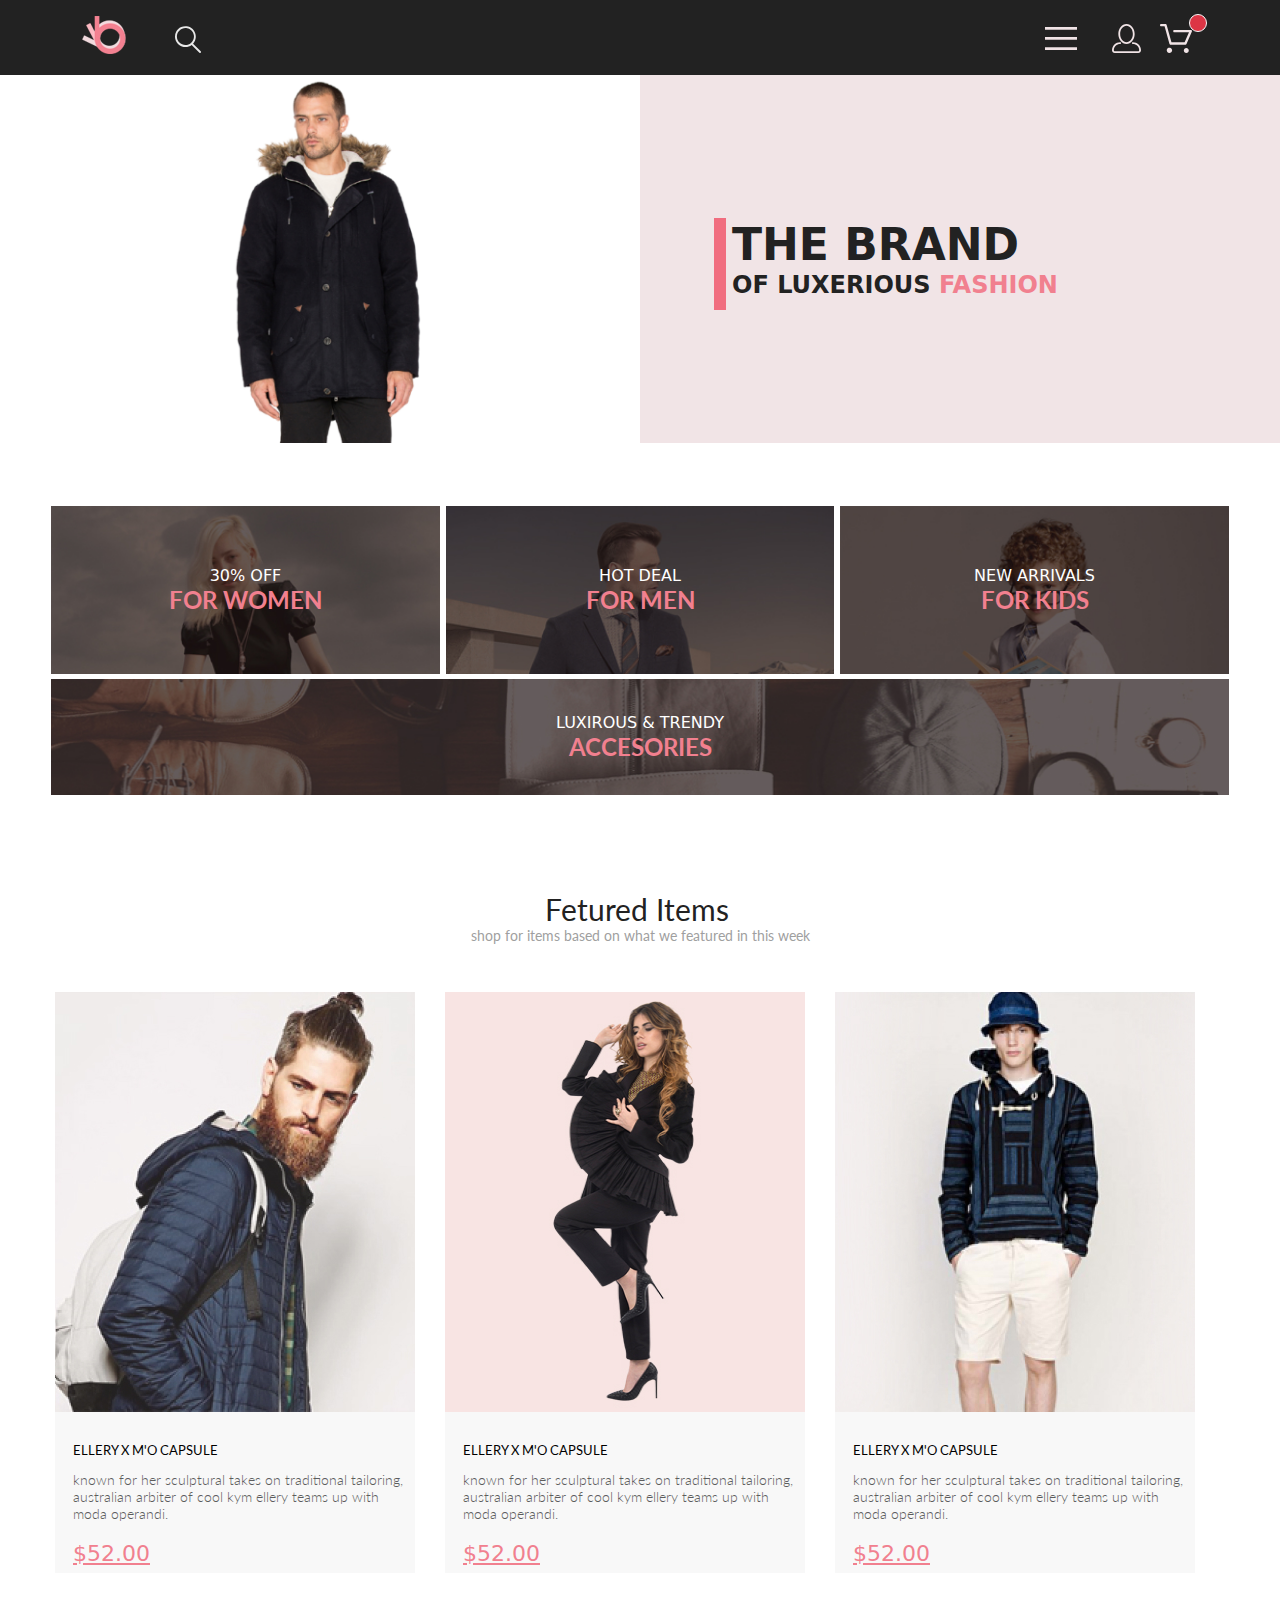
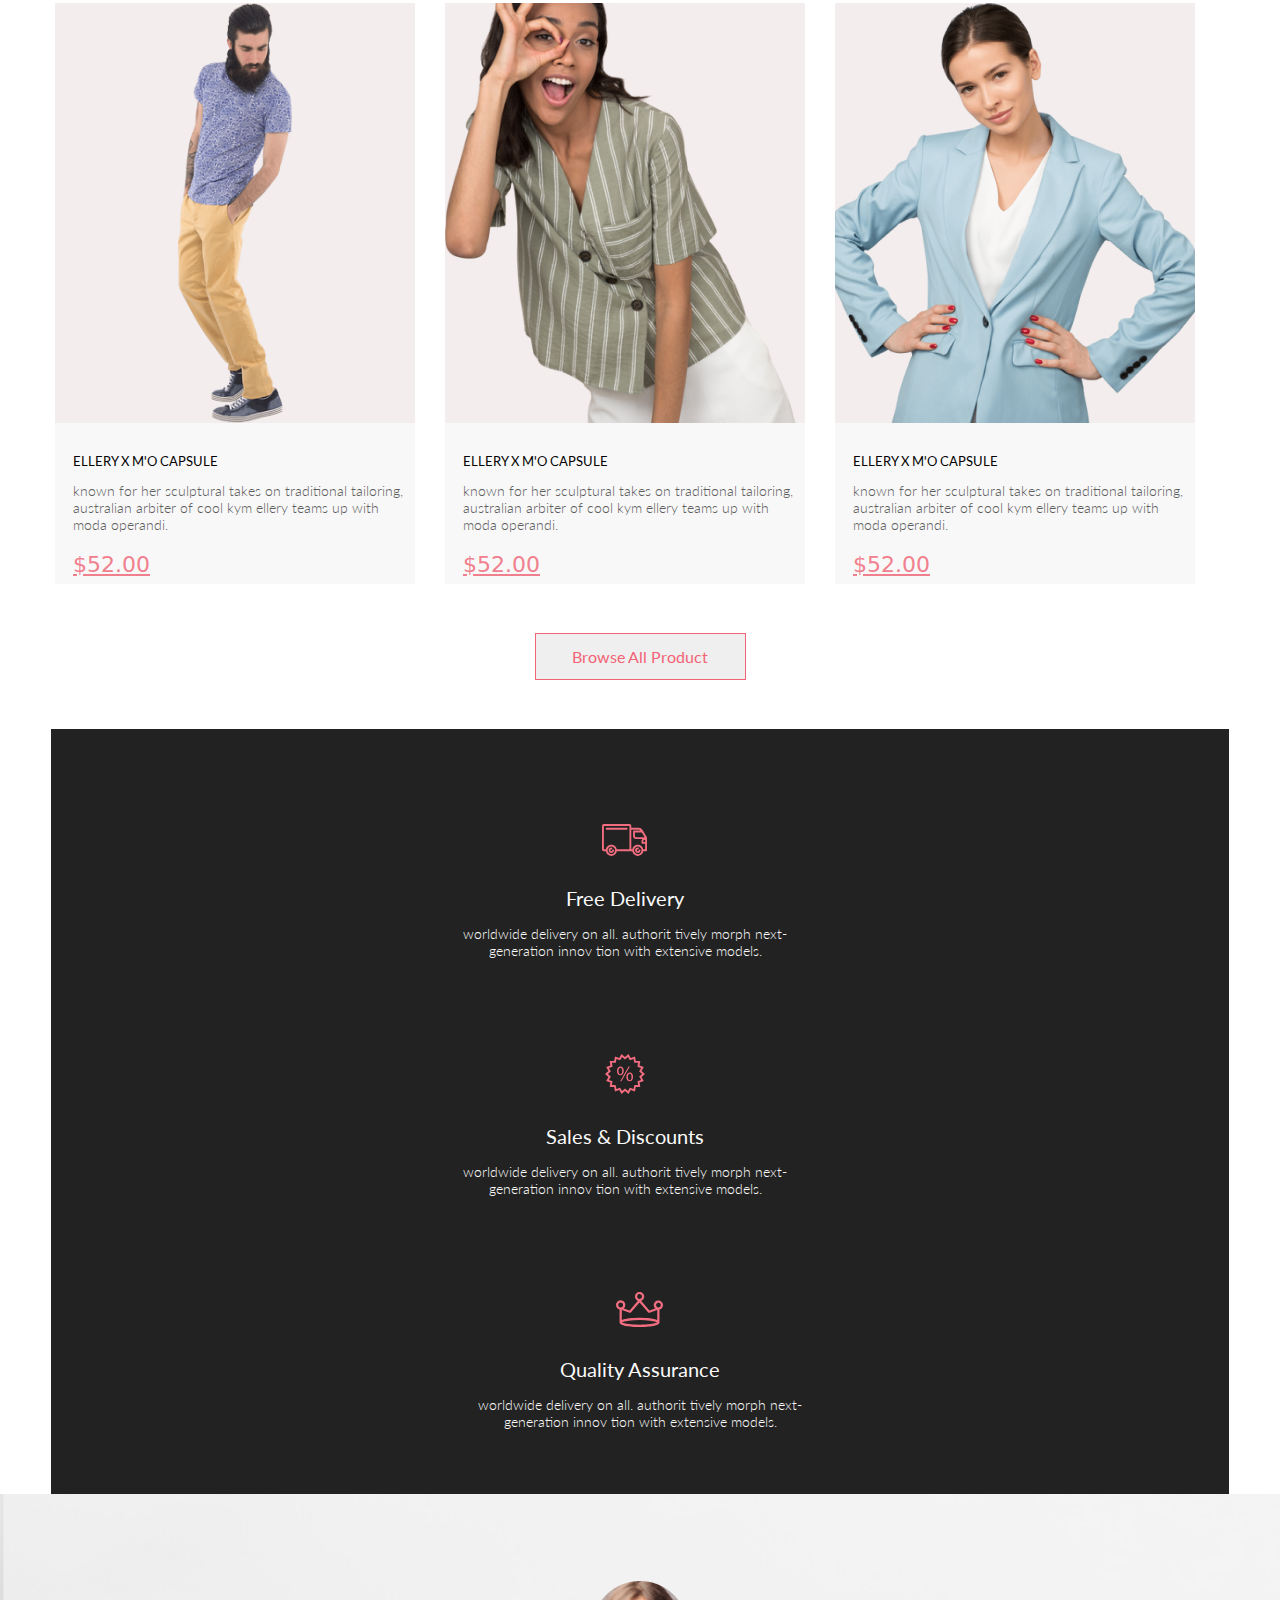
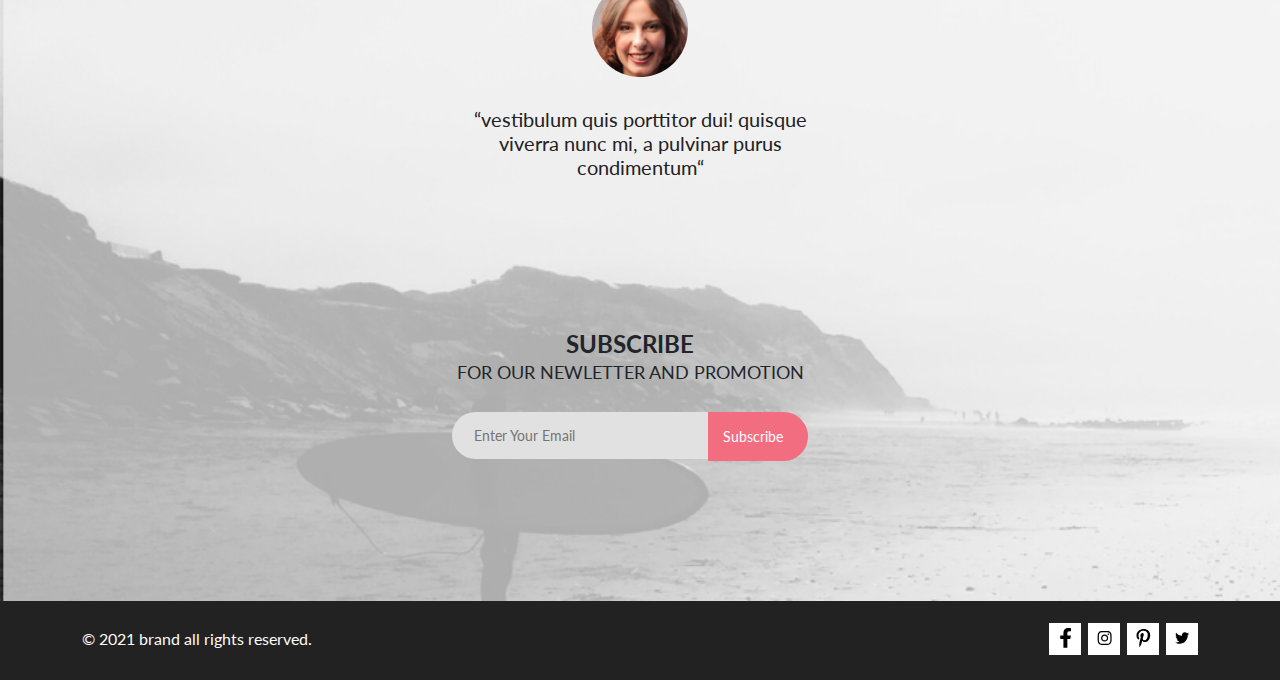
==== commit a99cafc8: "add lesson_7" ====
--- a/index.html
+++ b/index.html
@@ -5,11 +5,12 @@
     <meta charset="UTF-8" />
     <meta http-equiv="X-UA-Compatible" content="IE=edge" />
     <meta name="viewport" content="width=device-width, initial-scale=1.0" />
-    <!-- <link rel="stylesheet" href="./css/reset.css"> -->
-    <link rel="stylesheet" href="./css/style.css">
     <link rel="preconnect" href="https://fonts.googleapis.com">
     <link rel="preconnect" href="https://fonts.gstatic.com" crossorigin>
     <link href="https://fonts.googleapis.com/css2?family=Lato:wght@300;400;700;900&display=swap" rel="stylesheet">
+    <link rel="stylesheet" href="./css/bootstrap.css">
+    <link rel="stylesheet" href="./css/reset.css">
+    <link rel="stylesheet" href="./css/style.css">
     <title>Document</title>
 </head>
 
@@ -23,50 +24,68 @@
                 </div>
                 <div class="header__nav-group">
                     <button class="header__button" type="button">
-                        <svg class='icon' width="32" height="23" viewBox="0 0 32 23" xmlns="http://www.w3.org/2000/svg">
-                            <path d="M0 23V20.31H32V23H0ZM0 12.76V10.07H32V12.76H0ZM0 2.69V0H32V2.69H0Z" />
+                        <a class="nav-link" href="#" role="button" data-bs-toggle="dropdown" aria-expanded="false">
+                            <svg class='icon' width="32" height="23" viewBox="0 0 32 23"
+                                xmlns="http://www.w3.org/2000/svg">
+                                <path d="M0 23V20.31H32V23H0ZM0 12.76V10.07H32V12.76H0ZM0 2.69V0H32V2.69H0Z" />
+                            </svg>
+                        </a>
+                        <ul class="dropdown-menu header__menu-common" aria-labelledby="navbarDropdown">
+                            <h2 class="header__menu-title">menu</h2>
+                            <ul class="header__menu-list">
+                                <li class="header__menu-item menu-sub-item">
+                                    <h3 class="menu-sub-item__title">man</h3>
+                                    <ul class="menu-sub-item__list">
+                                        <li class="menu-sub-item__item-link"><a href="#">accessories</a></li>
+                                        <li class="menu-sub-item__item-link"><a href="#">bags</a></li>
+                                        <li class="menu-sub-item__item-link"><a href="#">denim</a></li>
+                                        <li class="menu-sub-item__item-link"><a href="#">t-shirts</a></li>
+                                    </ul>
+                                </li>
+                                <li>
+                                    <h3 class="menu-sub-item__title">woman</h3>
+                                    <ul>
+                                        <li class="menu-sub-item__item-link"><a href="#">accessories</a></li>
+                                        <li class="menu-sub-item__item-link"><a href="#">jackets & coats</a></li>
+                                        <li class="menu-sub-item__item-link"><a href="#">polos</a></li>
+                                        <li class="menu-sub-item__item-link"><a href="#">t-shirts</a></li>
+                                        <li class="menu-sub-item__item-link"><a href="#">shirts</a></li>
+                                    </ul>
+                            </ul>
+                            </li>
+                            <li>
+                                <h3 class="menu-sub-item__title">kids</h3>
+                                <ul>
+                                    <li class="menu-sub-item__item-link"><a href="#">accessories</a></li>
+                                    <li class="menu-sub-item__item-link"><a href="#">jackets & coats</a></li>
+                                    <li class="menu-sub-item__item-link"><a href="#">polos</a></li>
+                                    <li class="menu-sub-item__item-link"><a href="#">t-shirts</a></li>
+                                    <li class="menu-sub-item__item-link"><a href="#">shirts</a></li>
+                                    <li class="menu-sub-item__item-link"><a href="#">bags</a></li>
+                                </ul>
+                            </li>
+                        </ul>
+                        </ul>
+                    </button>
+                    <button class="header__button" type="button">
+                        <svg class='icon' width="29" height="29" viewBox="0 0 29 29" xmlns="http://www.w3.org/2000/svg">
+                            <path
+                                d="M14.5 19.937C19 19.937 22.656 15.464 22.656 9.968C22.656 4.472 19 0 14.5 0C13.3631 0.0217413 12.2463 0.303398 11.2351 0.823397C10.2239 1.34339 9.34507 2.08794 8.66602 3C7.12663 4.99573 6.30819 7.45381 6.34399 9.974C6.34399 15.465 10 19.937 14.5 19.937ZM14.5 1.813C18 1.813 20.844 5.472 20.844 9.969C20.844 14.466 17.998 18.125 14.5 18.125C11.002 18.125 8.15603 14.465 8.15503 9.969C8.15403 5.473 11 1.813 14.5 1.813ZM20.844 18.125C20.6036 18.125 20.373 18.2205 20.203 18.3905C20.033 18.5605 19.9375 18.7911 19.9375 19.0315C19.9375 19.2719 20.033 19.5025 20.203 19.6725C20.373 19.8425 20.6036 19.938 20.844 19.938C22.526 19.9399 24.1386 20.6088 25.3279 21.7982C26.5172 22.9875 27.1861 24.6 27.188 26.282C27.1875 26.5221 27.0918 26.7523 26.922 26.9221C26.7522 27.0918 26.5221 27.1875 26.282 27.188H2.71997C2.47985 27.1875 2.24975 27.0918 2.07996 26.9221C1.91016 26.7523 1.81449 26.5221 1.81396 26.282C1.81608 24.6001 2.48517 22.9877 3.67444 21.7985C4.86371 20.6092 6.47608 19.9401 8.15796 19.938C8.39824 19.938 8.62868 19.8425 8.79858 19.6726C8.96849 19.5027 9.06396 19.2723 9.06396 19.032C9.06396 18.7917 8.96849 18.5613 8.79858 18.3914C8.62868 18.2215 8.39824 18.126 8.15796 18.126C5.99541 18.1279 3.92201 18.9875 2.39258 20.5164C0.863144 22.0453 0.00264777 24.1185 0 26.281C0.000794067 27.0019 0.287502 27.693 0.797241 28.2027C1.30698 28.7125 1.99811 28.9992 2.71899 29H26.282C27.0027 28.9989 27.6936 28.7121 28.2031 28.2024C28.7126 27.6927 28.9992 27.0017 29 26.281C28.9974 24.1187 28.1372 22.0457 26.6083 20.5168C25.0793 18.9878 23.0063 18.1276 20.844 18.125Z" />
                         </svg>
                     </button>
-                    <a class="header__link" href="#"><img src="./img/person.svg" alt="person"></a>
-                    <a class="header__link" href="#"><img src="./img/basket.svg" alt="basket"></a>
+                    <button type="button" class="header__button position-relative">
+                        <svg class='icon' width="32" height="29" viewBox="0 0 32 29" xmlns="http://www.w3.org/2000/svg">
+                            <path
+                                d="M26.2009 29C25.5532 28.9738 24.9415 28.6948 24.4972 28.2227C24.0529 27.7506 23.8114 27.1232 23.8245 26.475C23.8376 25.8269 24.1043 25.2097 24.5673 24.7559C25.0303 24.3022 25.6527 24.048 26.301 24.048C26.9493 24.048 27.5717 24.3022 28.0347 24.7559C28.4977 25.2097 28.7644 25.8269 28.7775 26.475C28.7906 27.1232 28.549 27.7506 28.1047 28.2227C27.6604 28.6948 27.0488 28.9738 26.401 29H26.2009ZM6.75293 26.32C6.75293 25.79 6.91011 25.2718 7.20459 24.8311C7.49907 24.3904 7.91764 24.0469 8.40735 23.844C8.89705 23.6412 9.43594 23.5881 9.95581 23.6915C10.4757 23.7949 10.9532 24.0502 11.328 24.425C11.7028 24.7998 11.9581 25.2773 12.0615 25.7972C12.1649 26.317 12.1118 26.8559 11.9089 27.3456C11.7061 27.8353 11.3626 28.2539 10.9219 28.5483C10.4812 28.8428 9.96304 29 9.43298 29C9.08087 29.0003 8.73212 28.9311 8.40674 28.7966C8.08136 28.662 7.78569 28.4646 7.53662 28.2158C7.28755 27.9669 7.09001 27.6713 6.9552 27.3461C6.82039 27.0208 6.75098 26.6721 6.75098 26.32H6.75293ZM10.553 20.686C10.2935 20.6868 10.0409 20.6024 9.83411 20.4457C9.62727 20.2891 9.47758 20.0689 9.40796 19.819L4.57495 2.36401H1.18201C0.868521 2.36401 0.567859 2.23947 0.346191 2.01781C0.124523 1.79614 0 1.49549 0 1.18201C0 0.868519 0.124523 0.567873 0.346191 0.346205C0.567859 0.124537 0.868521 5.81268e-06 1.18201 5.81268e-06H5.46301C5.7225 -0.00080736 5.97504 0.0837201 6.18176 0.240568C6.38848 0.397416 6.53784 0.617884 6.60693 0.868006L11.4399 18.323H24.6179L29.001 8.27501H14.401C14.2428 8.27961 14.0854 8.25242 13.9379 8.19507C13.7904 8.13771 13.6559 8.05134 13.5424 7.94108C13.4288 7.83082 13.3386 7.69891 13.277 7.55315C13.2154 7.40739 13.1836 7.25075 13.1836 7.0925C13.1836 6.93426 13.2154 6.77762 13.277 6.63186C13.3386 6.4861 13.4288 6.35419 13.5424 6.24393C13.6559 6.13367 13.7904 6.0473 13.9379 5.98994C14.0854 5.93259 14.2428 5.90541 14.401 5.91001H30.814C31.0097 5.90996 31.2022 5.95866 31.3744 6.05172C31.5465 6.14478 31.6928 6.27926 31.7999 6.44301C31.9078 6.60729 31.9734 6.79569 31.9908 6.99145C32.0083 7.18721 31.9771 7.38424 31.9 7.565L26.495 19.977C26.4026 20.1876 26.251 20.3668 26.0585 20.4927C25.866 20.6186 25.641 20.6858 25.411 20.686H10.553Z" />
+                        </svg>
+
+                        <span
+                            class="position-absolute top-0 start-100 translate-middle p-2 bg-danger border border-light rounded-circle">
+                            <span class="visually-hidden">Новые уведомления</span>
+                        </span>
+                    </button>
                 </div>
             </div>
-            <nav class="header__menu">
-                <h2 class="header__menu-title">menu</h2>
-                <ul class="header__menu-list">
-                    <li class="header__menu-item menu-sub-item">
-                        <h3 class="menu-sub-item__title">man</h3>
-                        <ul class="menu-sub-item__list">
-                            <li class="menu-sub-item__item-link"><a href="#">accessories</a></li>
-                            <li class="menu-sub-item__item-link"><a href="#">bags</a></li>
-                            <li class="menu-sub-item__item-link"><a href="#">denim</a></li>
-                            <li class="menu-sub-item__item-link"><a href="#">t-shirts</a></li>
-                        </ul>
-                    </li>
-                    <li>
-                        <h3>woman</h3>
-                        <ul>
-                            <li><a href="#">accessories</a></li>
-                            <li><a href="#">jackets & coats</a></li>
-                            <li><a href="#">polos</a></li>
-                            <li><a href="#">t-shirts</a></li>
-                            <li><a href="#">shirts</a></li>
-                        </ul>
-                </ul>
-                </li>
-                <li>
-                    <h3>kids</h3>
-                    <ul>
-                        <li><a href="#">accessories</a></li>
-                        <li><a href="#">jackets & coats</a></li>
-                        <li><a href="#">polos</a></li>
-                        <li><a href="#">t-shirts</a></li>
-                        <li><a href="#">shirts</a></li>
-                        <li><a href="#">bags</a></li>
-                    </ul>
-                </li>
-                </ul>
-            </nav>
         </div>
     </header>
     <main>
@@ -77,7 +96,7 @@
                             class="brand__sub-title-pink">fashion</span></span></h1>
             </div>
         </section>
-        <section class="sales container">
+        <section class="sales">
             <h2 class="visually-hidden">sales</h2>
             <ul class="sales__list">
                 <li class="sales_item sales__item-woman">
@@ -98,7 +117,7 @@
                 </li>
             </ul>
         </section>
-        <section class="products container">
+        <section class="products">
             <h2 class="products__title">fetured items</h2>
             <p class="products__text">shop for items based on what we featured in this week</p>
             <ul class="products__list">
@@ -106,8 +125,10 @@
                     <div class="products__cart">
                         <div class="products__cart-wrapper-overlay">
                             <div>
-                                <img class="products__item-img" src="./img/product-1.jpg" alt="product">
-                                <img class="products__item-hover" src="./img/fon_hover.png" alt="product">
+                                <img class="products__item-img" src="./img/product-1.jpg" alt="product" width="360"
+                                    height="420">
+                                <img class="products__item-hover" src="./img/fon_hover.png" alt="product" width="360"
+                                    height="420">
                             </div>
                             <button class="products__cart-button">Add to Cart</button>
                         </div>
@@ -122,8 +143,10 @@
                     <div class="products__cart">
                         <div class="products__cart-wrapper-overlay">
                             <div>
-                                <img class="products__item-img" src="./img/product-2.jpg" alt="product">
-                                <img class="products__item-hover" src="./img/fon_hover.png" alt="product">
+                                <img class="products__item-img" src="./img/product-2.jpg" alt="product" width="360"
+                                    height="420">
+                                <img class="products__item-hover" src="./img/fon_hover.png" alt="product" width="360"
+                                    height="420">
                             </div>
                             <button class="products__cart-button">Add to Cart</button>
                         </div>
@@ -137,8 +160,10 @@
                     <div class="products__cart">
                         <div class="products__cart-wrapper-overlay">
                             <div>
-                                <img class="products__item-img" src="./img/product-3.jpg" alt="product">
-                                <img class="products__item-hover" src="./img/fon_hover.png" alt="product">
+                                <img class="products__item-img" src="./img/product-3.jpg" alt="product" width="360"
+                                    height="420">
+                                <img class="products__item-hover" src="./img/fon_hover.png" alt="product" width="360"
+                                    height="420">
                             </div>
                             <button class="products__cart-button">Add to Cart</button>
                         </div>
@@ -152,8 +177,10 @@
                     <div class="products__cart">
                         <div class="products__cart-wrapper-overlay">
                             <div>
-                                <img class="products__item-img" src="./img/product-4.jpg" alt="product">
-                                <img class="products__item-hover" src="./img/fon_hover.png" alt="product">
+                                <img class="products__item-img" src="./img/product-4.jpg" alt="product" width="360"
+                                    height="420">
+                                <img class="products__item-hover" src="./img/fon_hover.png" alt="product" width="360"
+                                    height="420">
                             </div>
                             <button class="products__cart-button">Add to Cart</button>
                         </div>
@@ -167,8 +194,10 @@
                     <div class="products__cart">
                         <div class="products__cart-wrapper-overlay">
                             <div>
-                                <img class="products__item-img" src="./img/product-5.jpg" alt="product">
-                                <img class="products__item-hover" src="./img/fon_hover.png" alt="product">
+                                <img class="products__item-img" src="./img/product-5.jpg" alt="product" width="360"
+                                    height="420">
+                                <img class="products__item-hover" src="./img/fon_hover.png" alt="product" width="360"
+                                    height="420">
                             </div>
                             <button class="products__cart-button">Add to Cart</button>
                         </div>
@@ -182,8 +211,10 @@
                     <div class="products__cart">
                         <div class="products__cart-wrapper-overlay">
                             <div>
-                                <img class="products__item-img" src="./img/product-6.jpg" alt="product">
-                                <img class="products__item-hover" src="./img/fon_hover.png" alt="product">
+                                <img class="products__item-img" src="./img/product-6.jpg" alt="product" width="360"
+                                    height="420">
+                                <img class="products__item-hover" src="./img/fon_hover.png" alt="product" width="360"
+                                    height="420">
                             </div>
                             <button class="products__cart-button">Add to Cart</button>
                         </div>
@@ -197,7 +228,7 @@
             <button class="products__button" type="button">browse all product</button>
         </section>
         <section class="benefits">
-            <div class="benefits__wrp container">
+            <div class="benefits__wrp">
                 <h2 class="visually-hidden">benefits</h2>
                 <ul class="benefits__list">
                     <li class="benefits__item benefits__item-delivery">
@@ -228,7 +259,7 @@
                 <h2 class="visually-hidden">email footer</h2>
                 <ul class="subscription__list">
                     <li class="subscription__item subscription__item-review">
-                        <img class="subscription__img" src="./img/avatar.png" alt="avatar">
+                        <img class="subscription__img" src="./img/avatar.png" alt="avatar" width="96" height="96">
                         <p class="subscription__text">“vestibulum quis porttitor dui! quisque viverra nunc mi, a
                             pulvinar purus condimentum“</p>
                     </li>
@@ -289,6 +320,7 @@
             </div>
         </section>
     </footer>
+    <script src="js/bootstrap.bundle.js"></script>
 </body>
 
 </html>--- a/css/style.css
+++ b/css/style.css
@@ -134,7 +134,6 @@
 body {
   font-size: "Lato";
   margin: 0 auto;
-  width: 1600px;
   font-size: 22px;
   line-height: 24px;
   font-weight: 400;
@@ -160,6 +159,18 @@
   margin: auto;
 }
 
+@media (max-width: 1599px) {
+  .container {
+    width: 92%;
+  }
+}
+
+@media (max-width: 767px) {
+  .container {
+    width: 91%;
+  }
+}
+
 .header {
   background-color: #222222;
 }
@@ -183,14 +194,22 @@
   fill: #f1e4e6;
 }
 
+.icon:hover {
+  opacity: 0.7;
+}
+
+.icon-basket {
+  fill: #f1e4e6;
+}
+
 .header__button:hover,
 .header__button:focus {
-  opacity: 0.7;
   cursor: pointer;
 }
 
 .header__link {
-  margin: 0 0 0 33px;
+  background-color: transparent;
+  border: 0;
 }
 
 .header__link:hover,
@@ -213,6 +232,52 @@
 
 .header__menu {
   display: none;
+}
+
+@media (max-width: 767px) {
+  .header__link {
+    display: none;
+  }
+}
+
+.header__menu-common {
+  width: 232px;
+  height: 764px;
+  padding-top: 37px;
+  overflow: hidden;
+}
+
+.header__menu-title {
+  font-family: Lato;
+  font-style: normal;
+  font-weight: bold;
+  font-size: 14px;
+  line-height: 17px;
+  text-transform: uppercase;
+  color: #000000;
+  margin-left: 33px;
+}
+
+.menu-sub-item__title {
+  font-family: Lato;
+  font-style: normal;
+  font-weight: normal;
+  font-size: 14px;
+  line-height: 17px;
+  color: #F16D7F;
+  text-transform: uppercase;
+  margin: 12px 30px 12px;
+}
+
+.menu-sub-item__item-link {
+  font-family: Lato;
+  font-style: normal;
+  font-weight: normal;
+  font-size: 14px;
+  line-height: 17px;
+  color: #6F6E6E;
+  text-transform: capitalize;
+  margin: 12px 54px 12px;
 }
 
 .brand {
@@ -264,6 +329,54 @@
 
 .brand__sub-title-pink {
   color: #f1808f;
+}
+
+@media (max-width: 1599px) {
+  .brand__img {
+    width: 50%;
+    height: 368px;
+    -o-object-fit: contain;
+       object-fit: contain;
+  }
+  .brand__title-wrp {
+    width: 50%;
+    min-height: 368px;
+  }
+  .brand__title {
+    font-size: 44px;
+    line-height: 53px;
+    font-weight: 900;
+    font-style: normal;
+  }
+  .brand__sub-title {
+    font-size: 24px;
+    line-height: 29px;
+    font-weight: 700;
+    font-style: normal;
+  }
+}
+
+@media (max-width: 767px) {
+  .brand__img {
+    display: none;
+  }
+  .brand__title {
+    font-size: 38px;
+    line-height: 46px;
+    font-weight: 900;
+    font-style: normal;
+  }
+  .brand__sub-title {
+    font-size: 20px;
+    line-height: 24px;
+    font-weight: 700;
+    font-style: normal;
+  }
+}
+
+.sales {
+  width: 1140px;
+  margin: auto;
 }
 
 .sales_item {
@@ -282,6 +395,22 @@
   -webkit-box-direction: normal;
       -ms-flex-direction: column;
           flex-direction: column;
+  background-repeat: no-repeat;
+  background-size: cover;
+}
+
+@media (max-width: 1599px) {
+  .sales_item {
+    width: 33%;
+    min-height: 168px;
+  }
+}
+
+@media (max-width: 767px) {
+  .sales_item {
+    width: 100%;
+    min-height: 247px;
+  }
 }
 
 .sales__list {
@@ -290,6 +419,9 @@
   display: flex;
   -ms-flex-wrap: wrap;
       flex-wrap: wrap;
+  -webkit-box-pack: justify;
+      -ms-flex-pack: justify;
+          justify-content: space-between;
 }
 
 .sales_item-title {
@@ -307,9 +439,27 @@
   margin: 0 30px 0 0;
 }
 
+@media (max-width: 1599px) {
+  .sales__item-woman {
+    margin: 0px;
+  }
+}
+
 .sales__item-man {
   background-image: url("../img/sale-man.jpg");
   margin: 0 30px 0 0;
+}
+
+@media (max-width: 1599px) {
+  .sales__item-man {
+    margin: 0px;
+  }
+}
+
+@media (max-width: 767px) {
+  .sales__item-man {
+    margin: 5px 0 5px 0;
+  }
 }
 
 .sales__item-kids {
@@ -322,18 +472,47 @@
   margin: 30px 0 0 0;
 }
 
+@media (max-width: 1599px) {
+  .sales__item-shoes {
+    min-height: 116px;
+    margin: 5px 0 0 0;
+  }
+}
+
 .sales_item-text {
-  font-weight: normal;
   font-size: 16px;
   line-height: 19px;
+  font-weight: 400;
+  font-style: normal;
   text-align: center;
   color: #ffffff;
   text-transform: uppercase;
 }
 
 .sales_item-title {
+  font-size: 24px;
+  line-height: 29px;
+  font-weight: 700;
+  font-style: normal;
   text-transform: uppercase;
   color: #f1808f;
+}
+
+@media (max-width: 1599px) {
+  .sales {
+    width: 92%;
+  }
+}
+
+@media (max-width: 767px) {
+  .sales {
+    width: 91%;
+  }
+}
+
+.products {
+  width: 1140px;
+  margin: auto;
 }
 
 .products__title {
@@ -372,6 +551,12 @@
   margin-top: 30px;
 }
 
+@media (max-width: 1599px) {
+  .products__item {
+    margin-right: 30px;
+  }
+}
+
 .products__list {
   display: -webkit-box;
   display: -ms-flexbox;
@@ -380,6 +565,14 @@
       flex-wrap: wrap;
 }
 
+@media (max-width: 1599px) {
+  .products__list {
+    -webkit-box-pack: center;
+        -ms-flex-pack: center;
+            justify-content: center;
+  }
+}
+
 .products__item-first {
   margin-right: 30px;
 }
@@ -419,6 +612,7 @@
 
 .products__item-link {
   margin-left: 18px;
+  color: #f1808f;
 }
 
 .products__item-img:hover,
@@ -508,10 +702,27 @@
   display: block;
 }
 
+@media (max-width: 1599px) {
+  .products {
+    width: 92%;
+  }
+}
+
+@media (max-width: 767px) {
+  .products {
+    width: 91%;
+  }
+}
+
 .benefits {
   background-color: #222222;
   min-height: 341px;
   margin-top: 95px;
+}
+
+.benefits {
+  width: 1140px;
+  margin: auto;
 }
 
 .benefits__item {
@@ -525,6 +736,12 @@
   margin-top: 95px;
 }
 
+@media (max-width: 767px) {
+  .benefits__item {
+    width: 100%;
+  }
+}
+
 .benefits__list {
   display: -webkit-box;
   display: -ms-flexbox;
@@ -533,6 +750,19 @@
       flex-wrap: wrap;
 }
 
+@media (max-width: 1599px) {
+  .benefits__list {
+    -webkit-box-orient: vertical;
+    -webkit-box-direction: normal;
+        -ms-flex-direction: column;
+            flex-direction: column;
+    -webkit-box-align: center;
+        -ms-flex-align: center;
+            align-items: center;
+    padding-bottom: 64px;
+  }
+}
+
 .benefits__item-delivery {
   margin-right: 30px;
 }
@@ -576,9 +806,23 @@
   color: #fbfbfb;
 }
 
+@media (max-width: 1599px) {
+  .benefits {
+    width: 92%;
+  }
+}
+
+@media (max-width: 767px) {
+  .benefits {
+    width: 91%;
+  }
+}
+
 .subscription {
   background-image: url("../img/subscribe.jpg");
   min-height: 448px;
+  background-repeat: no-repeat;
+  background-size: cover;
 }
 
 .subscription__item {
@@ -601,15 +845,40 @@
           justify-content: space-between;
 }
 
+@media (max-width: 1599px) {
+  .subscription__list {
+    -webkit-box-orient: vertical;
+    -webkit-box-direction: normal;
+        -ms-flex-direction: column;
+            flex-direction: column;
+    -webkit-box-align: center;
+        -ms-flex-align: center;
+            align-items: center;
+    padding-bottom: 140px;
+  }
+}
+
 .subscription__item-review {
   width: 360px;
   text-align: center;
   margin-top: 87px;
 }
 
+@media (max-width: 767px) {
+  .subscription__item-review {
+    width: 100%;
+  }
+}
+
 .subscription__item-rubscribe {
   width: 560px;
   margin-right: 20px;
+}
+
+@media (max-width: 767px) {
+  .subscription__item-rubscribe {
+    width: 100%;
+  }
 }
 
 .subscription__text {
@@ -636,6 +905,25 @@
   margin-top: 150px;
 }
 
+@media (max-width: 1599px) {
+  .subscription__title {
+    font-size: 24px;
+    line-height: 30px;
+    font-weight: 700;
+    font-style: normal;
+    padding-bottom: 26px;
+  }
+}
+
+@media (max-width: 767px) {
+  .subscription__title {
+    font-size: 24px;
+    line-height: 37px;
+    font-weight: 700;
+    font-style: normal;
+  }
+}
+
 .subscription__sub-title {
   font-family: Lato;
   font-size: 18px;
@@ -645,6 +933,24 @@
   letter-spacing: 0em;
   text-align: center;
   display: block;
+}
+
+@media (max-width: 1599px) {
+  .subscription__sub-title {
+    font-size: 18px;
+    line-height: 27px;
+    font-weight: 400;
+    font-style: normal;
+  }
+}
+
+@media (max-width: 767px) {
+  .subscription__sub-title {
+    font-size: 14px;
+    line-height: 22px;
+    font-weight: 700;
+    font-style: normal;
+  }
 }
 
 .subscription__sublist {
@@ -677,6 +983,19 @@
           align-items: center;
   color: #222224;
   padding-left: 22px;
+}
+
+@media (max-width: 1599px) {
+  .subscription__email {
+    width: 256px;
+  }
+}
+
+@media (max-width: 767px) {
+  .subscription__email {
+    width: 45%;
+    max-width: 245px;
+  }
 }
 
 .subscription__subscribe {
@@ -701,6 +1020,13 @@
   padding-left: 15px;
 }
 
+@media (max-width: 767px) {
+  .subscription__subscribe {
+    width: 30%;
+    max-width: 85px;
+  }
+}
+
 .subscription__subscribe:hover,
 .subscription__subscribe:focus {
   cursor: pointer;
@@ -724,6 +1050,20 @@
           align-items: center;
 }
 
+@media (max-width: 767px) {
+  .footer__wrp {
+    -webkit-box-orient: vertical;
+    -webkit-box-direction: reverse;
+        -ms-flex-direction: column-reverse;
+            flex-direction: column-reverse;
+    -webkit-box-align: center;
+        -ms-flex-align: center;
+            align-items: center;
+    padding-top: 43px;
+    padding-bottom: 9px;
+  }
+}
+
 .footer__text {
   font-family: Lato;
   font-size: 16px;
@@ -808,6 +1148,13 @@
   min-height: 675px;
 }
 
+@media (max-width: 767px) {
+  .registration__wrp {
+    display: block;
+    min-height: 0px;
+  }
+}
+
 .registration__legend {
   font-family: Lato;
   font-style: normal;
@@ -834,6 +1181,12 @@
   line-height: 16px;
   text-transform: capitalize;
   color: #B1B1B1;
+}
+
+@media (max-width: 767px) {
+  .registration__input {
+    width: 100%;
+  }
 }
 
 .registration__radio {
@@ -852,6 +1205,12 @@
   display: block;
 }
 
+@media (max-width: 767px) {
+  .registration__title-wrp {
+    padding: 0 0 0 0px;
+  }
+}
+
 .registration__title {
   font-family: Lato;
   font-style: normal;
@@ -871,7 +1230,6 @@
   line-height: 29px;
   color: #000000;
   margin-top: 22px;
-  width: 652px;
 }
 
 .registration__list {
@@ -889,6 +1247,12 @@
   font-size: 24px;
   line-height: 29px;
   color: #000000;
+}
+
+@media (max-width: 767px) {
+  .registration__item {
+    padding-left: 25px;
+  }
 }
 
 .registration__item::before {
@@ -900,6 +1264,12 @@
   left: -25px;
   background-image: url("../img/Vector.png");
   background-size: 15px 15px;
+}
+
+@media (max-width: 767px) {
+  .registration__item::before {
+    left: 5px;
+  }
 }
 
 .registration__form {
@@ -966,6 +1336,12 @@
   margin-top: 15px;
 }
 
+@media (max-width: 767px) {
+  .registration__form-text {
+    width: 100%;
+  }
+}
+
 .registration__button {
   width: 167px;
   height: 50px;
@@ -1028,9 +1404,22 @@
   display: flex;
 }
 
+@media (max-width: 1599px) {
+  .shopcart__wrp {
+    display: block;
+  }
+}
+
 .shopcart__cart-img {
   height: 306px;
   width: 262px;
+}
+
+@media (max-width: 767px) {
+  .shopcart__cart-img {
+    width: 100%;
+    height: 100%;
+  }
 }
 
 .shopcart__cart {
@@ -1055,6 +1444,13 @@
   /* padding-top: 22px; */
 }
 
+@media (max-width: 767px) {
+  .shopcart__cart-desc {
+    width: 100%;
+    height: 100%;
+  }
+}
+
 .shopcart__cart-title {
   font-family: Lato;
   font-style: normal;
@@ -1068,6 +1464,16 @@
   margin-top: 22px;
 }
 
+@media (max-width: 767px) {
+  .shopcart__cart-title {
+    font-size: 16px;
+    line-height: 19px;
+    font-weight: 700;
+    font-style: normal;
+    max-width: 35%;
+  }
+}
+
 .shopcart__cart_item {
   font-family: Lato;
   font-style: normal;
@@ -1078,6 +1484,16 @@
   margin-bottom: 6px;
 }
 
+@media (max-width: 767px) {
+  .shopcart__cart_item {
+    font-size: 14px;
+    line-height: 17px;
+    font-weight: 400;
+    font-style: normal;
+    max-width: 35%;
+  }
+}
+
 .shopcart__cart_item-pink {
   color: #f1808f;
 }
@@ -1088,6 +1504,29 @@
 
 .shopcart__rigthform {
   margin-left: 128px;
+}
+
+@media (max-width: 1599px) {
+  .shopcart__rigthform {
+    display: -webkit-box;
+    display: -ms-flexbox;
+    display: flex;
+    padding-top: 64px;
+    padding-bottom: 147px;
+  }
+}
+
+@media (max-width: 767px) {
+  .shopcart__rigthform {
+    display: block;
+    margin-left: 10px;
+  }
+}
+
+@media (max-width: 1599px) {
+  .shopcart__adress {
+    width: 50%;
+  }
 }
 
 .shopcart__legend {
@@ -1114,6 +1553,18 @@
   color: #B1B1B1;
 }
 
+@media (max-width: 1599px) {
+  .shopcart__input {
+    width: 80%;
+  }
+}
+
+@media (max-width: 767px) {
+  .shopcart__input {
+    width: 150%;
+  }
+}
+
 .shopcart__button {
   width: 101px;
   height: 34px;
@@ -1134,11 +1585,21 @@
 }
 
 .shopcart__total {
-  width: 280px;
-  height: 144px;
   background-color: #F5F3F3;
   margin-top: 60px;
   padding: 40px;
+}
+
+@media (max-width: 1599px) {
+  .shopcart__total {
+    width: 40%;
+  }
+}
+
+@media (max-width: 767px) {
+  .shopcart__total {
+    width: 75%;
+  }
 }
 
 .shopcart__total-item {
@@ -1181,6 +1642,19 @@
   text-transform: uppercase;
 }
 
+@media (max-width: 1599px) {
+  .shopcart__total-button {
+    width: 100%;
+    height: 30%;
+  }
+}
+
+@media (max-width: 767px) {
+  .shopcart__total-button {
+    max-width: 174px;
+  }
+}
+
 .shopcart__total-button:hover,
 .shopcart__total-button:focus {
   opacity: 0.7;
@@ -1210,6 +1684,7 @@
 
 .shopcarts__items {
   position: relative;
+  width: 100%;
 }
 
 .shopcarts__items::before {
@@ -1237,4 +1712,211 @@
   left: -3px;
   top: -17px;
 }
+
+@media (max-width: 1599px) {
+  .shopcart__total-line::after {
+    width: 100%;
+  }
+}
+
+.catal_products {
+  width: 360px;
+  height: 560px;
+  margin: auto;
+  margin-top: 30px;
+  background: #F8F8F8;
+}
+
+@media (max-width: 767px) {
+  .catal_products {
+    width: 100%;
+    height: 100%;
+  }
+}
+
+.catal_image {
+  margin-left: -12px;
+}
+
+@media (max-width: 767px) {
+  .catal_image {
+    width: 105%;
+  }
+}
+
+.catal_products__item-title {
+  font-family: Lato;
+  font-style: normal;
+  font-weight: normal;
+  font-size: 13px;
+  line-height: 16px;
+  text-transform: uppercase;
+  margin-top: 24px;
+}
+
+.catal_products__item-text {
+  font-family: Lato;
+  font-style: normal;
+  font-weight: 300;
+  font-size: 14px;
+  line-height: 17px;
+  color: #5D5D5D;
+  margin-top: 13px;
+}
+
+.catal_products__item-link {
+  font-family: Lato;
+  font-style: normal;
+  font-weight: normal;
+  font-size: 16px;
+  line-height: 19px;
+  color: #F16D7F;
+}
+
+.catal__pagination {
+  -webkit-box-pack: center;
+      -ms-flex-pack: center;
+          justify-content: center;
+  margin-top: 48px;
+  margin-bottom: 96px;
+}
+
+.catal__page-item {
+  font-family: Lato;
+  font-style: normal;
+  font-weight: 300;
+  font-size: 16px;
+  line-height: 19px;
+  color: #EF5B70;
+}
+
+.productpage__wrp {
+  margin-bottom: 128px;
+}
+
+.productpage__medium {
+  height: 601px;
+  z-index: 1;
+  margin-top: -60px;
+  background-color: #FFFFFF;
+  border: 1px solid #EAEAEA;
+  text-align: center;
+  padding-top: 64px;
+}
+
+.productpage__medium-list {
+  display: -webkit-box;
+  display: -ms-flexbox;
+  display: flex;
+  margin-top: 130px;
+  margin-bottom: 49px;
+}
+
+.productpage__medium-title {
+  font-family: Lato;
+  font-style: normal;
+  font-weight: 300;
+  font-size: 14px;
+  line-height: 17px;
+  color: #F16D7F;
+}
+
+.productpage__medium-stitle {
+  font-family: Lato;
+  font-style: normal;
+  font-weight: 300;
+  font-size: 18px;
+  line-height: 22px;
+  color: #4D4D4D;
+  margin-top: 27px;
+  margin-bottom: 49px;
+}
+
+.productpage__medium-text {
+  font-family: Lato;
+  font-style: normal;
+  font-weight: 300;
+  font-size: 14px;
+  line-height: 17px;
+  text-align: center;
+  color: #5E5E5E;
+}
+
+.productpage__medium-price {
+  font-family: Lato;
+  font-style: normal;
+  font-weight: 300;
+  font-size: 24px;
+  line-height: 29px;
+  color: #EF5B70;
+  margin-top: 32px;
+  margin-bottom: 130px;
+}
+
+.productpage__medium-item {
+  width: 100%;
+}
+
+.productpage__products {
+  width: 360px;
+  height: 560px;
+  margin: auto;
+  margin-top: 30px;
+  background: #F8F8F8;
+}
+
+@media (max-width: 767px) {
+  .productpage__products {
+    width: 100%;
+    height: 100%;
+  }
+}
+
+.productpage__button-one {
+  -webkit-box-align: center;
+      -ms-flex-align: center;
+          align-items: center;
+}
+
+.productpage__button {
+  position: relative;
+  width: 211px;
+  height: 48px;
+  border: 1px solid #FF6A6A;
+  background: #FFFFFF;
+  font-family: Lato;
+  font-style: normal;
+  font-weight: normal;
+  font-size: 16px;
+  line-height: 19px;
+  color: #F26376;
+}
+
+@media (max-width: 767px) {
+  .productpage__button {
+    width: 75%;
+  }
+}
+
+.productpage__button:hover,
+.productpage__button:focus {
+  opacity: 0.7;
+  cursor: pointer;
+}
+
+.productpage__button::before {
+  content: '';
+  width: 26px;
+  height: 24px;
+  position: absolute;
+  top: 12px;
+  left: 20px;
+  background-image: url(/img/bas-but.png);
+  background-size: 26px 24px;
+}
+
+.far-slider {
+  color: black;
+  font-size: 50px;
+}
 /*# sourceMappingURL=style.css.map */